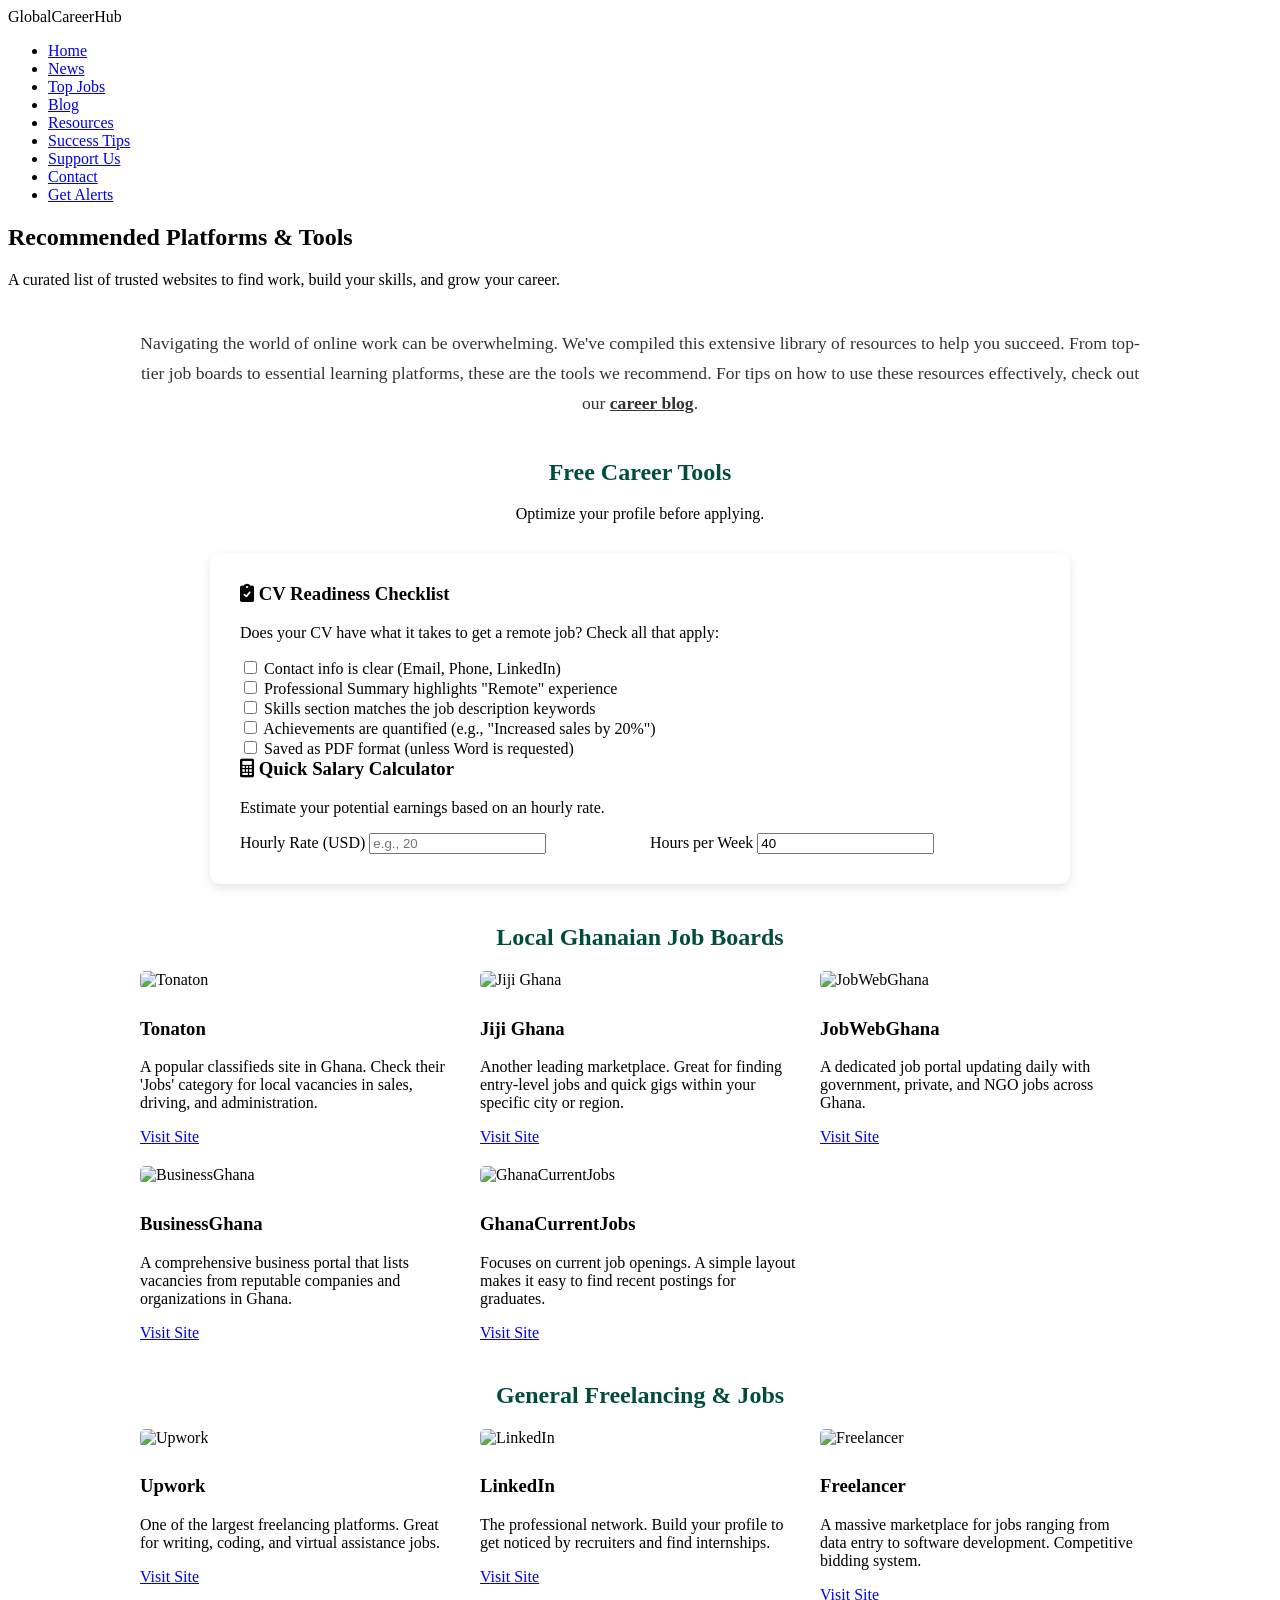
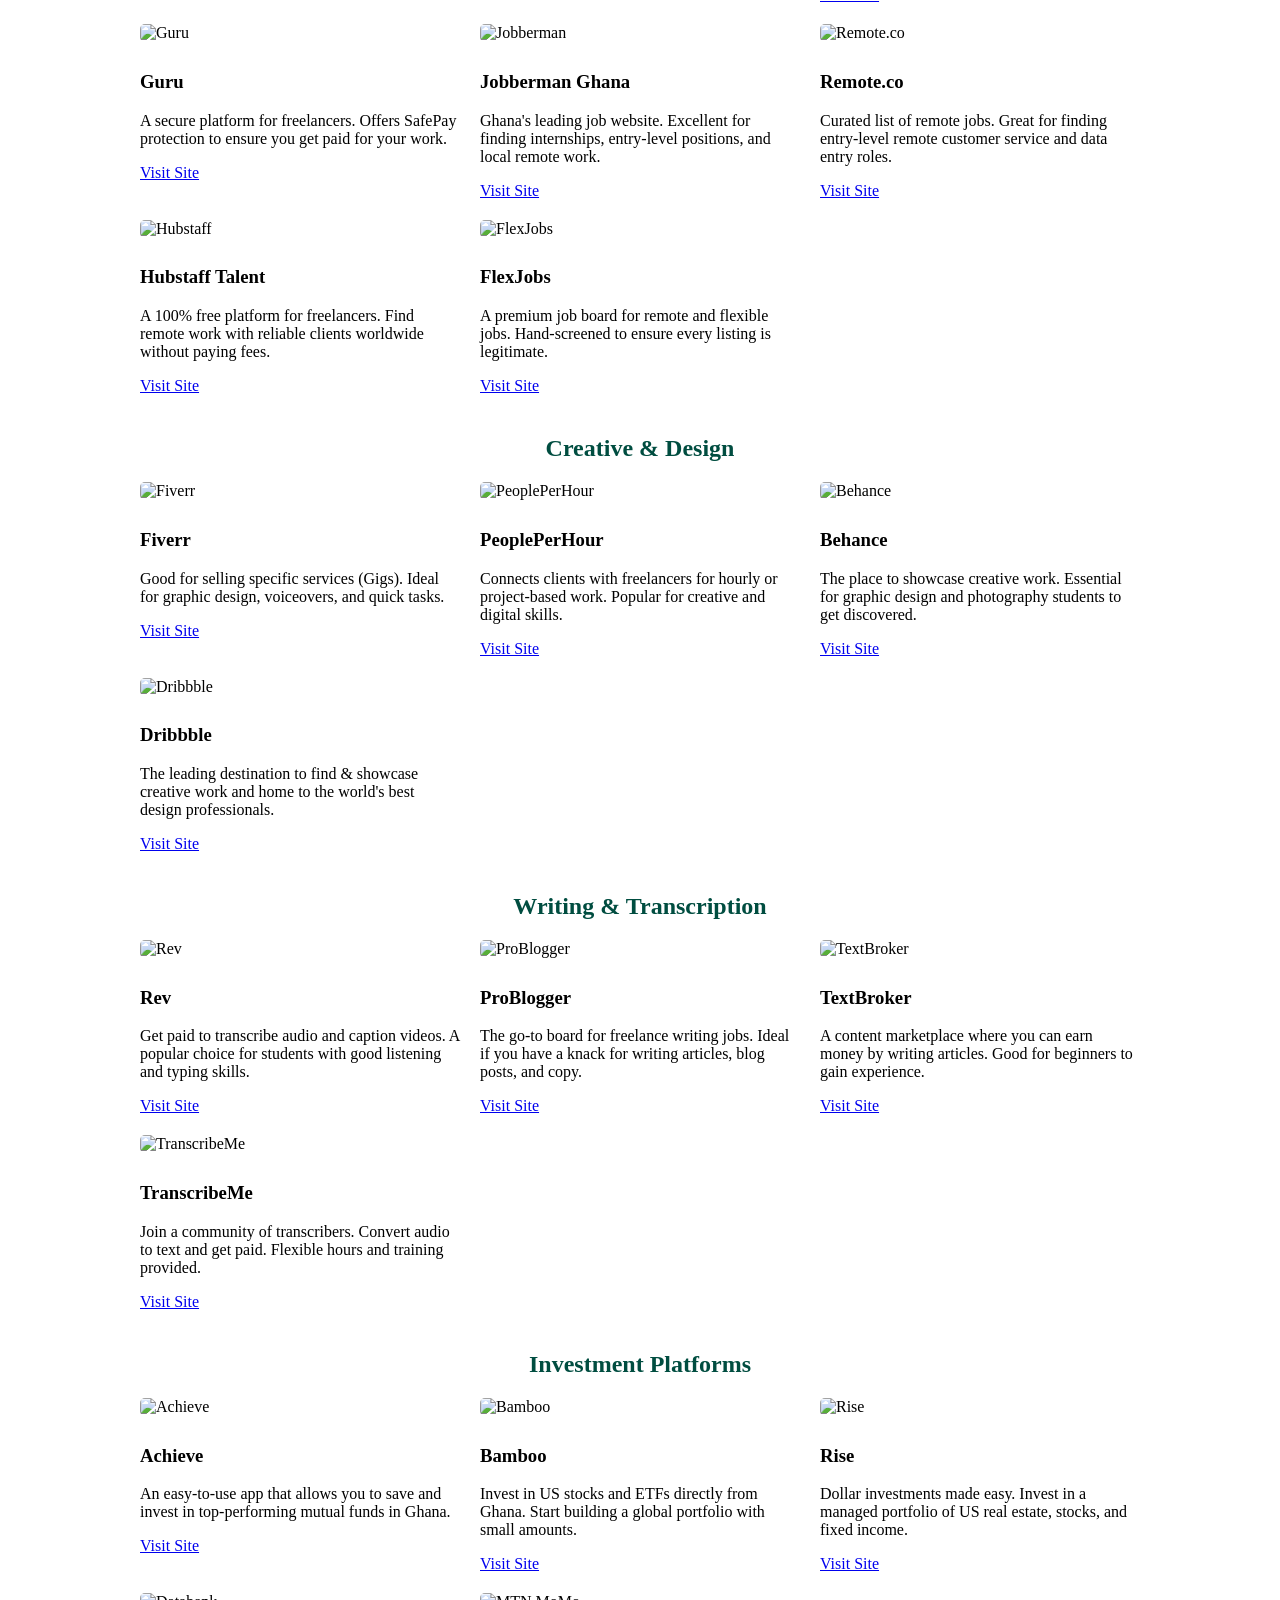
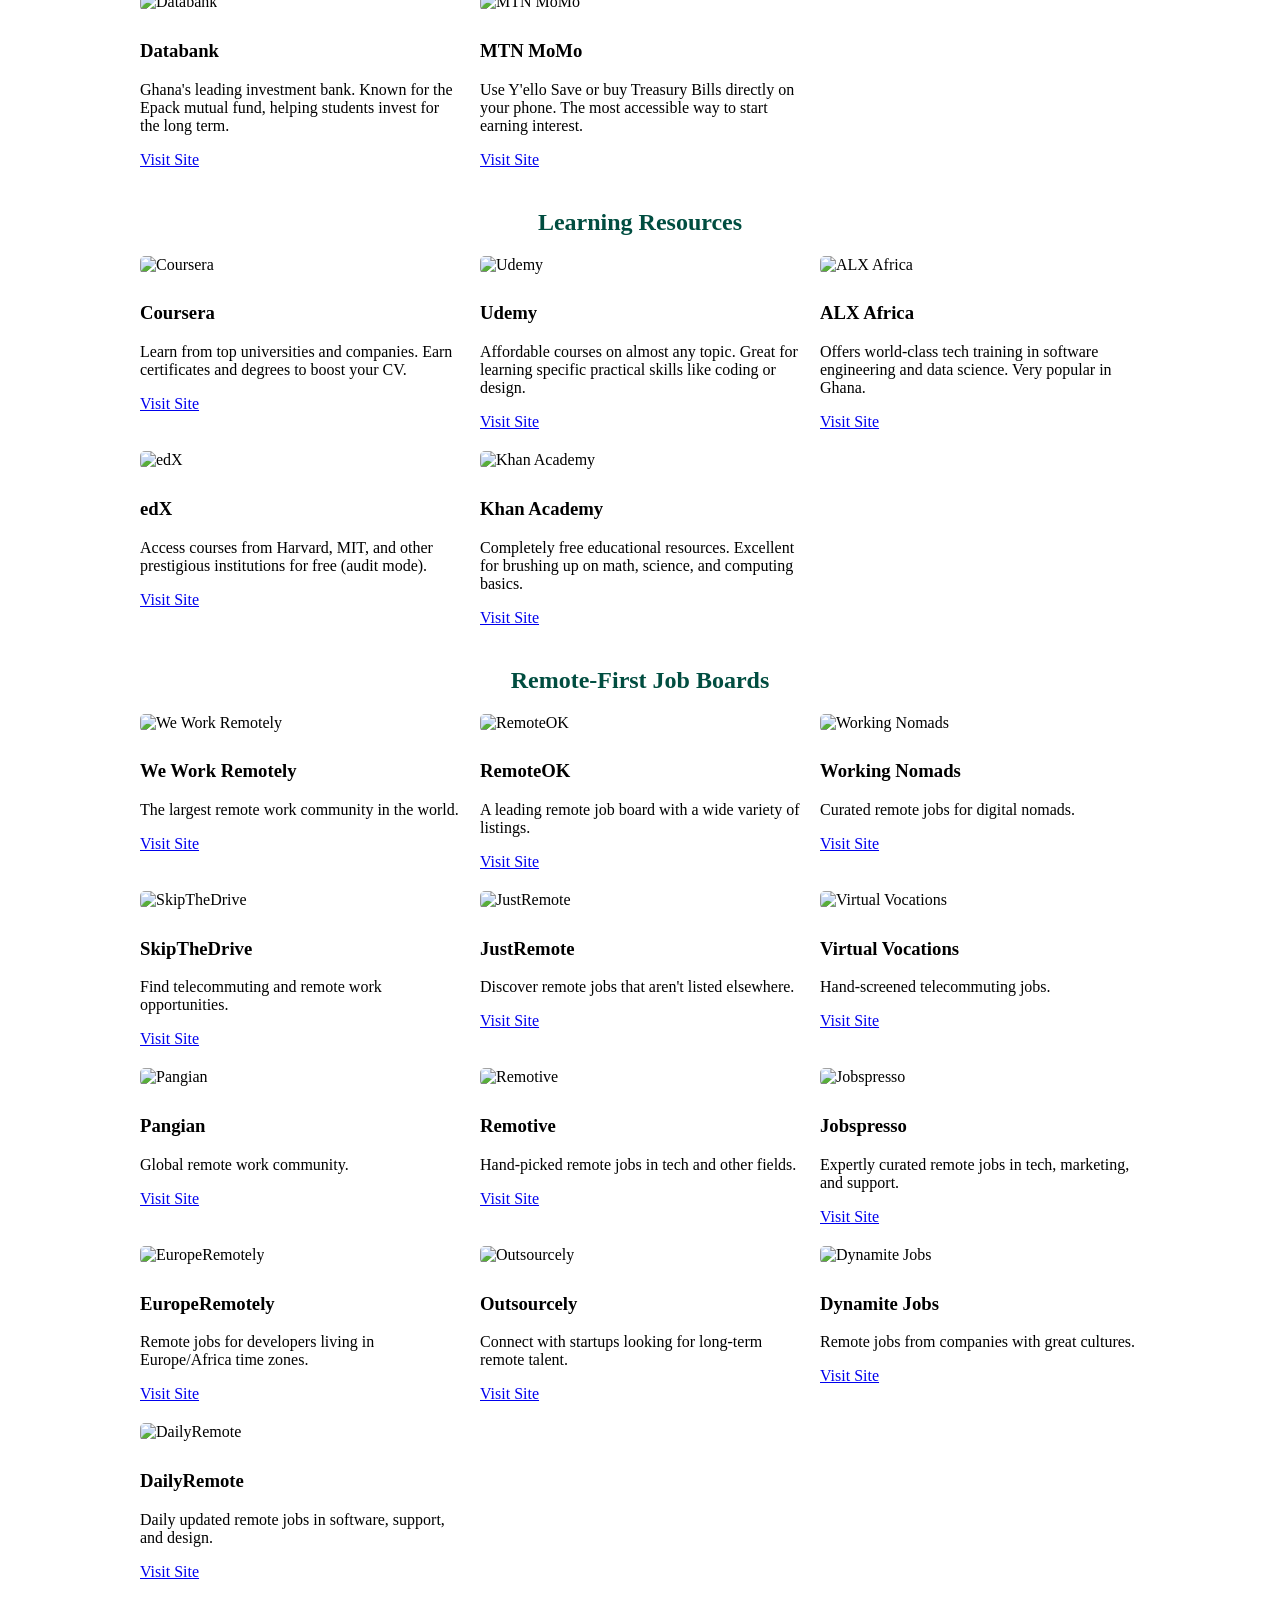
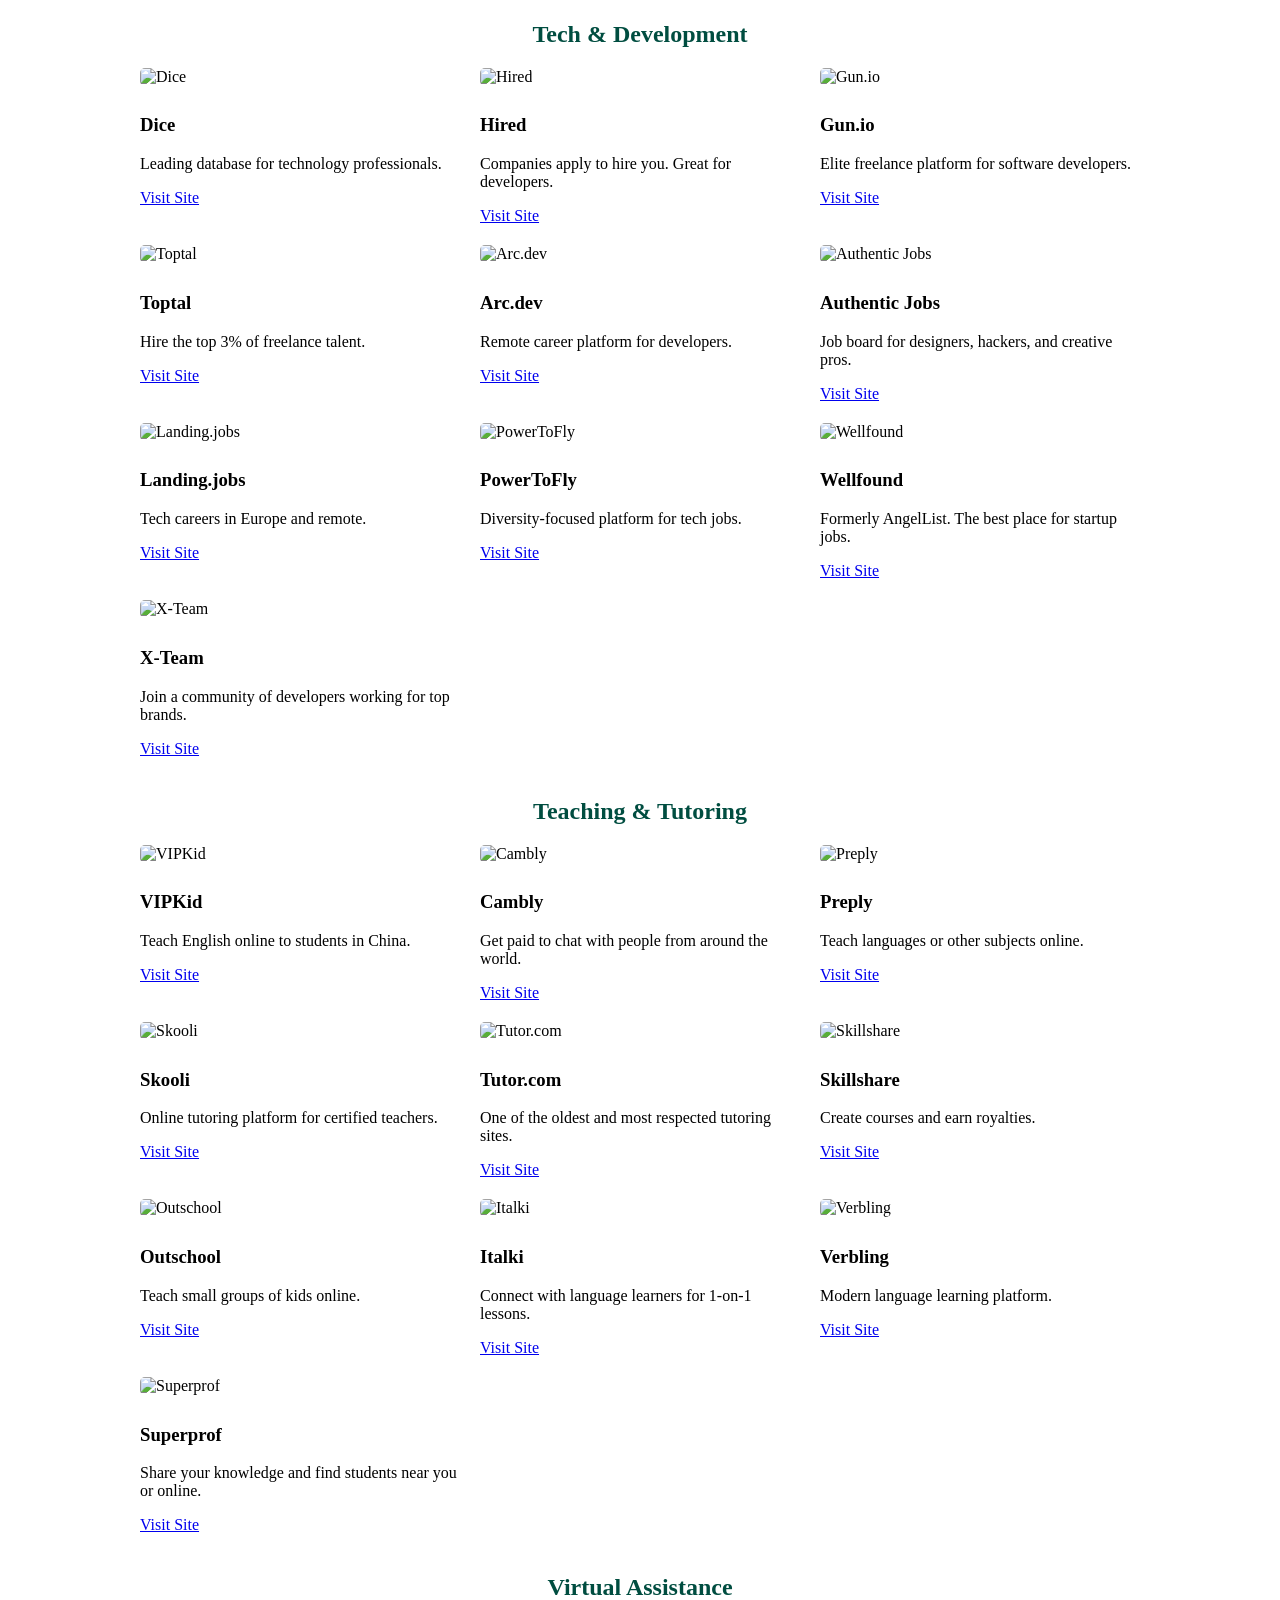
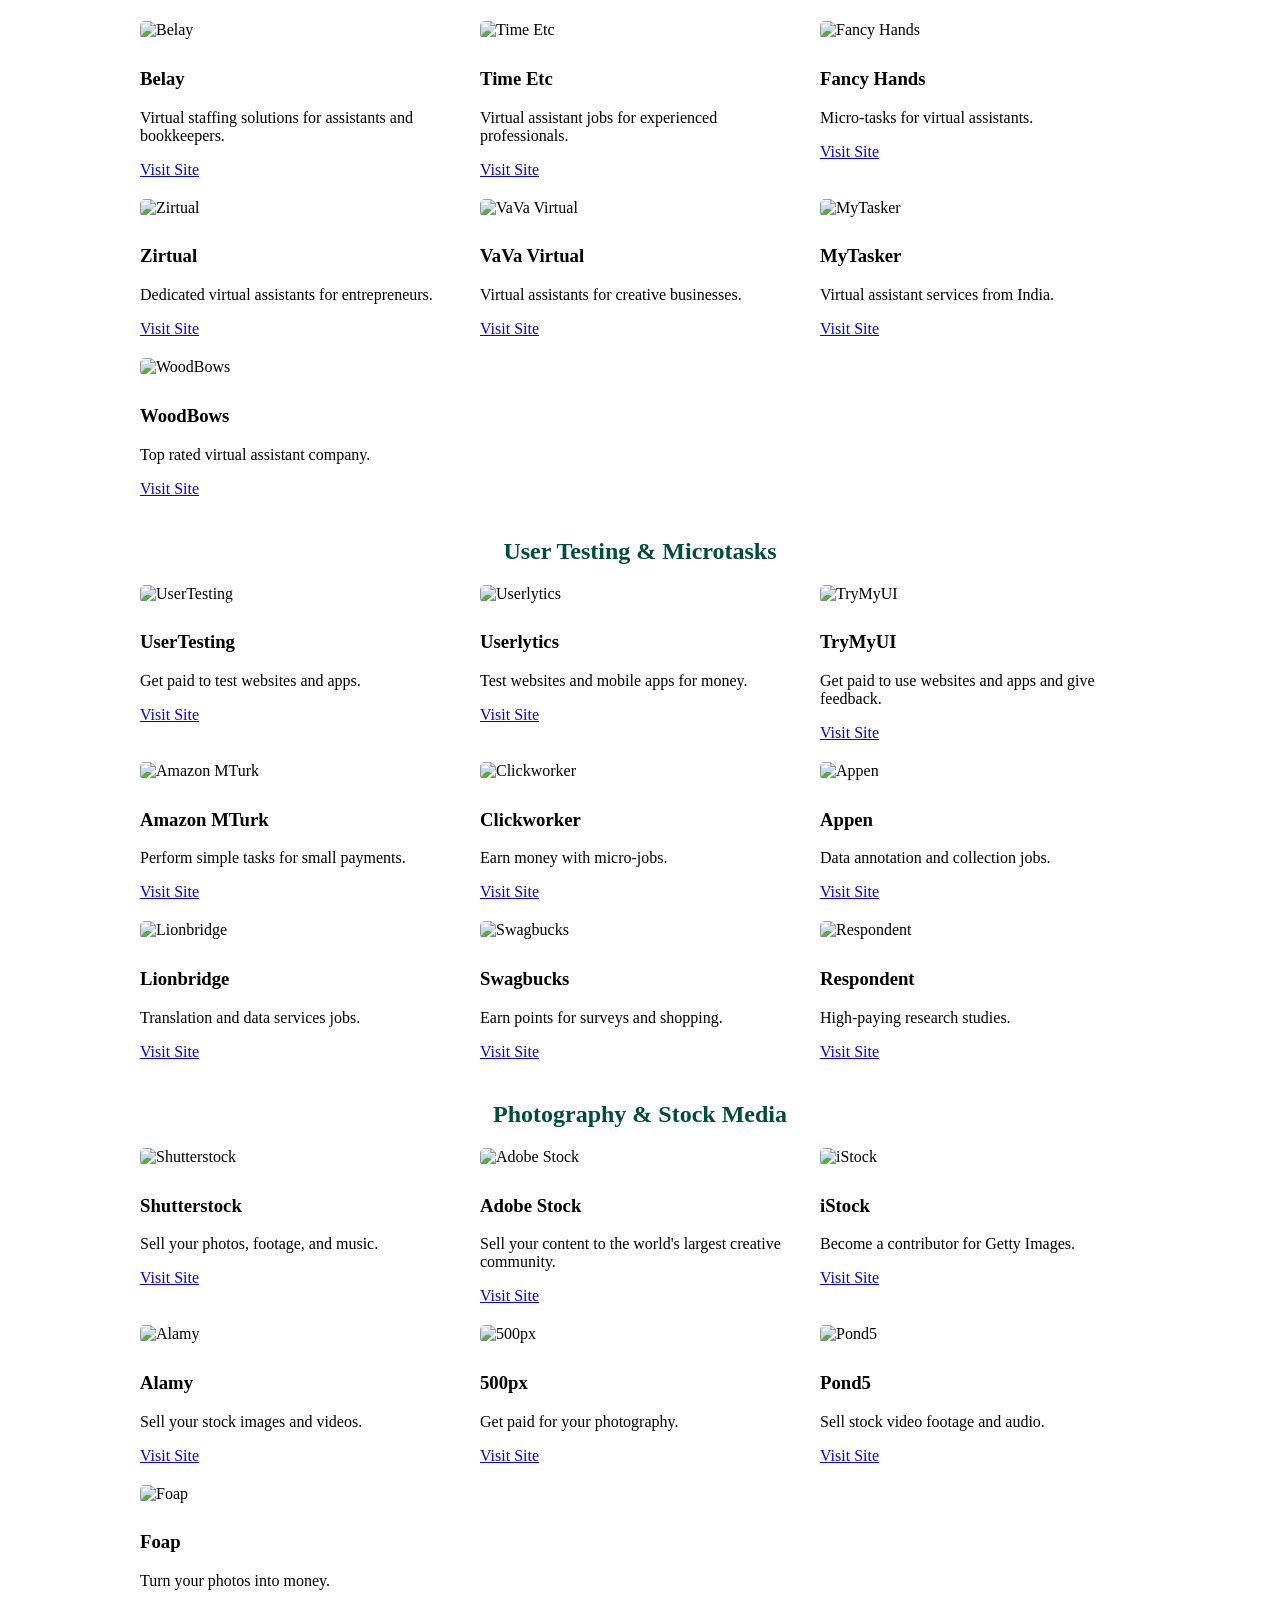
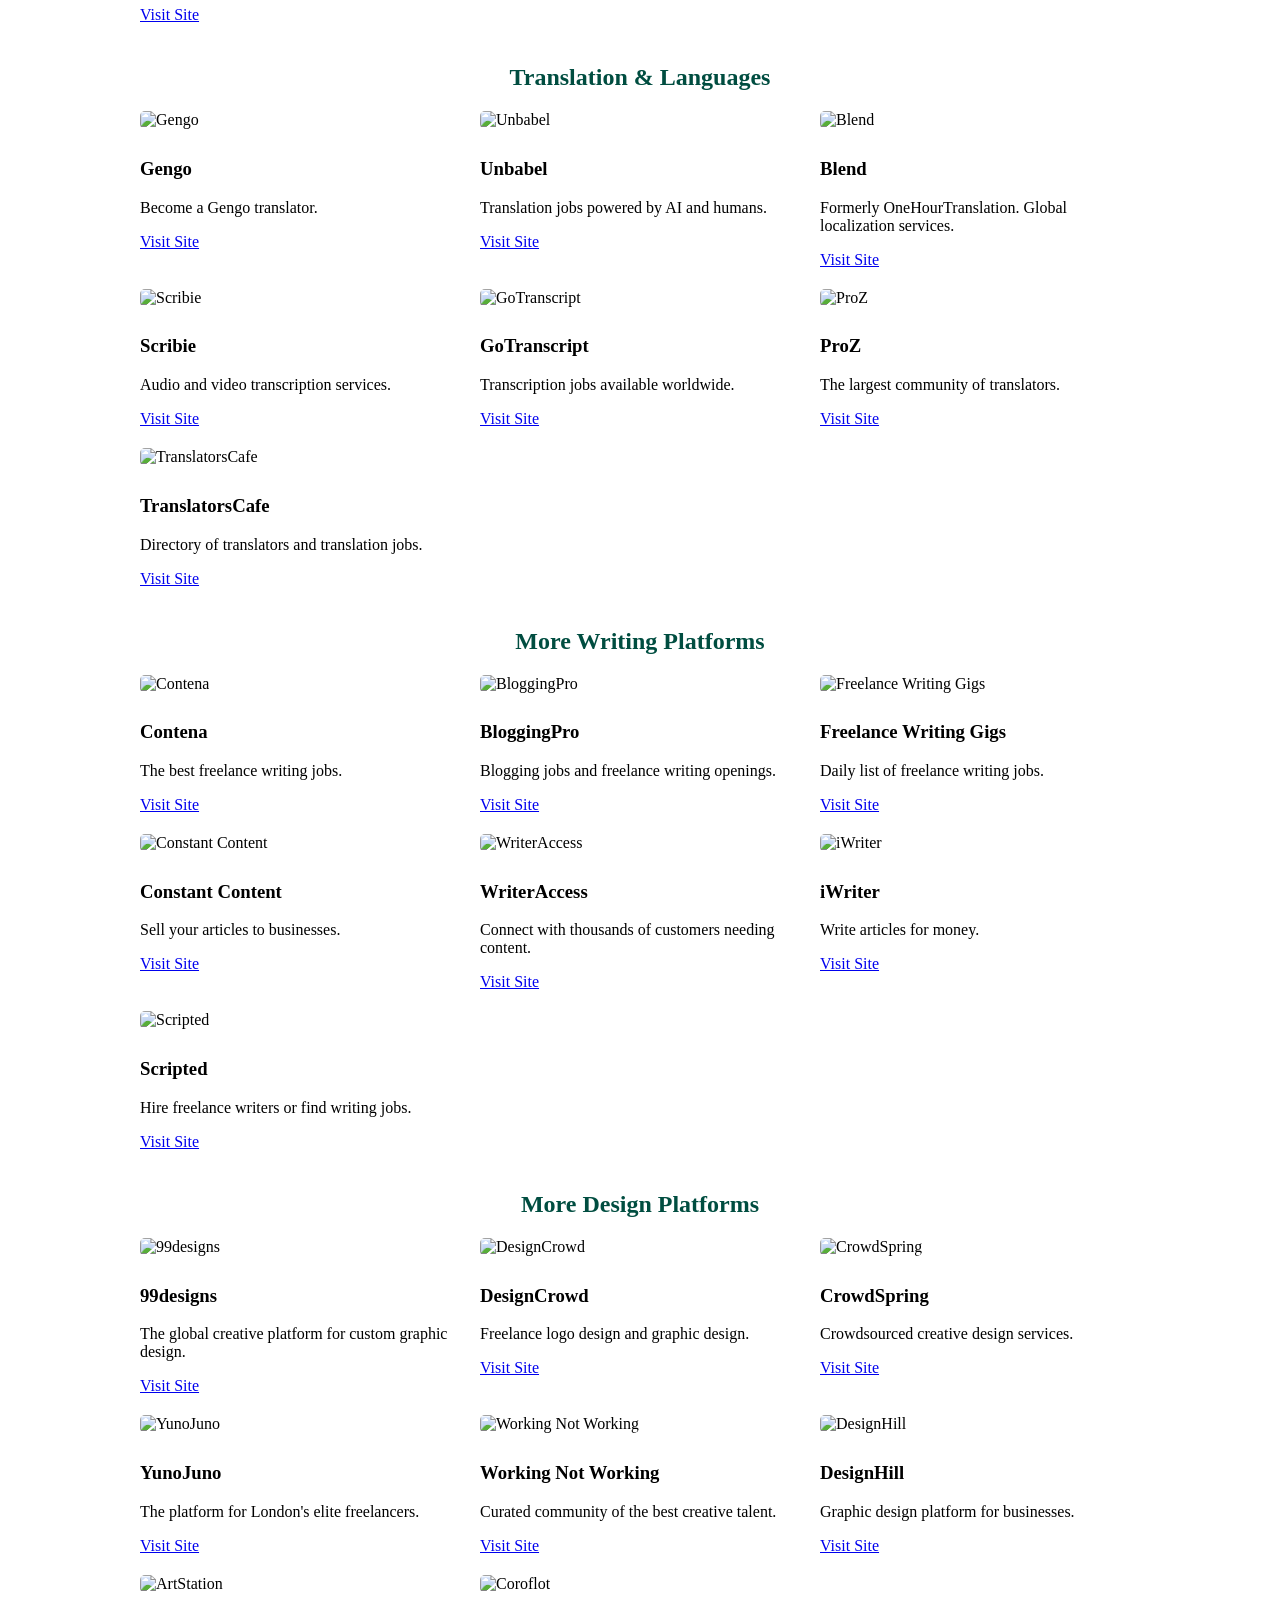
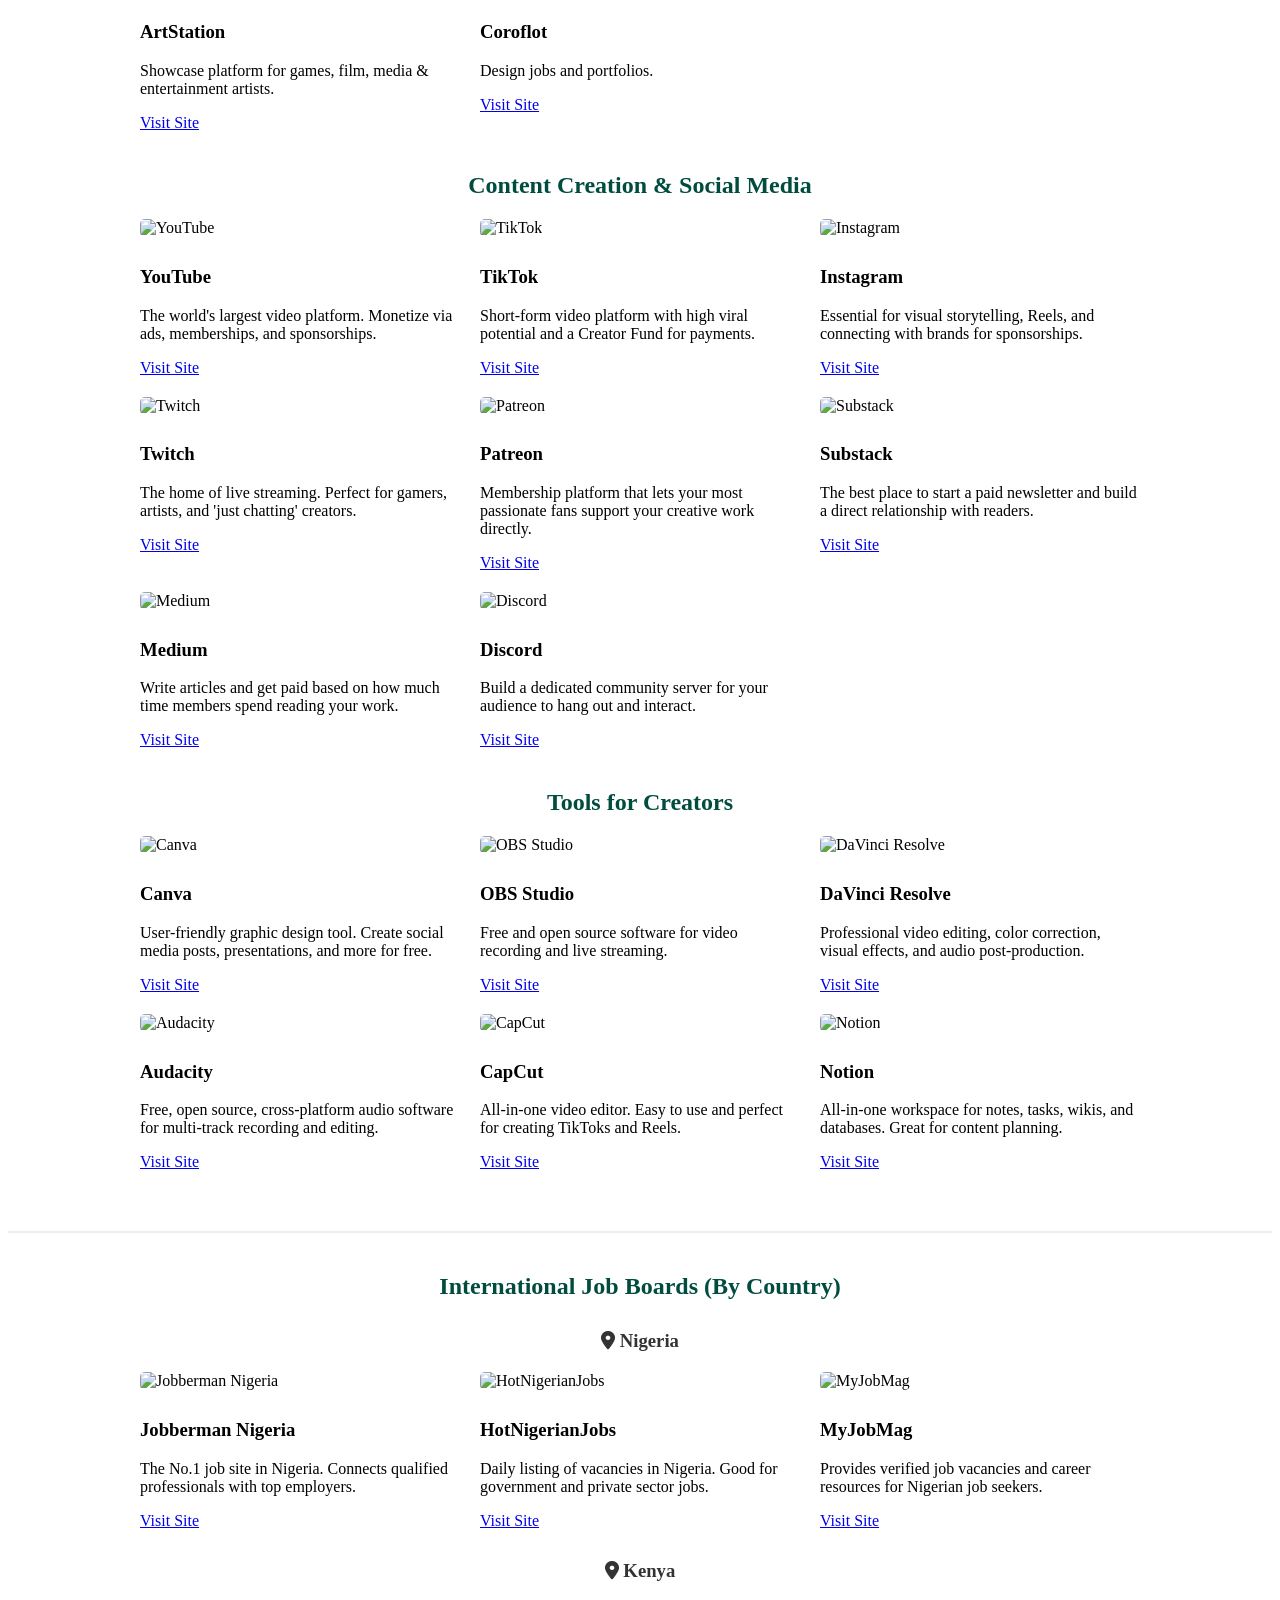
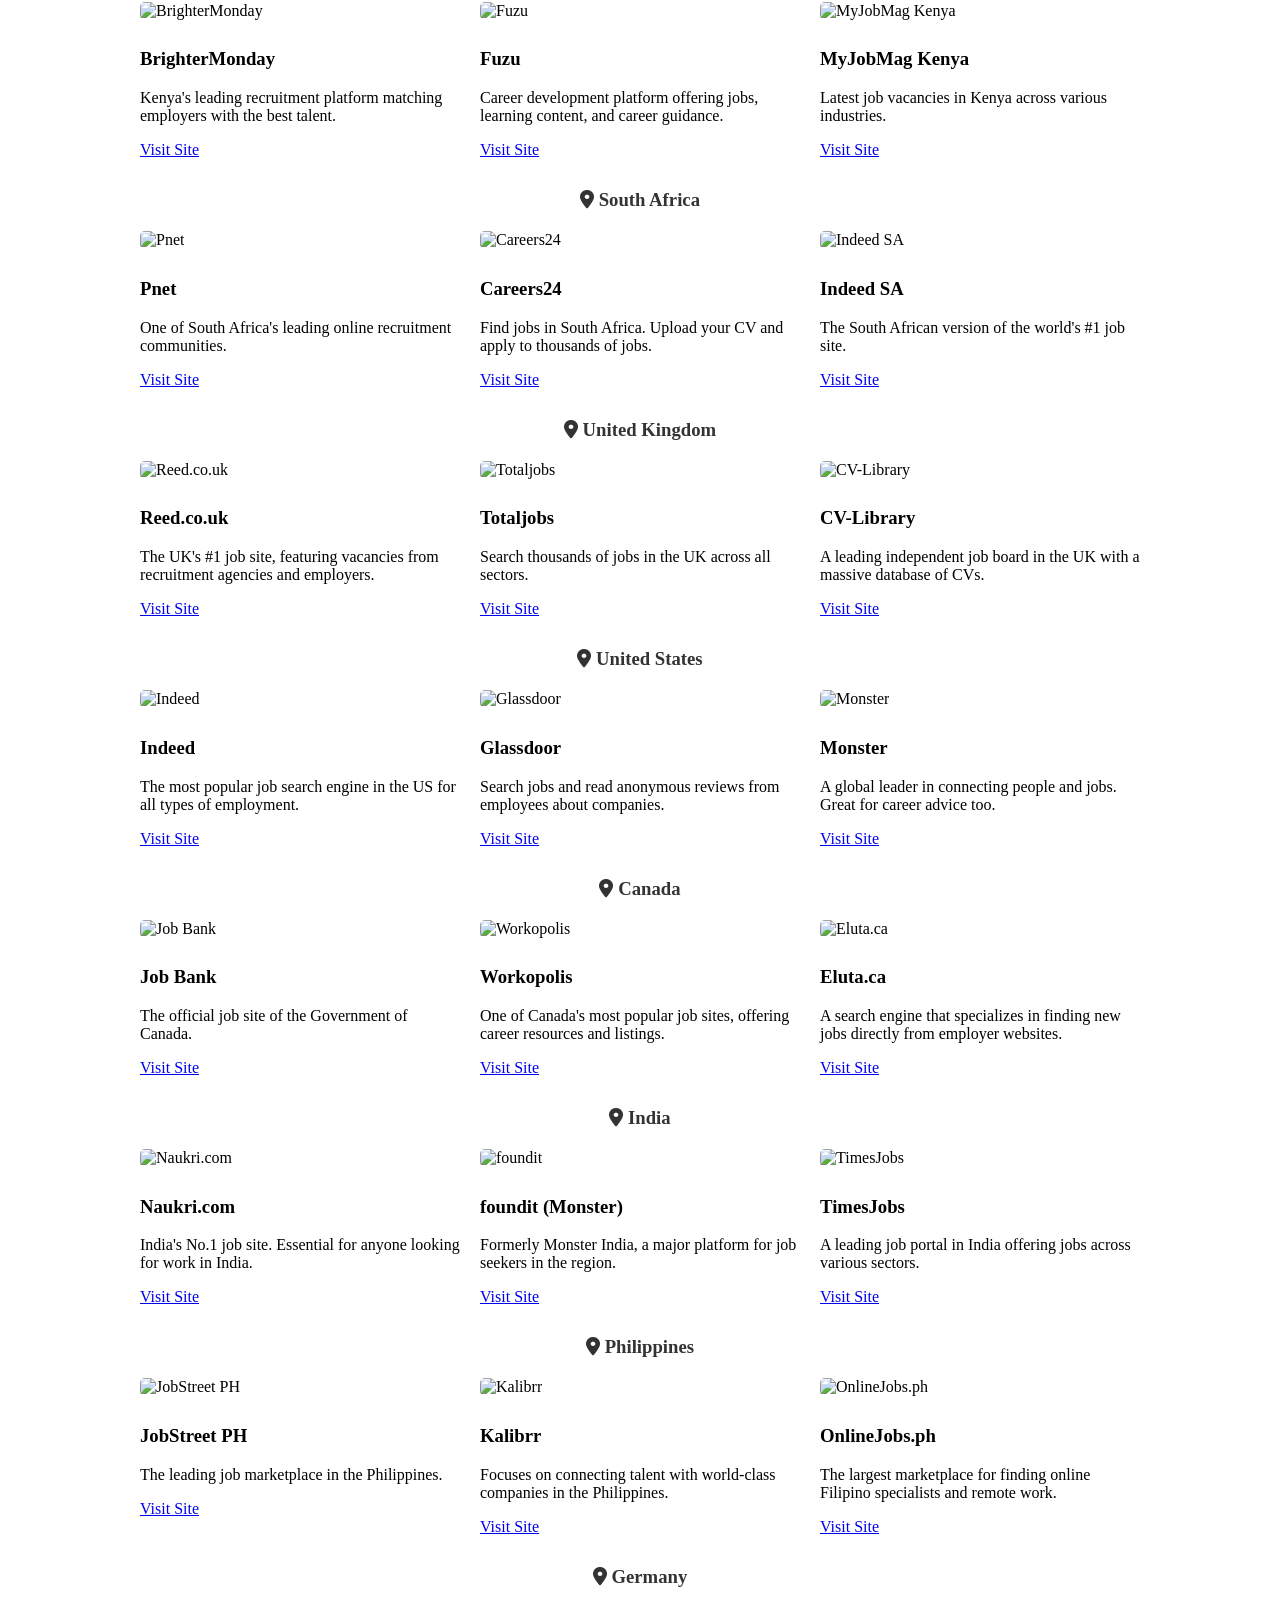
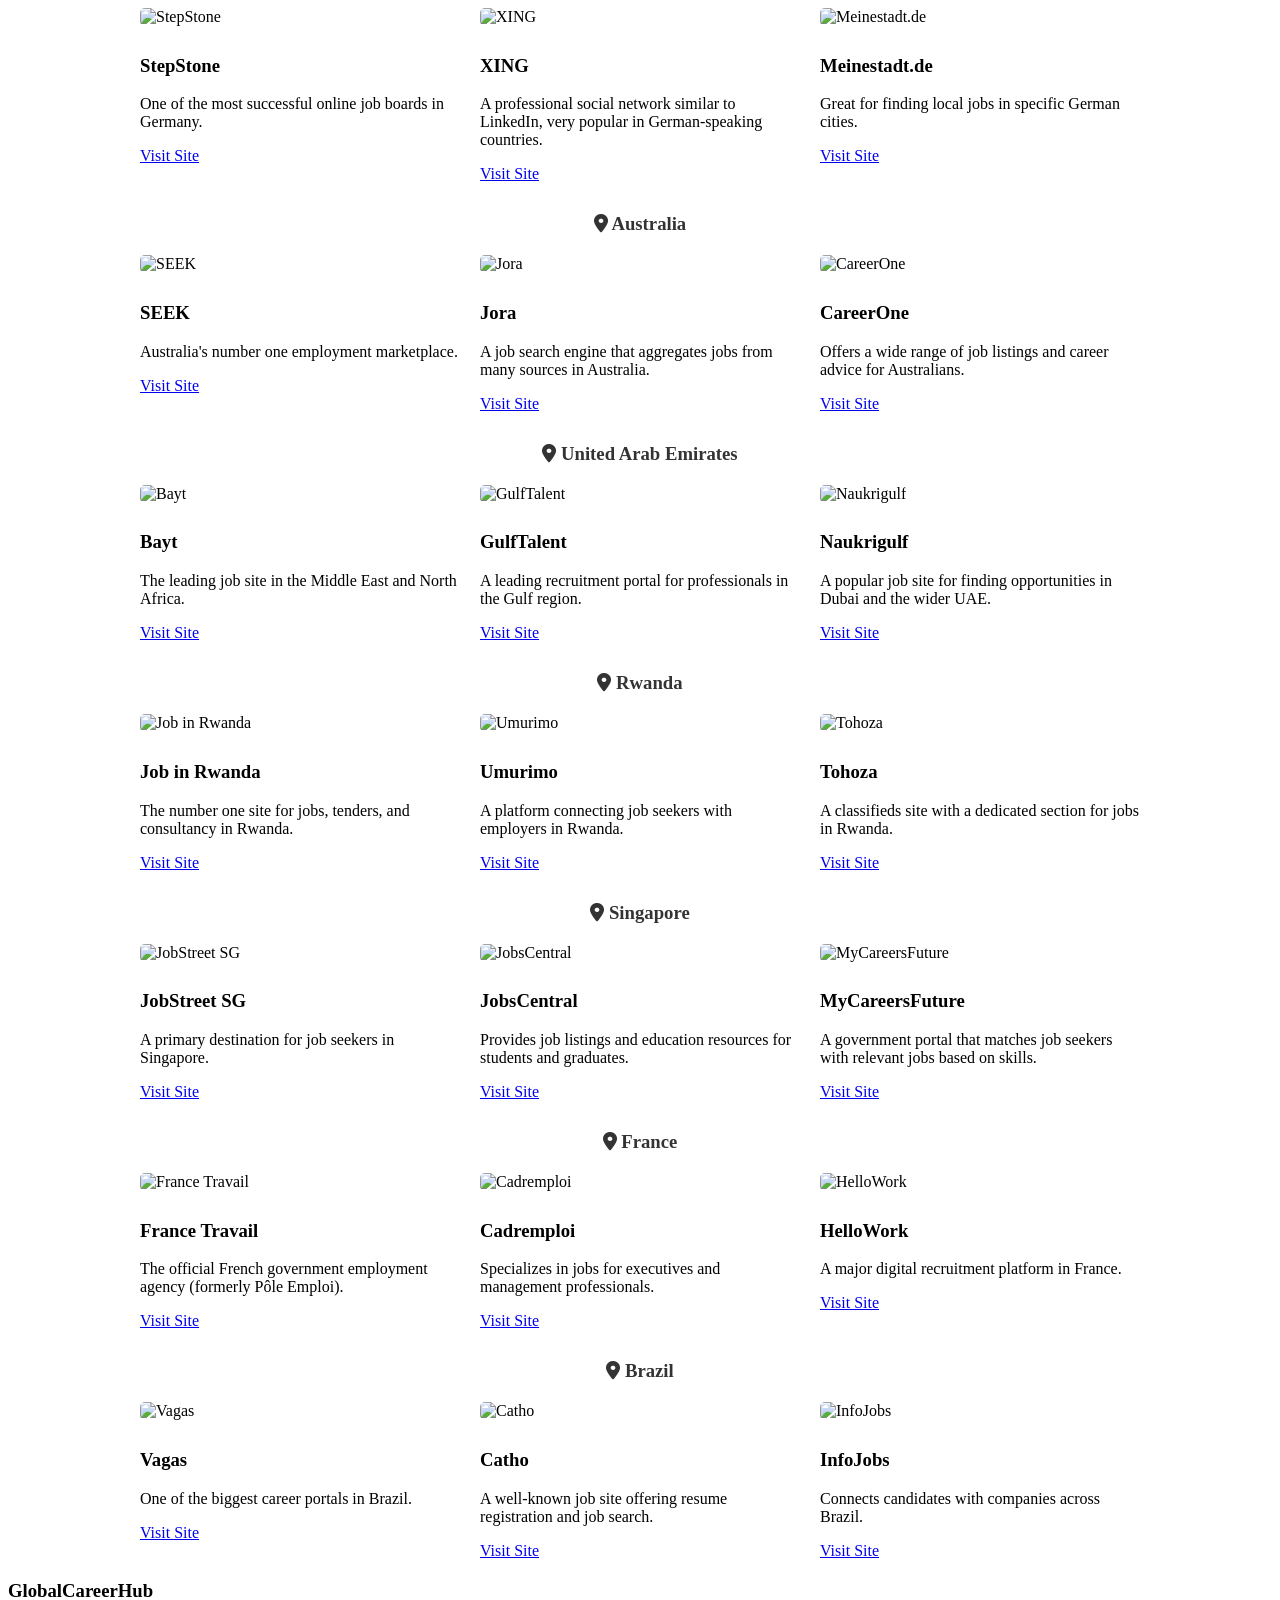
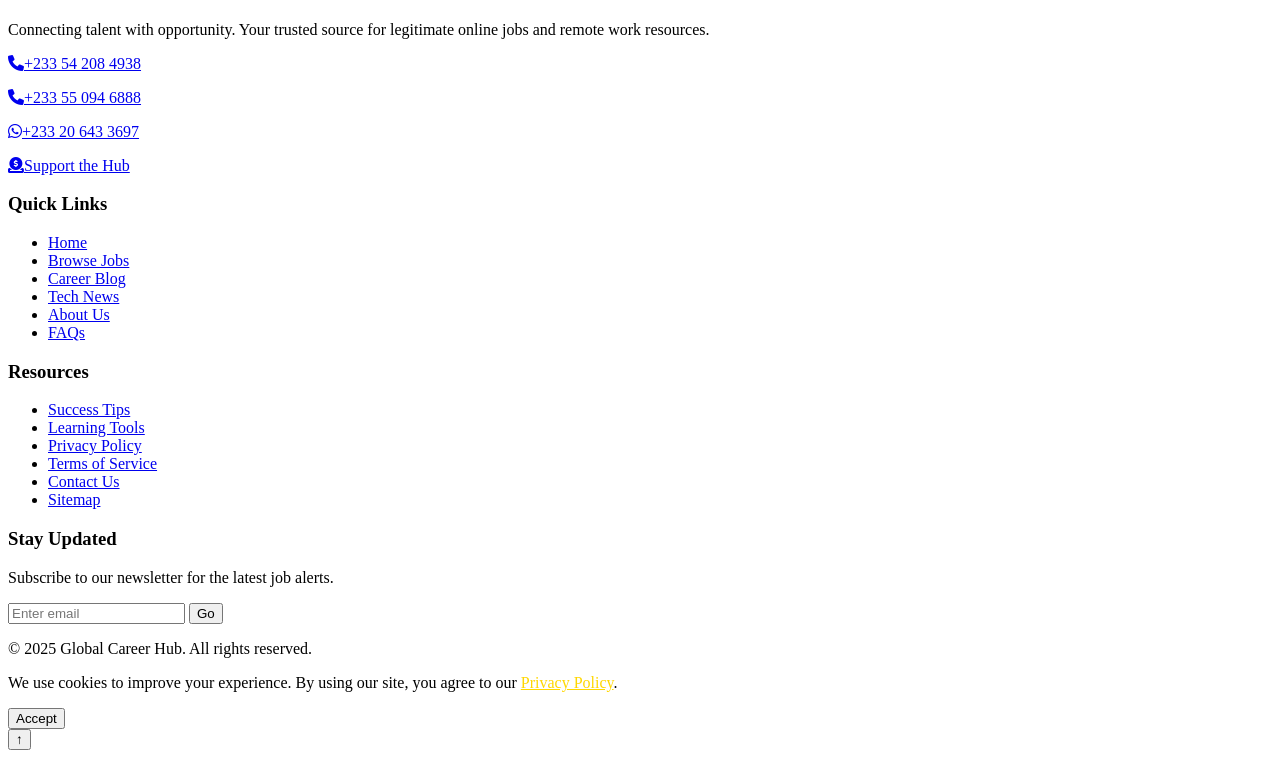
==== resources.html @ cd0c4683 "first commit" ====
<!DOCTYPE html>
<html lang="en">
<head>
    <meta charset="UTF-8">
    <meta name="viewport" content="width=device-width, initial-scale=1.0">
    <title>Best Resources for Freelancers & Remote Workers | Global Career Hub</title>
    <meta name="description" content="Explore trusted websites for online jobs, freelancing, and learning. Find work in Ghana, Nigeria, Kenya, and globally with Global Career Hub.">
    <meta name="keywords" content="freelance platforms, CV checker, salary calculator, job boards, Upwork, Fiverr, Coursera, remote tools">
    <link rel="stylesheet" href="style.css">
    <meta name="referrer" content="strict-origin-when-cross-origin">
    <meta http-equiv="Content-Security-Policy" content="default-src 'self'; img-src 'self' https: data:; script-src 'self'; style-src 'self' 'unsafe-inline' https://cdnjs.cloudflare.com; font-src 'self' https://cdnjs.cloudflare.com; connect-src 'self' http://localhost:3000 https://formspree.io https://gch-backend.onrender.com; object-src 'none'; base-uri 'self'; form-action 'self' https://formspree.io; upgrade-insecure-requests;">
    <link rel="stylesheet" href="https://cdnjs.cloudflare.com/ajax/libs/font-awesome/6.0.0/css/all.min.css" integrity="sha512-9usAa10IRO0HhonpyAIVpjrylPvoDwiPUiKdWk5t3PyolY1cOd4DSE0Ga+ri4AuTroPR5aQvXU9xC6qOPnzFeg==" crossorigin="anonymous" referrerpolicy="no-referrer">
    <link rel="manifest" href="manifest.json">
</head>
<body>
    <header>
        <nav>
            <div class="logo">GlobalCareerHub</div>
            <ul class="nav-links">
                <li><a href="index.html">Home</a></li>
                <li><a href="news.html">News</a></li>
                <li><a href="jobs.html">Top Jobs</a></li>
                <li><a href="blog.html">Blog</a></li>
                <li><a href="resources.html">Resources</a></li>
                <li><a href="success.html">Success Tips</a></li>
                <li><a href="donate.html">Support Us</a></li>
                <li><a href="contact.html">Contact</a></li>
                <li><a href="index.html#newsletter" class="cta-button">Get Alerts</a></li>
            </ul>
        </nav>
    </header>
    <main>
        <section class="hero">
            <h1>Recommended Platforms & Tools</h1>
            <p>A curated list of trusted websites to find work, build your skills, and grow your career.</p>
        </section>

        <div style="max-width: 1000px; margin: 40px auto; padding: 0 20px; text-align: center;">
            <p style="font-size: 1.1rem; line-height: 1.7; color: #333;">
                Navigating the world of online work can be overwhelming. We've compiled this extensive library of resources to help you succeed. From top-tier job boards to essential learning platforms, these are the tools we recommend. For tips on how to use these resources effectively, check out our <a href="blog.html" style="color: var(--primary-color); font-weight: bold;">career blog</a>.
            </p>
        </div>

        <!-- NEW SECTION: Career Tools (RPM Magnet) -->
        <section class="section-padding bg-light" style="margin-bottom: 40px;">
            <h2 style="text-align: center; color: #004d40;">Free Career Tools</h2>
            <p style="text-align: center; margin-bottom: 30px;">Optimize your profile before applying.</p>
            
            <div class="tools-container" style="max-width: 800px; margin: 0 auto; background: white; padding: 30px; border-radius: 10px; box-shadow: 0 4px 10px rgba(0,0,0,0.1);">
                <h3 style="margin-top: 0;"><i class="fas fa-clipboard-check"></i> CV Readiness Checklist</h3>
                <p>Does your CV have what it takes to get a remote job? Check all that apply:</p>
                
                <div class="checklist-item"><input type="checkbox" id="c1"> <label for="c1">Contact info is clear (Email, Phone, LinkedIn)</label></div>
                <div class="checklist-item"><input type="checkbox" id="c2"> <label for="c2">Professional Summary highlights "Remote" experience</label></div>
                <div class="checklist-item"><input type="checkbox" id="c3"> <label for="c3">Skills section matches the job description keywords</label></div>
                <div class="checklist-item"><input type="checkbox" id="c4"> <label for="c4">Achievements are quantified (e.g., "Increased sales by 20%")</label></div>
                <div class="checklist-item"><input type="checkbox" id="c5"> <label for="c5">Saved as PDF format (unless Word is requested)</label></div>
                
                <div id="checklist-result" style="margin-top: 20px; font-weight: bold; color: var(--primary-color); display: none;">
                    Great job! You are ready to apply. <a href="jobs.html" style="color: var(--accent-color);">Find a job now.</a>
                </div>

                <!-- Salary Calculator -->
                <div class="salary-calculator">
                    <h3 style="margin-top: 0;"><i class="fas fa-calculator"></i> Quick Salary Calculator</h3>
                    <p>Estimate your potential earnings based on an hourly rate.</p>
                    
                    <div style="display: flex; gap: 20px; flex-wrap: wrap;">
                        <div class="form-group" style="flex: 1; min-width: 120px;">
                            <label for="hourly-rate">Hourly Rate (USD)</label>
                            <input type="number" id="hourly-rate" placeholder="e.g., 20">
                        </div>
                        <div class="form-group" style="flex: 1; min-width: 120px;">
                            <label for="hours-week">Hours per Week</label>
                            <input type="number" id="hours-week" value="40">
                        </div>
                    </div>

                    <div id="salary-results">
                        <!-- Results will be injected by JavaScript -->
                    </div>
                </div>
            </div>
        </section>

        <!-- Category: Local Ghanaian Job Boards -->
        <h2 style="text-align: center; color: #004d40; margin-top: 40px;">Local Ghanaian Job Boards</h2>
        <div class="resources-grid" style="max-width: 1000px; margin: 20px auto; padding: 0 20px; display: grid; grid-template-columns: repeat(auto-fit, minmax(300px, 1fr)); gap: 20px;">

            <div class="job-card">
                <img src="https://images.unsplash.com/photo-1577415124269-fc1140a69e91?auto=format&fit=crop&w=400&q=80" alt="Tonaton" style="width:100%; height:150px; object-fit:cover; border-radius:5px; margin-bottom:10px;">
                <h3>Tonaton</h3>
                <p>A popular classifieds site in Ghana. Check their 'Jobs' category for local vacancies in sales, driving, and administration.</p>
                <a href="https://tonaton.com/c/jobs" target="_blank" rel="noopener noreferrer" class="apply-btn">Visit Site</a>
            </div>

            <div class="job-card">
                <img src="https://images.unsplash.com/photo-1542744173-8e7e53415bb0?auto=format&fit=crop&w=400&q=80" alt="Jiji Ghana" style="width:100%; height:150px; object-fit:cover; border-radius:5px; margin-bottom:10px;">
                <h3>Jiji Ghana</h3>
                <p>Another leading marketplace. Great for finding entry-level jobs and quick gigs within your specific city or region.</p>
                <a href="https://jiji.com.gh/jobs" target="_blank" rel="noopener noreferrer" class="apply-btn">Visit Site</a>
            </div>

            <div class="job-card">
                <img src="https://images.unsplash.com/photo-1454165804606-c3d57bc86b40?auto=format&fit=crop&w=400&q=80" alt="JobWebGhana" style="width:100%; height:150px; object-fit:cover; border-radius:5px; margin-bottom:10px;">
                <h3>JobWebGhana</h3>
                <p>A dedicated job portal updating daily with government, private, and NGO jobs across Ghana.</p>
                <a href="https://jobwebghana.com/" target="_blank" rel="noopener noreferrer" class="apply-btn">Visit Site</a>
            </div>

            <div class="job-card">
                <img src="https://images.unsplash.com/photo-1556761175-5973dc0f32e7?auto=format&fit=crop&w=400&q=80" alt="BusinessGhana" style="width:100%; height:150px; object-fit:cover; border-radius:5px; margin-bottom:10px;">
                <h3>BusinessGhana</h3>
                <p>A comprehensive business portal that lists vacancies from reputable companies and organizations in Ghana.</p>
                <a href="https://www.businessghana.com/site/jobs" target="_blank" rel="noopener noreferrer" class="apply-btn">Visit Site</a>
            </div>

            <div class="job-card">
                <img src="https://images.unsplash.com/photo-1521737604893-d14cc237f11d?auto=format&fit=crop&w=400&q=80" alt="GhanaCurrentJobs" style="width:100%; height:150px; object-fit:cover; border-radius:5px; margin-bottom:10px;">
                <h3>GhanaCurrentJobs</h3>
                <p>Focuses on current job openings. A simple layout makes it easy to find recent postings for graduates.</p>
                <a href="https://www.ghanacurrentjobs.com/" target="_blank" rel="noopener noreferrer" class="apply-btn">Visit Site</a>
            </div>

        </div>

        <!-- Category: General Freelancing -->
        <h2 style="text-align: center; color: #004d40; margin-top: 40px;">General Freelancing & Jobs</h2>
        <div class="resources-grid" style="max-width: 1000px; margin: 20px auto; padding: 0 20px; display: grid; grid-template-columns: repeat(auto-fit, minmax(300px, 1fr)); gap: 20px;">

            <div class="job-card">
                <img src="https://images.unsplash.com/photo-1486312338219-ce68d2c6f44d?auto=format&fit=crop&w=400&q=80" alt="Upwork" style="width:100%; height:150px; object-fit:cover; border-radius:5px; margin-bottom:10px;">
                <h3>Upwork</h3>
                <p>One of the largest freelancing platforms. Great for writing, coding, and virtual assistance jobs.</p>
                <a href="https://www.upwork.com" target="_blank" rel="noopener noreferrer" class="apply-btn">Visit Site</a>
            </div>

            <div class="job-card">
                <img src="https://images.unsplash.com/photo-1560179707-f14e90ef3623?auto=format&fit=crop&w=400&q=80" alt="LinkedIn" style="width:100%; height:150px; object-fit:cover; border-radius:5px; margin-bottom:10px;">
                <h3>LinkedIn</h3>
                <p>The professional network. Build your profile to get noticed by recruiters and find internships.</p>
                <a href="https://www.linkedin.com" target="_blank" rel="noopener noreferrer" class="apply-btn">Visit Site</a>
            </div>

            <div class="job-card">
                <img src="https://images.unsplash.com/photo-1522202176988-66273c2fd55f?auto=format&fit=crop&w=400&q=80" alt="Freelancer" style="width:100%; height:150px; object-fit:cover; border-radius:5px; margin-bottom:10px;">
                <h3>Freelancer</h3>
                <p>A massive marketplace for jobs ranging from data entry to software development. Competitive bidding system.</p>
                <a href="https://www.freelancer.com" target="_blank" rel="noopener noreferrer" class="apply-btn">Visit Site</a>
            </div>

            <div class="job-card">
                <img src="https://images.unsplash.com/photo-1521791136064-7986c2920216?auto=format&fit=crop&w=400&q=80" alt="Guru" style="width:100%; height:150px; object-fit:cover; border-radius:5px; margin-bottom:10px;">
                <h3>Guru</h3>
                <p>A secure platform for freelancers. Offers SafePay protection to ensure you get paid for your work.</p>
                <a href="https://www.guru.com" target="_blank" rel="noopener noreferrer" class="apply-btn">Visit Site</a>
            </div>

            <div class="job-card">
                <img src="https://images.unsplash.com/photo-1529101091760-61df6be5d18b?auto=format&fit=crop&w=400&q=80" alt="Jobberman" style="width:100%; height:150px; object-fit:cover; border-radius:5px; margin-bottom:10px;">
                <h3>Jobberman Ghana</h3>
                <p>Ghana's leading job website. Excellent for finding internships, entry-level positions, and local remote work.</p>
                <a href="https://www.jobberman.com.gh" target="_blank" rel="noopener noreferrer" class="apply-btn">Visit Site</a>
            </div>

            <div class="job-card">
                <img src="https://images.unsplash.com/photo-1593642632823-8f78536788c6?auto=format&fit=crop&w=400&q=80" alt="Remote.co" style="width:100%; height:150px; object-fit:cover; border-radius:5px; margin-bottom:10px;">
                <h3>Remote.co</h3>
                <p>Curated list of remote jobs. Great for finding entry-level remote customer service and data entry roles.</p>
                <a href="https://remote.co" target="_blank" rel="noopener noreferrer" class="apply-btn">Visit Site</a>
            </div>

            <div class="job-card">
                <img src="https://images.unsplash.com/photo-1522071820081-009f0129c71c?auto=format&fit=crop&w=400&q=80" alt="Hubstaff" style="width:100%; height:150px; object-fit:cover; border-radius:5px; margin-bottom:10px;">
                <h3>Hubstaff Talent</h3>
                <p>A 100% free platform for freelancers. Find remote work with reliable clients worldwide without paying fees.</p>
                <a href="https://talent.hubstaff.com/" target="_blank" rel="noopener noreferrer" class="apply-btn">Visit Site</a>
            </div>

            <div class="job-card">
                <img src="https://images.unsplash.com/photo-1497215728101-856f4ea42174?auto=format&fit=crop&w=400&q=80" alt="FlexJobs" style="width:100%; height:150px; object-fit:cover; border-radius:5px; margin-bottom:10px;">
                <h3>FlexJobs</h3>
                <p>A premium job board for remote and flexible jobs. Hand-screened to ensure every listing is legitimate.</p>
                <a href="https://www.flexjobs.com" target="_blank" rel="noopener noreferrer" class="apply-btn">Visit Site</a>
            </div>

        </div>

        <!-- Category: Creative & Design -->
        <h2 style="text-align: center; color: #004d40; margin-top: 40px;">Creative & Design</h2>
        <div class="resources-grid" style="max-width: 1000px; margin: 20px auto; padding: 0 20px; display: grid; grid-template-columns: repeat(auto-fit, minmax(300px, 1fr)); gap: 20px;">

            <div class="job-card">
                <img src="https://images.unsplash.com/photo-1523240795612-9a054b0db644?auto=format&fit=crop&w=400&q=80" alt="Fiverr" style="width:100%; height:150px; object-fit:cover; border-radius:5px; margin-bottom:10px;">
                <h3>Fiverr</h3>
                <p>Good for selling specific services (Gigs). Ideal for graphic design, voiceovers, and quick tasks.</p>
                <a href="https://www.fiverr.com" target="_blank" rel="noopener noreferrer" class="apply-btn">Visit Site</a>
            </div>

            <div class="job-card">
                <img src="https://images.unsplash.com/photo-1507238691740-187a5b1d37b8?auto=format&fit=crop&w=400&q=80" alt="PeoplePerHour" style="width:100%; height:150px; object-fit:cover; border-radius:5px; margin-bottom:10px;">
                <h3>PeoplePerHour</h3>
                <p>Connects clients with freelancers for hourly or project-based work. Popular for creative and digital skills.</p>
                <a href="https://www.peopleperhour.com" target="_blank" rel="noopener noreferrer" class="apply-btn">Visit Site</a>
            </div>

            <div class="job-card">
                <img src="https://images.unsplash.com/photo-1460661618165-550086fad707?auto=format&fit=crop&w=400&q=80" alt="Behance" style="width:100%; height:150px; object-fit:cover; border-radius:5px; margin-bottom:10px;">
                <h3>Behance</h3>
                <p>The place to showcase creative work. Essential for graphic design and photography students to get discovered.</p>
                <a href="https://www.behance.net" target="_blank" rel="noopener noreferrer" class="apply-btn">Visit Site</a>
            </div>

            <div class="job-card">
                <img src="https://images.unsplash.com/photo-1561070791-2526d30994b5?auto=format&fit=crop&w=400&q=80" alt="Dribbble" style="width:100%; height:150px; object-fit:cover; border-radius:5px; margin-bottom:10px;">
                <h3>Dribbble</h3>
                <p>The leading destination to find & showcase creative work and home to the world's best design professionals.</p>
                <a href="https://dribbble.com/jobs" target="_blank" rel="noopener noreferrer" class="apply-btn">Visit Site</a>
            </div>

        </div>

        <!-- Category: Writing & Transcription -->
        <h2 style="text-align: center; color: #004d40; margin-top: 40px;">Writing & Transcription</h2>
        <div class="resources-grid" style="max-width: 1000px; margin: 20px auto; padding: 0 20px; display: grid; grid-template-columns: repeat(auto-fit, minmax(300px, 1fr)); gap: 20px;">

            <div class="job-card">
                <img src="https://images.unsplash.com/photo-1505740420928-5e560c06d30e?auto=format&fit=crop&w=400&q=80" alt="Rev" style="width:100%; height:150px; object-fit:cover; border-radius:5px; margin-bottom:10px;">
                <h3>Rev</h3>
                <p>Get paid to transcribe audio and caption videos. A popular choice for students with good listening and typing skills.</p>
                <a href="https://www.rev.com/freelancers" target="_blank" rel="noopener noreferrer" class="apply-btn">Visit Site</a>
            </div>

            <div class="job-card">
                <img src="https://images.unsplash.com/photo-1455390582262-044cdead277a?auto=format&fit=crop&w=400&q=80" alt="ProBlogger" style="width:100%; height:150px; object-fit:cover; border-radius:5px; margin-bottom:10px;">
                <h3>ProBlogger</h3>
                <p>The go-to board for freelance writing jobs. Ideal if you have a knack for writing articles, blog posts, and copy.</p>
                <a href="https://problogger.com/jobs/" target="_blank" rel="noopener noreferrer" class="apply-btn">Visit Site</a>
            </div>

            <div class="job-card">
                <img src="https://images.unsplash.com/photo-1488190213531-94e27302000f?auto=format&fit=crop&w=400&q=80" alt="TextBroker" style="width:100%; height:150px; object-fit:cover; border-radius:5px; margin-bottom:10px;">
                <h3>TextBroker</h3>
                <p>A content marketplace where you can earn money by writing articles. Good for beginners to gain experience.</p>
                <a href="https://www.textbroker.com" target="_blank" rel="noopener noreferrer" class="apply-btn">Visit Site</a>
            </div>

            <div class="job-card">
                <img src="https://images.unsplash.com/photo-1516321318423-f06f85e504b3?auto=format&fit=crop&w=400&q=80" alt="TranscribeMe" style="width:100%; height:150px; object-fit:cover; border-radius:5px; margin-bottom:10px;">
                <h3>TranscribeMe</h3>
                <p>Join a community of transcribers. Convert audio to text and get paid. Flexible hours and training provided.</p>
                <a href="https://www.transcribeme.com/freelancers/" target="_blank" rel="noopener noreferrer" class="apply-btn">Visit Site</a>
            </div>

        </div>

        <!-- Category: Investment Platforms -->
        <h2 style="text-align: center; color: #004d40; margin-top: 40px;">Investment Platforms</h2>
        <div class="resources-grid" style="max-width: 1000px; margin: 20px auto; padding: 0 20px; display: grid; grid-template-columns: repeat(auto-fit, minmax(300px, 1fr)); gap: 20px;">

            <div class="job-card">
                <img src="https://images.unsplash.com/photo-1579621970563-ebec7560ff3e?auto=format&fit=crop&w=400&q=80" alt="Achieve" style="width:100%; height:150px; object-fit:cover; border-radius:5px; margin-bottom:10px;">
                <h3>Achieve</h3>
                <p>An easy-to-use app that allows you to save and invest in top-performing mutual funds in Ghana.</p>
                <a href="https://theachieveproject.com/" target="_blank" rel="noopener noreferrer" class="apply-btn">Visit Site</a>
            </div>

            <div class="job-card">
                <img src="https://images.unsplash.com/photo-1611974765270-ca1258634369?auto=format&fit=crop&w=400&q=80" alt="Bamboo" style="width:100%; height:150px; object-fit:cover; border-radius:5px; margin-bottom:10px;">
                <h3>Bamboo</h3>
                <p>Invest in US stocks and ETFs directly from Ghana. Start building a global portfolio with small amounts.</p>
                <a href="https://investbamboo.com/" target="_blank" rel="noopener noreferrer" class="apply-btn">Visit Site</a>
            </div>

            <div class="job-card">
                <img src="https://images.unsplash.com/photo-1565514020176-dbf2277e4954?auto=format&fit=crop&w=400&q=80" alt="Rise" style="width:100%; height:150px; object-fit:cover; border-radius:5px; margin-bottom:10px;">
                <h3>Rise</h3>
                <p>Dollar investments made easy. Invest in a managed portfolio of US real estate, stocks, and fixed income.</p>
                <a href="https://risevest.com/" target="_blank" rel="noopener noreferrer" class="apply-btn">Visit Site</a>
            </div>

            <div class="job-card">
                <img src="https://images.unsplash.com/photo-1554224155-6726b3ff858f?auto=format&fit=crop&w=400&q=80" alt="Databank" style="width:100%; height:150px; object-fit:cover; border-radius:5px; margin-bottom:10px;">
                <h3>Databank</h3>
                <p>Ghana's leading investment bank. Known for the Epack mutual fund, helping students invest for the long term.</p>
                <a href="https://www.databankgroup.com/" target="_blank" rel="noopener noreferrer" class="apply-btn">Visit Site</a>
            </div>

            <div class="job-card">
                <img src="https://images.unsplash.com/photo-1556742049-0cfed4f7a07d?auto=format&fit=crop&w=400&q=80" alt="MTN MoMo" style="width:100%; height:150px; object-fit:cover; border-radius:5px; margin-bottom:10px;">
                <h3>MTN MoMo</h3>
                <p>Use Y'ello Save or buy Treasury Bills directly on your phone. The most accessible way to start earning interest.</p>
                <a href="https://mtn.com.gh/momo/" target="_blank" rel="noopener noreferrer" class="apply-btn">Visit Site</a>
            </div>

        </div>

        <!-- Category: Learning Resources -->
        <h2 style="text-align: center; color: #004d40; margin-top: 40px;">Learning Resources</h2>
        <div class="resources-grid" style="max-width: 1000px; margin: 20px auto; padding: 0 20px; display: grid; grid-template-columns: repeat(auto-fit, minmax(300px, 1fr)); gap: 20px;">

            <div class="job-card">
                <img src="https://images.unsplash.com/photo-1501504905252-473c47e087f8?auto=format&fit=crop&w=400&q=80" alt="Coursera" style="width:100%; height:150px; object-fit:cover; border-radius:5px; margin-bottom:10px;">
                <h3>Coursera</h3>
                <p>Learn from top universities and companies. Earn certificates and degrees to boost your CV.</p>
                <a href="https://www.coursera.org" target="_blank" rel="noopener noreferrer" class="apply-btn">Visit Site</a>
            </div>

            <div class="job-card">
                <img src="https://images.unsplash.com/photo-1516321318423-f06f85e504b3?auto=format&fit=crop&w=400&q=80" alt="Udemy" style="width:100%; height:150px; object-fit:cover; border-radius:5px; margin-bottom:10px;">
                <h3>Udemy</h3>
                <p>Affordable courses on almost any topic. Great for learning specific practical skills like coding or design.</p>
                <a href="https://www.udemy.com" target="_blank" rel="noopener noreferrer" class="apply-btn">Visit Site</a>
            </div>

            <div class="job-card">
                <img src="https://images.unsplash.com/photo-1531482615713-2afd69097998?auto=format&fit=crop&w=400&q=80" alt="ALX Africa" style="width:100%; height:150px; object-fit:cover; border-radius:5px; margin-bottom:10px;">
                <h3>ALX Africa</h3>
                <p>Offers world-class tech training in software engineering and data science. Very popular in Ghana.</p>
                <a href="https://www.alxafrica.com/" target="_blank" rel="noopener noreferrer" class="apply-btn">Visit Site</a>
            </div>

            <div class="job-card">
                <img src="https://images.unsplash.com/photo-1523050854058-8df90110c9f1?auto=format&fit=crop&w=400&q=80" alt="edX" style="width:100%; height:150px; object-fit:cover; border-radius:5px; margin-bottom:10px;">
                <h3>edX</h3>
                <p>Access courses from Harvard, MIT, and other prestigious institutions for free (audit mode).</p>
                <a href="https://www.edx.org" target="_blank" rel="noopener noreferrer" class="apply-btn">Visit Site</a>
            </div>

            <div class="job-card">
                <img src="https://images.unsplash.com/photo-1503676260728-1c00da094a0b?auto=format&fit=crop&w=400&q=80" alt="Khan Academy" style="width:100%; height:150px; object-fit:cover; border-radius:5px; margin-bottom:10px;">
                <h3>Khan Academy</h3>
                <p>Completely free educational resources. Excellent for brushing up on math, science, and computing basics.</p>
                <a href="https://www.khanacademy.org" target="_blank" rel="noopener noreferrer" class="apply-btn">Visit Site</a>
            </div>

        </div>

        <!-- Category: Remote-First Job Boards -->
        <h2 style="text-align: center; color: #004d40; margin-top: 40px;">Remote-First Job Boards</h2>
        <div class="resources-grid" style="max-width: 1000px; margin: 20px auto; padding: 0 20px; display: grid; grid-template-columns: repeat(auto-fit, minmax(300px, 1fr)); gap: 20px;">
            <div class="job-card">
                <img src="https://images.unsplash.com/photo-1593642632823-8f78536788c6?auto=format&fit=crop&w=400&q=80" alt="We Work Remotely" style="width:100%; height:150px; object-fit:cover; border-radius:5px; margin-bottom:10px;">
                <h3>We Work Remotely</h3>
                <p>The largest remote work community in the world.</p>
                <a href="https://weworkremotely.com/" target="_blank" rel="noopener noreferrer" class="apply-btn">Visit Site</a>
            </div>
            <div class="job-card">
                <img src="https://images.unsplash.com/photo-1516321318423-f06f85e504b3?auto=format&fit=crop&w=400&q=80" alt="RemoteOK" style="width:100%; height:150px; object-fit:cover; border-radius:5px; margin-bottom:10px;">
                <h3>RemoteOK</h3>
                <p>A leading remote job board with a wide variety of listings.</p>
                <a href="https://remoteok.com/" target="_blank" rel="noopener noreferrer" class="apply-btn">Visit Site</a>
            </div>
            <div class="job-card">
                <img src="https://images.unsplash.com/photo-1522071820081-009f0129c71c?auto=format&fit=crop&w=400&q=80" alt="Working Nomads" style="width:100%; height:150px; object-fit:cover; border-radius:5px; margin-bottom:10px;">
                <h3>Working Nomads</h3>
                <p>Curated remote jobs for digital nomads.</p>
                <a href="https://www.workingnomads.com/jobs" target="_blank" rel="noopener noreferrer" class="apply-btn">Visit Site</a>
            </div>
            <div class="job-card">
                <img src="https://images.unsplash.com/photo-1497215728101-856f4ea42174?auto=format&fit=crop&w=400&q=80" alt="SkipTheDrive" style="width:100%; height:150px; object-fit:cover; border-radius:5px; margin-bottom:10px;">
                <h3>SkipTheDrive</h3>
                <p>Find telecommuting and remote work opportunities.</p>
                <a href="https://www.skipthedrive.com/" target="_blank" rel="noopener noreferrer" class="apply-btn">Visit Site</a>
            </div>
            <div class="job-card">
                <img src="https://images.unsplash.com/photo-1556761175-5973dc0f32e7?auto=format&fit=crop&w=400&q=80" alt="JustRemote" style="width:100%; height:150px; object-fit:cover; border-radius:5px; margin-bottom:10px;">
                <h3>JustRemote</h3>
                <p>Discover remote jobs that aren't listed elsewhere.</p>
                <a href="https://justremote.co/" target="_blank" rel="noopener noreferrer" class="apply-btn">Visit Site</a>
            </div>
            <div class="job-card">
                <img src="https://images.unsplash.com/photo-1531482615713-2afd69097998?auto=format&fit=crop&w=400&q=80" alt="Virtual Vocations" style="width:100%; height:150px; object-fit:cover; border-radius:5px; margin-bottom:10px;">
                <h3>Virtual Vocations</h3>
                <p>Hand-screened telecommuting jobs.</p>
                <a href="https://www.virtualvocations.com/" target="_blank" rel="noopener noreferrer" class="apply-btn">Visit Site</a>
            </div>
            <div class="job-card">
                <img src="https://images.unsplash.com/photo-1501504905252-473c47e087f8?auto=format&fit=crop&w=400&q=80" alt="Pangian" style="width:100%; height:150px; object-fit:cover; border-radius:5px; margin-bottom:10px;">
                <h3>Pangian</h3>
                <p>Global remote work community.</p>
                <a href="https://pangian.com/" target="_blank" rel="noopener noreferrer" class="apply-btn">Visit Site</a>
            </div>
            <div class="job-card">
                <img src="https://images.unsplash.com/photo-1521737604893-d14cc237f11d?auto=format&fit=crop&w=400&q=80" alt="Remotive" style="width:100%; height:150px; object-fit:cover; border-radius:5px; margin-bottom:10px;">
                <h3>Remotive</h3>
                <p>Hand-picked remote jobs in tech and other fields.</p>
                <a href="https://remotive.com/" target="_blank" rel="noopener noreferrer" class="apply-btn">Visit Site</a>
            </div>
            <div class="job-card">
                <img src="https://images.unsplash.com/photo-1486312338219-ce68d2c6f44d?auto=format&fit=crop&w=400&q=80" alt="Jobspresso" style="width:100%; height:150px; object-fit:cover; border-radius:5px; margin-bottom:10px;">
                <h3>Jobspresso</h3>
                <p>Expertly curated remote jobs in tech, marketing, and support.</p>
                <a href="https://jobspresso.co/" target="_blank" rel="noopener noreferrer" class="apply-btn">Visit Site</a>
            </div>
            <div class="job-card">
                <img src="https://images.unsplash.com/photo-1507238691740-187a5b1d37b8?auto=format&fit=crop&w=400&q=80" alt="EuropeRemotely" style="width:100%; height:150px; object-fit:cover; border-radius:5px; margin-bottom:10px;">
                <h3>EuropeRemotely</h3>
                <p>Remote jobs for developers living in Europe/Africa time zones.</p>
                <a href="https://europeremotely.com/" target="_blank" rel="noopener noreferrer" class="apply-btn">Visit Site</a>
            </div>
            <div class="job-card">
                <img src="https://images.unsplash.com/photo-1522202176988-66273c2fd55f?auto=format&fit=crop&w=400&q=80" alt="Outsourcely" style="width:100%; height:150px; object-fit:cover; border-radius:5px; margin-bottom:10px;">
                <h3>Outsourcely</h3>
                <p>Connect with startups looking for long-term remote talent.</p>
                <a href="https://www.outsourcely.com/" target="_blank" rel="noopener noreferrer" class="apply-btn">Visit Site</a>
            </div>
            <div class="job-card">
                <img src="https://images.unsplash.com/photo-1554224155-6726b3ff858f?auto=format&fit=crop&w=400&q=80" alt="Dynamite Jobs" style="width:100%; height:150px; object-fit:cover; border-radius:5px; margin-bottom:10px;">
                <h3>Dynamite Jobs</h3>
                <p>Remote jobs from companies with great cultures.</p>
                <a href="https://dynamitejobs.com/" target="_blank" rel="noopener noreferrer" class="apply-btn">Visit Site</a>
            </div>
            <div class="job-card">
                <img src="https://images.unsplash.com/photo-1523240795612-9a054b0db644?auto=format&fit=crop&w=400&q=80" alt="DailyRemote" style="width:100%; height:150px; object-fit:cover; border-radius:5px; margin-bottom:10px;">
                <h3>DailyRemote</h3>
                <p>Daily updated remote jobs in software, support, and design.</p>
                <a href="https://dailyremote.com/" target="_blank" rel="noopener noreferrer" class="apply-btn">Visit Site</a>
            </div>
        </div>

        <!-- Category: Tech & Development -->
        <h2 style="text-align: center; color: #004d40; margin-top: 40px;">Tech & Development</h2>
        <div class="resources-grid" style="max-width: 1000px; margin: 20px auto; padding: 0 20px; display: grid; grid-template-columns: repeat(auto-fit, minmax(300px, 1fr)); gap: 20px;">
            <div class="job-card">
                <img src="https://images.unsplash.com/photo-1531482615713-2afd69097998?auto=format&fit=crop&w=400&q=80" alt="Dice" style="width:100%; height:150px; object-fit:cover; border-radius:5px; margin-bottom:10px;">
                <h3>Dice</h3>
                <p>Leading database for technology professionals.</p>
                <a href="https://www.dice.com/" target="_blank" rel="noopener noreferrer" class="apply-btn">Visit Site</a>
            </div>
            <div class="job-card">
                <img src="https://images.unsplash.com/photo-1505740420928-5e560c06d30e?auto=format&fit=crop&w=400&q=80" alt="Hired" style="width:100%; height:150px; object-fit:cover; border-radius:5px; margin-bottom:10px;">
                <h3>Hired</h3>
                <p>Companies apply to hire you. Great for developers.</p>
                <a href="https://hired.com/" target="_blank" rel="noopener noreferrer" class="apply-btn">Visit Site</a>
            </div>
            <div class="job-card">
                <img src="https://images.unsplash.com/photo-1516321318423-f06f85e504b3?auto=format&fit=crop&w=400&q=80" alt="Gun.io" style="width:100%; height:150px; object-fit:cover; border-radius:5px; margin-bottom:10px;">
                <h3>Gun.io</h3>
                <p>Elite freelance platform for software developers.</p>
                <a href="https://gun.io/" target="_blank" rel="noopener noreferrer" class="apply-btn">Visit Site</a>
            </div>
            <div class="job-card">
                <img src="https://images.unsplash.com/photo-1522071820081-009f0129c71c?auto=format&fit=crop&w=400&q=80" alt="Toptal" style="width:100%; height:150px; object-fit:cover; border-radius:5px; margin-bottom:10px;">
                <h3>Toptal</h3>
                <p>Hire the top 3% of freelance talent.</p>
                <a href="https://www.toptal.com/" target="_blank" rel="noopener noreferrer" class="apply-btn">Visit Site</a>
            </div>
            <div class="job-card">
                <img src="https://images.unsplash.com/photo-1460661618165-550086fad707?auto=format&fit=crop&w=400&q=80" alt="Arc.dev" style="width:100%; height:150px; object-fit:cover; border-radius:5px; margin-bottom:10px;">
                <h3>Arc.dev</h3>
                <p>Remote career platform for developers.</p>
                <a href="https://arc.dev/" target="_blank" rel="noopener noreferrer" class="apply-btn">Visit Site</a>
            </div>
            <div class="job-card">
                <img src="https://images.unsplash.com/photo-1501504905252-473c47e087f8?auto=format&fit=crop&w=400&q=80" alt="Authentic Jobs" style="width:100%; height:150px; object-fit:cover; border-radius:5px; margin-bottom:10px;">
                <h3>Authentic Jobs</h3>
                <p>Job board for designers, hackers, and creative pros.</p>
                <a href="https://authenticjobs.com/" target="_blank" rel="noopener noreferrer" class="apply-btn">Visit Site</a>
            </div>
            <div class="job-card">
                <img src="https://images.unsplash.com/photo-1521737604893-d14cc237f11d?auto=format&fit=crop&w=400&q=80" alt="Landing.jobs" style="width:100%; height:150px; object-fit:cover; border-radius:5px; margin-bottom:10px;">
                <h3>Landing.jobs</h3>
                <p>Tech careers in Europe and remote.</p>
                <a href="https://landing.jobs/" target="_blank" rel="noopener noreferrer" class="apply-btn">Visit Site</a>
            </div>
            <div class="job-card">
                <img src="https://images.unsplash.com/photo-1556761175-5973dc0f32e7?auto=format&fit=crop&w=400&q=80" alt="PowerToFly" style="width:100%; height:150px; object-fit:cover; border-radius:5px; margin-bottom:10px;">
                <h3>PowerToFly</h3>
                <p>Diversity-focused platform for tech jobs.</p>
                <a href="https://powertofly.com/" target="_blank" rel="noopener noreferrer" class="apply-btn">Visit Site</a>
            </div>
            <div class="job-card">
                <img src="https://images.unsplash.com/photo-1507238691740-187a5b1d37b8?auto=format&fit=crop&w=400&q=80" alt="Wellfound" style="width:100%; height:150px; object-fit:cover; border-radius:5px; margin-bottom:10px;">
                <h3>Wellfound</h3>
                <p>Formerly AngelList. The best place for startup jobs.</p>
                <a href="https://wellfound.com/" target="_blank" rel="noopener noreferrer" class="apply-btn">Visit Site</a>
            </div>
            <div class="job-card">
                <img src="https://images.unsplash.com/photo-1523240795612-9a054b0db644?auto=format&fit=crop&w=400&q=80" alt="X-Team" style="width:100%; height:150px; object-fit:cover; border-radius:5px; margin-bottom:10px;">
                <h3>X-Team</h3>
                <p>Join a community of developers working for top brands.</p>
                <a href="https://x-team.com/" target="_blank" rel="noopener noreferrer" class="apply-btn">Visit Site</a>
            </div>
        </div>

        <!-- Category: Teaching & Tutoring -->
        <h2 style="text-align: center; color: #004d40; margin-top: 40px;">Teaching & Tutoring</h2>
        <div class="resources-grid" style="max-width: 1000px; margin: 20px auto; padding: 0 20px; display: grid; grid-template-columns: repeat(auto-fit, minmax(300px, 1fr)); gap: 20px;">
            <div class="job-card">
                <img src="https://images.unsplash.com/photo-1503676260728-1c00da094a0b?auto=format&fit=crop&w=400&q=80" alt="VIPKid" style="width:100%; height:150px; object-fit:cover; border-radius:5px; margin-bottom:10px;">
                <h3>VIPKid</h3>
                <p>Teach English online to students in China.</p>
                <a href="https://www.vipkid.com/" target="_blank" rel="noopener noreferrer" class="apply-btn">Visit Site</a>
            </div>
            <div class="job-card">
                <img src="https://images.unsplash.com/photo-1523050854058-8df90110c9f1?auto=format&fit=crop&w=400&q=80" alt="Cambly" style="width:100%; height:150px; object-fit:cover; border-radius:5px; margin-bottom:10px;">
                <h3>Cambly</h3>
                <p>Get paid to chat with people from around the world.</p>
                <a href="https://www.cambly.com/" target="_blank" rel="noopener noreferrer" class="apply-btn">Visit Site</a>
            </div>
            <div class="job-card">
                <img src="https://images.unsplash.com/photo-1501504905252-473c47e087f8?auto=format&fit=crop&w=400&q=80" alt="Preply" style="width:100%; height:150px; object-fit:cover; border-radius:5px; margin-bottom:10px;">
                <h3>Preply</h3>
                <p>Teach languages or other subjects online.</p>
                <a href="https://preply.com/" target="_blank" rel="noopener noreferrer" class="apply-btn">Visit Site</a>
            </div>
            <div class="job-card">
                <img src="https://images.unsplash.com/photo-1516321318423-f06f85e504b3?auto=format&fit=crop&w=400&q=80" alt="Skooli" style="width:100%; height:150px; object-fit:cover; border-radius:5px; margin-bottom:10px;">
                <h3>Skooli</h3>
                <p>Online tutoring platform for certified teachers.</p>
                <a href="https://www.skooli.com/" target="_blank" rel="noopener noreferrer" class="apply-btn">Visit Site</a>
            </div>
            <div class="job-card">
                <img src="https://images.unsplash.com/photo-1522202176988-66273c2fd55f?auto=format&fit=crop&w=400&q=80" alt="Tutor.com" style="width:100%; height:150px; object-fit:cover; border-radius:5px; margin-bottom:10px;">
                <h3>Tutor.com</h3>
                <p>One of the oldest and most respected tutoring sites.</p>
                <a href="https://www.tutor.com/" target="_blank" rel="noopener noreferrer" class="apply-btn">Visit Site</a>
            </div>
            <div class="job-card">
                <img src="https://images.unsplash.com/photo-1505740420928-5e560c06d30e?auto=format&fit=crop&w=400&q=80" alt="Skillshare" style="width:100%; height:150px; object-fit:cover; border-radius:5px; margin-bottom:10px;">
                <h3>Skillshare</h3>
                <p>Create courses and earn royalties.</p>
                <a href="https://www.skillshare.com/" target="_blank" rel="noopener noreferrer" class="apply-btn">Visit Site</a>
            </div>
            <div class="job-card">
                <img src="https://images.unsplash.com/photo-1556761175-5973dc0f32e7?auto=format&fit=crop&w=400&q=80" alt="Outschool" style="width:100%; height:150px; object-fit:cover; border-radius:5px; margin-bottom:10px;">
                <h3>Outschool</h3>
                <p>Teach small groups of kids online.</p>
                <a href="https://outschool.com/" target="_blank" rel="noopener noreferrer" class="apply-btn">Visit Site</a>
            </div>
            <div class="job-card">
                <img src="https://images.unsplash.com/photo-1521737604893-d14cc237f11d?auto=format&fit=crop&w=400&q=80" alt="Italki" style="width:100%; height:150px; object-fit:cover; border-radius:5px; margin-bottom:10px;">
                <h3>Italki</h3>
                <p>Connect with language learners for 1-on-1 lessons.</p>
                <a href="https://www.italki.com/" target="_blank" rel="noopener noreferrer" class="apply-btn">Visit Site</a>
            </div>
            <div class="job-card">
                <img src="https://images.unsplash.com/photo-1531482615713-2afd69097998?auto=format&fit=crop&w=400&q=80" alt="Verbling" style="width:100%; height:150px; object-fit:cover; border-radius:5px; margin-bottom:10px;">
                <h3>Verbling</h3>
                <p>Modern language learning platform.</p>
                <a href="https://www.verbling.com/" target="_blank" rel="noopener noreferrer" class="apply-btn">Visit Site</a>
            </div>
            <div class="job-card">
                <img src="https://images.unsplash.com/photo-1507238691740-187a5b1d37b8?auto=format&fit=crop&w=400&q=80" alt="Superprof" style="width:100%; height:150px; object-fit:cover; border-radius:5px; margin-bottom:10px;">
                <h3>Superprof</h3>
                <p>Share your knowledge and find students near you or online.</p>
                <a href="https://www.superprof.com/" target="_blank" rel="noopener noreferrer" class="apply-btn">Visit Site</a>
            </div>
        </div>

        <!-- Category: Virtual Assistance -->
        <h2 style="text-align: center; color: #004d40; margin-top: 40px;">Virtual Assistance</h2>
        <div class="resources-grid" style="max-width: 1000px; margin: 20px auto; padding: 0 20px; display: grid; grid-template-columns: repeat(auto-fit, minmax(300px, 1fr)); gap: 20px;">
            <div class="job-card">
                <img src="https://images.unsplash.com/photo-1522071820081-009f0129c71c?auto=format&fit=crop&w=400&q=80" alt="Belay" style="width:100%; height:150px; object-fit:cover; border-radius:5px; margin-bottom:10px;">
                <h3>Belay</h3>
                <p>Virtual staffing solutions for assistants and bookkeepers.</p>
                <a href="https://belaysolutions.com/" target="_blank" rel="noopener noreferrer" class="apply-btn">Visit Site</a>
            </div>
            <div class="job-card">
                <img src="https://images.unsplash.com/photo-1497215728101-856f4ea42174?auto=format&fit=crop&w=400&q=80" alt="Time Etc" style="width:100%; height:150px; object-fit:cover; border-radius:5px; margin-bottom:10px;">
                <h3>Time Etc</h3>
                <p>Virtual assistant jobs for experienced professionals.</p>
                <a href="https://web.timeetc.com/" target="_blank" rel="noopener noreferrer" class="apply-btn">Visit Site</a>
            </div>
            <div class="job-card">
                <img src="https://images.unsplash.com/photo-1554224155-6726b3ff858f?auto=format&fit=crop&w=400&q=80" alt="Fancy Hands" style="width:100%; height:150px; object-fit:cover; border-radius:5px; margin-bottom:10px;">
                <h3>Fancy Hands</h3>
                <p>Micro-tasks for virtual assistants.</p>
                <a href="https://www.fancyhands.com/" target="_blank" rel="noopener noreferrer" class="apply-btn">Visit Site</a>
            </div>
            <div class="job-card">
                <img src="https://images.unsplash.com/photo-1523240795612-9a054b0db644?auto=format&fit=crop&w=400&q=80" alt="Zirtual" style="width:100%; height:150px; object-fit:cover; border-radius:5px; margin-bottom:10px;">
                <h3>Zirtual</h3>
                <p>Dedicated virtual assistants for entrepreneurs.</p>
                <a href="https://www.zirtual.com/" target="_blank" rel="noopener noreferrer" class="apply-btn">Visit Site</a>
            </div>
            <div class="job-card">
                <img src="https://images.unsplash.com/photo-1505740420928-5e560c06d30e?auto=format&fit=crop&w=400&q=80" alt="VaVa Virtual" style="width:100%; height:150px; object-fit:cover; border-radius:5px; margin-bottom:10px;">
                <h3>VaVa Virtual</h3>
                <p>Virtual assistants for creative businesses.</p>
                <a href="https://vavavirtual.com/" target="_blank" rel="noopener noreferrer" class="apply-btn">Visit Site</a>
            </div>
            <div class="job-card">
                <img src="https://images.unsplash.com/photo-1516321318423-f06f85e504b3?auto=format&fit=crop&w=400&q=80" alt="MyTasker" style="width:100%; height:150px; object-fit:cover; border-radius:5px; margin-bottom:10px;">
                <h3>MyTasker</h3>
                <p>Virtual assistant services from India.</p>
                <a href="https://mytasker.com/" target="_blank" rel="noopener noreferrer" class="apply-btn">Visit Site</a>
            </div>
            <div class="job-card">
                <img src="https://images.unsplash.com/photo-1501504905252-473c47e087f8?auto=format&fit=crop&w=400&q=80" alt="WoodBows" style="width:100%; height:150px; object-fit:cover; border-radius:5px; margin-bottom:10px;">
                <h3>WoodBows</h3>
                <p>Top rated virtual assistant company.</p>
                <a href="https://www.woodbows.com/" target="_blank" rel="noopener noreferrer" class="apply-btn">Visit Site</a>
            </div>
        </div>

        <!-- Category: User Testing & Microtasks -->
        <h2 style="text-align: center; color: #004d40; margin-top: 40px;">User Testing & Microtasks</h2>
        <div class="resources-grid" style="max-width: 1000px; margin: 20px auto; padding: 0 20px; display: grid; grid-template-columns: repeat(auto-fit, minmax(300px, 1fr)); gap: 20px;">
            <div class="job-card">
                <img src="https://images.unsplash.com/photo-1531482615713-2afd69097998?auto=format&fit=crop&w=400&q=80" alt="UserTesting" style="width:100%; height:150px; object-fit:cover; border-radius:5px; margin-bottom:10px;">
                <h3>UserTesting</h3>
                <p>Get paid to test websites and apps.</p>
                <a href="https://www.usertesting.com/" target="_blank" rel="noopener noreferrer" class="apply-btn">Visit Site</a>
            </div>
            <div class="job-card">
                <img src="https://images.unsplash.com/photo-1521737604893-d14cc237f11d?auto=format&fit=crop&w=400&q=80" alt="Userlytics" style="width:100%; height:150px; object-fit:cover; border-radius:5px; margin-bottom:10px;">
                <h3>Userlytics</h3>
                <p>Test websites and mobile apps for money.</p>
                <a href="https://www.userlytics.com/" target="_blank" rel="noopener noreferrer" class="apply-btn">Visit Site</a>
            </div>
            <div class="job-card">
                <img src="https://images.unsplash.com/photo-1507238691740-187a5b1d37b8?auto=format&fit=crop&w=400&q=80" alt="TryMyUI" style="width:100%; height:150px; object-fit:cover; border-radius:5px; margin-bottom:10px;">
                <h3>TryMyUI</h3>
                <p>Get paid to use websites and apps and give feedback.</p>
                <a href="https://www.trymyui.com/" target="_blank" rel="noopener noreferrer" class="apply-btn">Visit Site</a>
            </div>
            <div class="job-card">
                <img src="https://images.unsplash.com/photo-1460661618165-550086fad707?auto=format&fit=crop&w=400&q=80" alt="Amazon MTurk" style="width:100%; height:150px; object-fit:cover; border-radius:5px; margin-bottom:10px;">
                <h3>Amazon MTurk</h3>
                <p>Perform simple tasks for small payments.</p>
                <a href="https://www.mturk.com/" target="_blank" rel="noopener noreferrer" class="apply-btn">Visit Site</a>
            </div>
            <div class="job-card">
                <img src="https://images.unsplash.com/photo-1556761175-5973dc0f32e7?auto=format&fit=crop&w=400&q=80" alt="Clickworker" style="width:100%; height:150px; object-fit:cover; border-radius:5px; margin-bottom:10px;">
                <h3>Clickworker</h3>
                <p>Earn money with micro-jobs.</p>
                <a href="https://www.clickworker.com/" target="_blank" rel="noopener noreferrer" class="apply-btn">Visit Site</a>
            </div>
            <div class="job-card">
                <img src="https://images.unsplash.com/photo-1522202176988-66273c2fd55f?auto=format&fit=crop&w=400&q=80" alt="Appen" style="width:100%; height:150px; object-fit:cover; border-radius:5px; margin-bottom:10px;">
                <h3>Appen</h3>
                <p>Data annotation and collection jobs.</p>
                <a href="https://appen.com/" target="_blank" rel="noopener noreferrer" class="apply-btn">Visit Site</a>
            </div>
            <div class="job-card">
                <img src="https://images.unsplash.com/photo-1501504905252-473c47e087f8?auto=format&fit=crop&w=400&q=80" alt="Lionbridge" style="width:100%; height:150px; object-fit:cover; border-radius:5px; margin-bottom:10px;">
                <h3>Lionbridge</h3>
                <p>Translation and data services jobs.</p>
                <a href="https://www.lionbridge.com/join-our-team/" target="_blank" rel="noopener noreferrer" class="apply-btn">Visit Site</a>
            </div>
            <div class="job-card">
                <img src="https://images.unsplash.com/photo-1523050854058-8df90110c9f1?auto=format&fit=crop&w=400&q=80" alt="Swagbucks" style="width:100%; height:150px; object-fit:cover; border-radius:5px; margin-bottom:10px;">
                <h3>Swagbucks</h3>
                <p>Earn points for surveys and shopping.</p>
                <a href="https://www.swagbucks.com/" target="_blank" rel="noopener noreferrer" class="apply-btn">Visit Site</a>
            </div>
            <div class="job-card">
                <img src="https://images.unsplash.com/photo-1505740420928-5e560c06d30e?auto=format&fit=crop&w=400&q=80" alt="Respondent" style="width:100%; height:150px; object-fit:cover; border-radius:5px; margin-bottom:10px;">
                <h3>Respondent</h3>
                <p>High-paying research studies.</p>
                <a href="https://www.respondent.io/" target="_blank" rel="noopener noreferrer" class="apply-btn">Visit Site</a>
            </div>
        </div>

        <!-- Category: Photography & Stock Media -->
        <h2 style="text-align: center; color: #004d40; margin-top: 40px;">Photography & Stock Media</h2>
        <div class="resources-grid" style="max-width: 1000px; margin: 20px auto; padding: 0 20px; display: grid; grid-template-columns: repeat(auto-fit, minmax(300px, 1fr)); gap: 20px;">
            <div class="job-card">
                <img src="https://images.unsplash.com/photo-1554224155-6726b3ff858f?auto=format&fit=crop&w=400&q=80" alt="Shutterstock" style="width:100%; height:150px; object-fit:cover; border-radius:5px; margin-bottom:10px;">
                <h3>Shutterstock</h3>
                <p>Sell your photos, footage, and music.</p>
                <a href="https://submit.shutterstock.com/" target="_blank" rel="noopener noreferrer" class="apply-btn">Visit Site</a>
            </div>
            <div class="job-card">
                <img src="https://images.unsplash.com/photo-1516321318423-f06f85e504b3?auto=format&fit=crop&w=400&q=80" alt="Adobe Stock" style="width:100%; height:150px; object-fit:cover; border-radius:5px; margin-bottom:10px;">
                <h3>Adobe Stock</h3>
                <p>Sell your content to the world's largest creative community.</p>
                <a href="https://contributor.stock.adobe.com/" target="_blank" rel="noopener noreferrer" class="apply-btn">Visit Site</a>
            </div>
            <div class="job-card">
                <img src="https://images.unsplash.com/photo-1521737604893-d14cc237f11d?auto=format&fit=crop&w=400&q=80" alt="iStock" style="width:100%; height:150px; object-fit:cover; border-radius:5px; margin-bottom:10px;">
                <h3>iStock</h3>
                <p>Become a contributor for Getty Images.</p>
                <a href="https://www.gettyimages.com/workwithus" target="_blank" rel="noopener noreferrer" class="apply-btn">Visit Site</a>
            </div>
            <div class="job-card">
                <img src="https://images.unsplash.com/photo-1501504905252-473c47e087f8?auto=format&fit=crop&w=400&q=80" alt="Alamy" style="width:100%; height:150px; object-fit:cover; border-radius:5px; margin-bottom:10px;">
                <h3>Alamy</h3>
                <p>Sell your stock images and videos.</p>
                <a href="https://www.alamy.com/contributor/" target="_blank" rel="noopener noreferrer" class="apply-btn">Visit Site</a>
            </div>
            <div class="job-card">
                <img src="https://images.unsplash.com/photo-1523240795612-9a054b0db644?auto=format&fit=crop&w=400&q=80" alt="500px" style="width:100%; height:150px; object-fit:cover; border-radius:5px; margin-bottom:10px;">
                <h3>500px</h3>
                <p>Get paid for your photography.</p>
                <a href="https://web.500px.com/licensing" target="_blank" rel="noopener noreferrer" class="apply-btn">Visit Site</a>
            </div>
            <div class="job-card">
                <img src="https://images.unsplash.com/photo-1497215728101-856f4ea42174?auto=format&fit=crop&w=400&q=80" alt="Pond5" style="width:100%; height:150px; object-fit:cover; border-radius:5px; margin-bottom:10px;">
                <h3>Pond5</h3>
                <p>Sell stock video footage and audio.</p>
                <a href="https://www.pond5.com/sell" target="_blank" rel="noopener noreferrer" class="apply-btn">Visit Site</a>
            </div>
            <div class="job-card">
                <img src="https://images.unsplash.com/photo-1507238691740-187a5b1d37b8?auto=format&fit=crop&w=400&q=80" alt="Foap" style="width:100%; height:150px; object-fit:cover; border-radius:5px; margin-bottom:10px;">
                <h3>Foap</h3>
                <p>Turn your photos into money.</p>
                <a href="https://www.foap.com/" target="_blank" rel="noopener noreferrer" class="apply-btn">Visit Site</a>
            </div>
        </div>

        <!-- Category: Translation & Languages -->
        <h2 style="text-align: center; color: #004d40; margin-top: 40px;">Translation & Languages</h2>
        <div class="resources-grid" style="max-width: 1000px; margin: 20px auto; padding: 0 20px; display: grid; grid-template-columns: repeat(auto-fit, minmax(300px, 1fr)); gap: 20px;">
            <div class="job-card">
                <img src="https://images.unsplash.com/photo-1522202176988-66273c2fd55f?auto=format&fit=crop&w=400&q=80" alt="Gengo" style="width:100%; height:150px; object-fit:cover; border-radius:5px; margin-bottom:10px;">
                <h3>Gengo</h3>
                <p>Become a Gengo translator.</p>
                <a href="https://gengo.com/translators/" target="_blank" rel="noopener noreferrer" class="apply-btn">Visit Site</a>
            </div>
            <div class="job-card">
                <img src="https://images.unsplash.com/photo-1531482615713-2afd69097998?auto=format&fit=crop&w=400&q=80" alt="Unbabel" style="width:100%; height:150px; object-fit:cover; border-radius:5px; margin-bottom:10px;">
                <h3>Unbabel</h3>
                <p>Translation jobs powered by AI and humans.</p>
                <a href="https://unbabel.com/translators/" target="_blank" rel="noopener noreferrer" class="apply-btn">Visit Site</a>
            </div>
            <div class="job-card">
                <img src="https://images.unsplash.com/photo-1505740420928-5e560c06d30e?auto=format&fit=crop&w=400&q=80" alt="Blend" style="width:100%; height:150px; object-fit:cover; border-radius:5px; margin-bottom:10px;">
                <h3>Blend</h3>
                <p>Formerly OneHourTranslation. Global localization services.</p>
                <a href="https://www.getblend.com/translators" target="_blank" rel="noopener noreferrer" class="apply-btn">Visit Site</a>
            </div>
            <div class="job-card">
                <img src="https://images.unsplash.com/photo-1556761175-5973dc0f32e7?auto=format&fit=crop&w=400&q=80" alt="Scribie" style="width:100%; height:150px; object-fit:cover; border-radius:5px; margin-bottom:10px;">
                <h3>Scribie</h3>
                <p>Audio and video transcription services.</p>
                <a href="https://scribie.com/freelance-transcription" target="_blank" rel="noopener noreferrer" class="apply-btn">Visit Site</a>
            </div>
            <div class="job-card">
                <img src="https://images.unsplash.com/photo-1521737604893-d14cc237f11d?auto=format&fit=crop&w=400&q=80" alt="GoTranscript" style="width:100%; height:150px; object-fit:cover; border-radius:5px; margin-bottom:10px;">
                <h3>GoTranscript</h3>
                <p>Transcription jobs available worldwide.</p>
                <a href="https://gotranscript.com/transcription-jobs" target="_blank" rel="noopener noreferrer" class="apply-btn">Visit Site</a>
            </div>
            <div class="job-card">
                <img src="https://images.unsplash.com/photo-1460661618165-550086fad707?auto=format&fit=crop&w=400&q=80" alt="ProZ" style="width:100%; height:150px; object-fit:cover; border-radius:5px; margin-bottom:10px;">
                <h3>ProZ</h3>
                <p>The largest community of translators.</p>
                <a href="https://www.proz.com/" target="_blank" rel="noopener noreferrer" class="apply-btn">Visit Site</a>
            </div>
            <div class="job-card">
                <img src="https://images.unsplash.com/photo-1501504905252-473c47e087f8?auto=format&fit=crop&w=400&q=80" alt="TranslatorsCafe" style="width:100%; height:150px; object-fit:cover; border-radius:5px; margin-bottom:10px;">
                <h3>TranslatorsCafe</h3>
                <p>Directory of translators and translation jobs.</p>
                <a href="https://www.translatorscafe.com/" target="_blank" rel="noopener noreferrer" class="apply-btn">Visit Site</a>
            </div>
        </div>

        <!-- Category: More Writing Platforms -->
        <h2 style="text-align: center; color: #004d40; margin-top: 40px;">More Writing Platforms</h2>
        <div class="resources-grid" style="max-width: 1000px; margin: 20px auto; padding: 0 20px; display: grid; grid-template-columns: repeat(auto-fit, minmax(300px, 1fr)); gap: 20px;">
            <div class="job-card">
                <img src="https://images.unsplash.com/photo-1455390582262-044cdead277a?auto=format&fit=crop&w=400&q=80" alt="Contena" style="width:100%; height:150px; object-fit:cover; border-radius:5px; margin-bottom:10px;">
                <h3>Contena</h3>
                <p>The best freelance writing jobs.</p>
                <a href="https://www.contena.co/" target="_blank" rel="noopener noreferrer" class="apply-btn">Visit Site</a>
            </div>
            <div class="job-card">
                <img src="https://images.unsplash.com/photo-1488190213531-94e27302000f?auto=format&fit=crop&w=400&q=80" alt="BloggingPro" style="width:100%; height:150px; object-fit:cover; border-radius:5px; margin-bottom:10px;">
                <h3>BloggingPro</h3>
                <p>Blogging jobs and freelance writing openings.</p>
                <a href="https://bloggingpro.com/jobs/" target="_blank" rel="noopener noreferrer" class="apply-btn">Visit Site</a>
            </div>
            <div class="job-card">
                <img src="https://images.unsplash.com/photo-1516321318423-f06f85e504b3?auto=format&fit=crop&w=400&q=80" alt="Freelance Writing Gigs" style="width:100%; height:150px; object-fit:cover; border-radius:5px; margin-bottom:10px;">
                <h3>Freelance Writing Gigs</h3>
                <p>Daily list of freelance writing jobs.</p>
                <a href="https://www.freelancewritinggigs.com/" target="_blank" rel="noopener noreferrer" class="apply-btn">Visit Site</a>
            </div>
            <div class="job-card">
                <img src="https://images.unsplash.com/photo-1523050854058-8df90110c9f1?auto=format&fit=crop&w=400&q=80" alt="Constant Content" style="width:100%; height:150px; object-fit:cover; border-radius:5px; margin-bottom:10px;">
                <h3>Constant Content</h3>
                <p>Sell your articles to businesses.</p>
                <a href="https://www.constant-content.com/" target="_blank" rel="noopener noreferrer" class="apply-btn">Visit Site</a>
            </div>
            <div class="job-card">
                <img src="https://images.unsplash.com/photo-1503676260728-1c00da094a0b?auto=format&fit=crop&w=400&q=80" alt="WriterAccess" style="width:100%; height:150px; object-fit:cover; border-radius:5px; margin-bottom:10px;">
                <h3>WriterAccess</h3>
                <p>Connect with thousands of customers needing content.</p>
                <a href="https://www.writeraccess.com/talent/" target="_blank" rel="noopener noreferrer" class="apply-btn">Visit Site</a>
            </div>
            <div class="job-card">
                <img src="https://images.unsplash.com/photo-1522202176988-66273c2fd55f?auto=format&fit=crop&w=400&q=80" alt="iWriter" style="width:100%; height:150px; object-fit:cover; border-radius:5px; margin-bottom:10px;">
                <h3>iWriter</h3>
                <p>Write articles for money.</p>
                <a href="https://www.iwriter.com/" target="_blank" rel="noopener noreferrer" class="apply-btn">Visit Site</a>
            </div>
            <div class="job-card">
                <img src="https://images.unsplash.com/photo-1507238691740-187a5b1d37b8?auto=format&fit=crop&w=400&q=80" alt="Scripted" style="width:100%; height:150px; object-fit:cover; border-radius:5px; margin-bottom:10px;">
                <h3>Scripted</h3>
                <p>Hire freelance writers or find writing jobs.</p>
                <a href="https://www.scripted.com/" target="_blank" rel="noopener noreferrer" class="apply-btn">Visit Site</a>
            </div>
        </div>

        <!-- Category: More Design Platforms -->
        <h2 style="text-align: center; color: #004d40; margin-top: 40px;">More Design Platforms</h2>
        <div class="resources-grid" style="max-width: 1000px; margin: 20px auto; padding: 0 20px; display: grid; grid-template-columns: repeat(auto-fit, minmax(300px, 1fr)); gap: 20px;">
            <div class="job-card">
                <img src="https://images.unsplash.com/photo-1523240795612-9a054b0db644?auto=format&fit=crop&w=400&q=80" alt="99designs" style="width:100%; height:150px; object-fit:cover; border-radius:5px; margin-bottom:10px;">
                <h3>99designs</h3>
                <p>The global creative platform for custom graphic design.</p>
                <a href="https://99designs.com/" target="_blank" rel="noopener noreferrer" class="apply-btn">Visit Site</a>
            </div>
            <div class="job-card">
                <img src="https://images.unsplash.com/photo-1501504905252-473c47e087f8?auto=format&fit=crop&w=400&q=80" alt="DesignCrowd" style="width:100%; height:150px; object-fit:cover; border-radius:5px; margin-bottom:10px;">
                <h3>DesignCrowd</h3>
                <p>Freelance logo design and graphic design.</p>
                <a href="https://www.designcrowd.com/" target="_blank" rel="noopener noreferrer" class="apply-btn">Visit Site</a>
            </div>
            <div class="job-card">
                <img src="https://images.unsplash.com/photo-1554224155-6726b3ff858f?auto=format&fit=crop&w=400&q=80" alt="CrowdSpring" style="width:100%; height:150px; object-fit:cover; border-radius:5px; margin-bottom:10px;">
                <h3>CrowdSpring</h3>
                <p>Crowdsourced creative design services.</p>
                <a href="https://www.crowdspring.com/" target="_blank" rel="noopener noreferrer" class="apply-btn">Visit Site</a>
            </div>
            <div class="job-card">
                <img src="https://images.unsplash.com/photo-1521737604893-d14cc237f11d?auto=format&fit=crop&w=400&q=80" alt="YunoJuno" style="width:100%; height:150px; object-fit:cover; border-radius:5px; margin-bottom:10px;">
                <h3>YunoJuno</h3>
                <p>The platform for London's elite freelancers.</p>
                <a href="https://www.yunojuno.com/" target="_blank" rel="noopener noreferrer" class="apply-btn">Visit Site</a>
            </div>
            <div class="job-card">
                <img src="https://images.unsplash.com/photo-1497215728101-856f4ea42174?auto=format&fit=crop&w=400&q=80" alt="Working Not Working" style="width:100%; height:150px; object-fit:cover; border-radius:5px; margin-bottom:10px;">
                <h3>Working Not Working</h3>
                <p>Curated community of the best creative talent.</p>
                <a href="https://workingnotworking.com/" target="_blank" rel="noopener noreferrer" class="apply-btn">Visit Site</a>
            </div>
            <div class="job-card">
                <img src="https://images.unsplash.com/photo-1561070791-2526d30994b5?auto=format&fit=crop&w=400&q=80" alt="DesignHill" style="width:100%; height:150px; object-fit:cover; border-radius:5px; margin-bottom:10px;">
                <h3>DesignHill</h3>
                <p>Graphic design platform for businesses.</p>
                <a href="https://www.designhill.com/" target="_blank" rel="noopener noreferrer" class="apply-btn">Visit Site</a>
            </div>
            <div class="job-card">
                <img src="https://images.unsplash.com/photo-1460661618165-550086fad707?auto=format&fit=crop&w=400&q=80" alt="ArtStation" style="width:100%; height:150px; object-fit:cover; border-radius:5px; margin-bottom:10px;">
                <h3>ArtStation</h3>
                <p>Showcase platform for games, film, media & entertainment artists.</p>
                <a href="https://www.artstation.com/jobs" target="_blank" rel="noopener noreferrer" class="apply-btn">Visit Site</a>
            </div>
            <div class="job-card">
                <img src="https://images.unsplash.com/photo-1531482615713-2afd69097998?auto=format&fit=crop&w=400&q=80" alt="Coroflot" style="width:100%; height:150px; object-fit:cover; border-radius:5px; margin-bottom:10px;">
                <h3>Coroflot</h3>
                <p>Design jobs and portfolios.</p>
                <a href="https://www.coroflot.com/" target="_blank" rel="noopener noreferrer" class="apply-btn">Visit Site</a>
            </div>
        </div>

        <!-- Category: Content Creation & Social Media -->
        <h2 style="text-align: center; color: #004d40; margin-top: 40px;">Content Creation & Social Media</h2>
        <div class="resources-grid" style="max-width: 1000px; margin: 20px auto; padding: 0 20px; display: grid; grid-template-columns: repeat(auto-fit, minmax(300px, 1fr)); gap: 20px;">
            <div class="job-card">
                <img src="https://images.unsplash.com/photo-1611162617474-5b21e879e113?auto=format&fit=crop&w=400&q=80" alt="YouTube" style="width:100%; height:150px; object-fit:cover; border-radius:5px; margin-bottom:10px;">
                <h3>YouTube</h3>
                <p>The world's largest video platform. Monetize via ads, memberships, and sponsorships.</p>
                <a href="https://www.youtube.com/creators/" target="_blank" rel="noopener noreferrer" class="apply-btn">Visit Site</a>
            </div>
            <div class="job-card">
                <img src="https://images.unsplash.com/photo-1611605698335-8b15f7537f78?auto=format&fit=crop&w=400&q=80" alt="TikTok" style="width:100%; height:150px; object-fit:cover; border-radius:5px; margin-bottom:10px;">
                <h3>TikTok</h3>
                <p>Short-form video platform with high viral potential and a Creator Fund for payments.</p>
                <a href="https://www.tiktok.com/creators/" target="_blank" rel="noopener noreferrer" class="apply-btn">Visit Site</a>
            </div>
            <div class="job-card">
                <img src="https://images.unsplash.com/photo-1611262588024-d12430b98169?auto=format&fit=crop&w=400&q=80" alt="Instagram" style="width:100%; height:150px; object-fit:cover; border-radius:5px; margin-bottom:10px;">
                <h3>Instagram</h3>
                <p>Essential for visual storytelling, Reels, and connecting with brands for sponsorships.</p>
                <a href="https://creators.instagram.com/" target="_blank" rel="noopener noreferrer" class="apply-btn">Visit Site</a>
            </div>
            <div class="job-card">
                <img src="https://images.unsplash.com/photo-1614680376593-902f74cf0d41?auto=format&fit=crop&w=400&q=80" alt="Twitch" style="width:100%; height:150px; object-fit:cover; border-radius:5px; margin-bottom:10px;">
                <h3>Twitch</h3>
                <p>The home of live streaming. Perfect for gamers, artists, and 'just chatting' creators.</p>
                <a href="https://www.twitch.tv/creatorcamp/en/" target="_blank" rel="noopener noreferrer" class="apply-btn">Visit Site</a>
            </div>
            <div class="job-card">
                <img src="https://images.unsplash.com/photo-1616353071588-708dcff912e2?auto=format&fit=crop&w=400&q=80" alt="Patreon" style="width:100%; height:150px; object-fit:cover; border-radius:5px; margin-bottom:10px;">
                <h3>Patreon</h3>
                <p>Membership platform that lets your most passionate fans support your creative work directly.</p>
                <a href="https://www.patreon.com/" target="_blank" rel="noopener noreferrer" class="apply-btn">Visit Site</a>
            </div>
            <div class="job-card">
                <img src="https://images.unsplash.com/photo-1555421689-49263376da7a?auto=format&fit=crop&w=400&q=80" alt="Substack" style="width:100%; height:150px; object-fit:cover; border-radius:5px; margin-bottom:10px;">
                <h3>Substack</h3>
                <p>The best place to start a paid newsletter and build a direct relationship with readers.</p>
                <a href="https://substack.com/" target="_blank" rel="noopener noreferrer" class="apply-btn">Visit Site</a>
            </div>
            <div class="job-card">
                <img src="https://images.unsplash.com/photo-1544731612-de7f96afe55f?auto=format&fit=crop&w=400&q=80" alt="Medium" style="width:100%; height:150px; object-fit:cover; border-radius:5px; margin-bottom:10px;">
                <h3>Medium</h3>
                <p>Write articles and get paid based on how much time members spend reading your work.</p>
                <a href="https://medium.com/creators" target="_blank" rel="noopener noreferrer" class="apply-btn">Visit Site</a>
            </div>
            <div class="job-card">
                <img src="https://images.unsplash.com/photo-1614680376573-df3480f0c6ff?auto=format&fit=crop&w=400&q=80" alt="Discord" style="width:100%; height:150px; object-fit:cover; border-radius:5px; margin-bottom:10px;">
                <h3>Discord</h3>
                <p>Build a dedicated community server for your audience to hang out and interact.</p>
                <a href="https://discord.com/creators" target="_blank" rel="noopener noreferrer" class="apply-btn">Visit Site</a>
            </div>
        </div>

        <!-- Category: Tools for Creators -->
        <h2 style="text-align: center; color: #004d40; margin-top: 40px;">Tools for Creators</h2>
        <div class="resources-grid" style="max-width: 1000px; margin: 20px auto; padding: 0 20px; display: grid; grid-template-columns: repeat(auto-fit, minmax(300px, 1fr)); gap: 20px;">
            <div class="job-card">
                <img src="https://images.unsplash.com/photo-1611162616475-46b635cb6868?auto=format&fit=crop&w=400&q=80" alt="Canva" style="width:100%; height:150px; object-fit:cover; border-radius:5px; margin-bottom:10px;">
                <h3>Canva</h3>
                <p>User-friendly graphic design tool. Create social media posts, presentations, and more for free.</p>
                <a href="https://www.canva.com/" target="_blank" rel="noopener noreferrer" class="apply-btn">Visit Site</a>
            </div>
            <div class="job-card">
                <img src="https://images.unsplash.com/photo-1535016120720-40c6874c3b1c?auto=format&fit=crop&w=400&q=80" alt="OBS Studio" style="width:100%; height:150px; object-fit:cover; border-radius:5px; margin-bottom:10px;">
                <h3>OBS Studio</h3>
                <p>Free and open source software for video recording and live streaming.</p>
                <a href="https://obsproject.com/" target="_blank" rel="noopener noreferrer" class="apply-btn">Visit Site</a>
            </div>
            <div class="job-card">
                <img src="https://images.unsplash.com/photo-1574717024653-61fd2cf4d44c?auto=format&fit=crop&w=400&q=80" alt="DaVinci Resolve" style="width:100%; height:150px; object-fit:cover; border-radius:5px; margin-bottom:10px;">
                <h3>DaVinci Resolve</h3>
                <p>Professional video editing, color correction, visual effects, and audio post-production.</p>
                <a href="https://www.blackmagicdesign.com/products/davinciresolve" target="_blank" rel="noopener noreferrer" class="apply-btn">Visit Site</a>
            </div>
            <div class="job-card">
                <img src="https://images.unsplash.com/photo-1590602847861-f357a9332bbc?auto=format&fit=crop&w=400&q=80" alt="Audacity" style="width:100%; height:150px; object-fit:cover; border-radius:5px; margin-bottom:10px;">
                <h3>Audacity</h3>
                <p>Free, open source, cross-platform audio software for multi-track recording and editing.</p>
                <a href="https://www.audacityteam.org/" target="_blank" rel="noopener noreferrer" class="apply-btn">Visit Site</a>
            </div>
            <div class="job-card">
                <img src="https://images.unsplash.com/photo-1611162618071-b39a2ec055fb?auto=format&fit=crop&w=400&q=80" alt="CapCut" style="width:100%; height:150px; object-fit:cover; border-radius:5px; margin-bottom:10px;">
                <h3>CapCut</h3>
                <p>All-in-one video editor. Easy to use and perfect for creating TikToks and Reels.</p>
                <a href="https://www.capcut.com/" target="_blank" rel="noopener noreferrer" class="apply-btn">Visit Site</a>
            </div>
            <div class="job-card">
                <img src="https://images.unsplash.com/photo-1517842645767-c639042777db?auto=format&fit=crop&w=400&q=80" alt="Notion" style="width:100%; height:150px; object-fit:cover; border-radius:5px; margin-bottom:10px;">
                <h3>Notion</h3>
                <p>All-in-one workspace for notes, tasks, wikis, and databases. Great for content planning.</p>
                <a href="https://www.notion.so/" target="_blank" rel="noopener noreferrer" class="apply-btn">Visit Site</a>
            </div>
        </div>

        <!-- SECTION: International Job Boards -->
        <h2 style="text-align: center; color: #004d40; margin-top: 60px; border-top: 2px solid #eee; padding-top: 40px;">International Job Boards (By Country)</h2>

        <!-- 1. Nigeria -->
        <h3 style="text-align: center; color: #333; margin-top: 30px;"><i class="fas fa-map-marker-alt"></i> Nigeria</h3>
        <div class="resources-grid" style="max-width: 1000px; margin: 20px auto; padding: 0 20px; display: grid; grid-template-columns: repeat(auto-fit, minmax(300px, 1fr)); gap: 20px;">
            <div class="job-card">
                <img src="https://images.unsplash.com/photo-1521791136064-7986c2920216?auto=format&fit=crop&w=400&q=80" alt="Jobberman Nigeria" style="width:100%; height:150px; object-fit:cover; border-radius:5px; margin-bottom:10px;">
                <h3>Jobberman Nigeria</h3>
                <p>The No.1 job site in Nigeria. Connects qualified professionals with top employers.</p>
                <a href="https://www.jobberman.com/" target="_blank" rel="noopener noreferrer" class="apply-btn">Visit Site</a>
            </div>
            <div class="job-card">
                <img src="https://images.unsplash.com/photo-1454165804606-c3d57bc86b40?auto=format&fit=crop&w=400&q=80" alt="HotNigerianJobs" style="width:100%; height:150px; object-fit:cover; border-radius:5px; margin-bottom:10px;">
                <h3>HotNigerianJobs</h3>
                <p>Daily listing of vacancies in Nigeria. Good for government and private sector jobs.</p>
                <a href="https://www.hotnigerianjobs.com/" target="_blank" rel="noopener noreferrer" class="apply-btn">Visit Site</a>
            </div>
            <div class="job-card">
                <img src="https://images.unsplash.com/photo-1556761175-5973dc0f32e7?auto=format&fit=crop&w=400&q=80" alt="MyJobMag" style="width:100%; height:150px; object-fit:cover; border-radius:5px; margin-bottom:10px;">
                <h3>MyJobMag</h3>
                <p>Provides verified job vacancies and career resources for Nigerian job seekers.</p>
                <a href="https://www.myjobmag.com/" target="_blank" rel="noopener noreferrer" class="apply-btn">Visit Site</a>
            </div>
        </div>

        <!-- 2. Kenya -->
        <h3 style="text-align: center; color: #333; margin-top: 30px;"><i class="fas fa-map-marker-alt"></i> Kenya</h3>
        <div class="resources-grid" style="max-width: 1000px; margin: 20px auto; padding: 0 20px; display: grid; grid-template-columns: repeat(auto-fit, minmax(300px, 1fr)); gap: 20px;">
            <div class="job-card">
                <img src="https://images.unsplash.com/photo-1577415124269-fc1140a69e91?auto=format&fit=crop&w=400&q=80" alt="BrighterMonday" style="width:100%; height:150px; object-fit:cover; border-radius:5px; margin-bottom:10px;">
                <h3>BrighterMonday</h3>
                <p>Kenya's leading recruitment platform matching employers with the best talent.</p>
                <a href="https://www.brightermonday.co.ke/" target="_blank" rel="noopener noreferrer" class="apply-btn">Visit Site</a>
            </div>
            <div class="job-card">
                <img src="https://images.unsplash.com/photo-1542744173-8e7e53415bb0?auto=format&fit=crop&w=400&q=80" alt="Fuzu" style="width:100%; height:150px; object-fit:cover; border-radius:5px; margin-bottom:10px;">
                <h3>Fuzu</h3>
                <p>Career development platform offering jobs, learning content, and career guidance.</p>
                <a href="https://www.fuzu.com/" target="_blank" rel="noopener noreferrer" class="apply-btn">Visit Site</a>
            </div>
            <div class="job-card">
                <img src="https://images.unsplash.com/photo-1521737604893-d14cc237f11d?auto=format&fit=crop&w=400&q=80" alt="MyJobMag Kenya" style="width:100%; height:150px; object-fit:cover; border-radius:5px; margin-bottom:10px;">
                <h3>MyJobMag Kenya</h3>
                <p>Latest job vacancies in Kenya across various industries.</p>
                <a href="https://www.myjobmag.co.ke/" target="_blank" rel="noopener noreferrer" class="apply-btn">Visit Site</a>
            </div>
        </div>

        <!-- 3. South Africa -->
        <h3 style="text-align: center; color: #333; margin-top: 30px;"><i class="fas fa-map-marker-alt"></i> South Africa</h3>
        <div class="resources-grid" style="max-width: 1000px; margin: 20px auto; padding: 0 20px; display: grid; grid-template-columns: repeat(auto-fit, minmax(300px, 1fr)); gap: 20px;">
            <div class="job-card">
                <img src="https://images.unsplash.com/photo-1486312338219-ce68d2c6f44d?auto=format&fit=crop&w=400&q=80" alt="Pnet" style="width:100%; height:150px; object-fit:cover; border-radius:5px; margin-bottom:10px;">
                <h3>Pnet</h3>
                <p>One of South Africa's leading online recruitment communities.</p>
                <a href="https://www.pnet.co.za/" target="_blank" rel="noopener noreferrer" class="apply-btn">Visit Site</a>
            </div>
            <div class="job-card">
                <img src="https://images.unsplash.com/photo-1560179707-f14e90ef3623?auto=format&fit=crop&w=400&q=80" alt="Careers24" style="width:100%; height:150px; object-fit:cover; border-radius:5px; margin-bottom:10px;">
                <h3>Careers24</h3>
                <p>Find jobs in South Africa. Upload your CV and apply to thousands of jobs.</p>
                <a href="https://www.careers24.com/" target="_blank" rel="noopener noreferrer" class="apply-btn">Visit Site</a>
            </div>
            <div class="job-card">
                <img src="https://images.unsplash.com/photo-1522202176988-66273c2fd55f?auto=format&fit=crop&w=400&q=80" alt="Indeed SA" style="width:100%; height:150px; object-fit:cover; border-radius:5px; margin-bottom:10px;">
                <h3>Indeed SA</h3>
                <p>The South African version of the world's #1 job site.</p>
                <a href="https://za.indeed.com/" target="_blank" rel="noopener noreferrer" class="apply-btn">Visit Site</a>
            </div>
        </div>

        <!-- 4. United Kingdom -->
        <h3 style="text-align: center; color: #333; margin-top: 30px;"><i class="fas fa-map-marker-alt"></i> United Kingdom</h3>
        <div class="resources-grid" style="max-width: 1000px; margin: 20px auto; padding: 0 20px; display: grid; grid-template-columns: repeat(auto-fit, minmax(300px, 1fr)); gap: 20px;">
            <div class="job-card">
                <img src="https://images.unsplash.com/photo-1529101091760-61df6be5d18b?auto=format&fit=crop&w=400&q=80" alt="Reed.co.uk" style="width:100%; height:150px; object-fit:cover; border-radius:5px; margin-bottom:10px;">
                <h3>Reed.co.uk</h3>
                <p>The UK's #1 job site, featuring vacancies from recruitment agencies and employers.</p>
                <a href="https://www.reed.co.uk/" target="_blank" rel="noopener noreferrer" class="apply-btn">Visit Site</a>
            </div>
            <div class="job-card">
                <img src="https://images.unsplash.com/photo-1593642632823-8f78536788c6?auto=format&fit=crop&w=400&q=80" alt="Totaljobs" style="width:100%; height:150px; object-fit:cover; border-radius:5px; margin-bottom:10px;">
                <h3>Totaljobs</h3>
                <p>Search thousands of jobs in the UK across all sectors.</p>
                <a href="https://www.totaljobs.com/" target="_blank" rel="noopener noreferrer" class="apply-btn">Visit Site</a>
            </div>
            <div class="job-card">
                <img src="https://images.unsplash.com/photo-1522071820081-009f0129c71c?auto=format&fit=crop&w=400&q=80" alt="CV-Library" style="width:100%; height:150px; object-fit:cover; border-radius:5px; margin-bottom:10px;">
                <h3>CV-Library</h3>
                <p>A leading independent job board in the UK with a massive database of CVs.</p>
                <a href="https://www.cv-library.co.uk/" target="_blank" rel="noopener noreferrer" class="apply-btn">Visit Site</a>
            </div>
        </div>

        <!-- 5. United States -->
        <h3 style="text-align: center; color: #333; margin-top: 30px;"><i class="fas fa-map-marker-alt"></i> United States</h3>
        <div class="resources-grid" style="max-width: 1000px; margin: 20px auto; padding: 0 20px; display: grid; grid-template-columns: repeat(auto-fit, minmax(300px, 1fr)); gap: 20px;">
            <div class="job-card">
                <img src="https://images.unsplash.com/photo-1497215728101-856f4ea42174?auto=format&fit=crop&w=400&q=80" alt="Indeed" style="width:100%; height:150px; object-fit:cover; border-radius:5px; margin-bottom:10px;">
                <h3>Indeed</h3>
                <p>The most popular job search engine in the US for all types of employment.</p>
                <a href="https://www.indeed.com/" target="_blank" rel="noopener noreferrer" class="apply-btn">Visit Site</a>
            </div>
            <div class="job-card">
                <img src="https://images.unsplash.com/photo-1523240795612-9a054b0db644?auto=format&fit=crop&w=400&q=80" alt="Glassdoor" style="width:100%; height:150px; object-fit:cover; border-radius:5px; margin-bottom:10px;">
                <h3>Glassdoor</h3>
                <p>Search jobs and read anonymous reviews from employees about companies.</p>
                <a href="https://www.glassdoor.com/" target="_blank" rel="noopener noreferrer" class="apply-btn">Visit Site</a>
            </div>
            <div class="job-card">
                <img src="https://images.unsplash.com/photo-1507238691740-187a5b1d37b8?auto=format&fit=crop&w=400&q=80" alt="Monster" style="width:100%; height:150px; object-fit:cover; border-radius:5px; margin-bottom:10px;">
                <h3>Monster</h3>
                <p>A global leader in connecting people and jobs. Great for career advice too.</p>
                <a href="https://www.monster.com/" target="_blank" rel="noopener noreferrer" class="apply-btn">Visit Site</a>
            </div>
        </div>

        <!-- 6. Canada -->
        <h3 style="text-align: center; color: #333; margin-top: 30px;"><i class="fas fa-map-marker-alt"></i> Canada</h3>
        <div class="resources-grid" style="max-width: 1000px; margin: 20px auto; padding: 0 20px; display: grid; grid-template-columns: repeat(auto-fit, minmax(300px, 1fr)); gap: 20px;">
            <div class="job-card">
                <img src="https://images.unsplash.com/photo-1526304640152-d4619684e484?auto=format&fit=crop&w=400&q=80" alt="Job Bank" style="width:100%; height:100px; object-fit:cover; border-radius:5px; margin-bottom:10px;">
                <h3>Job Bank</h3>
                <p>The official job site of the Government of Canada.</p>
                <a href="https://www.jobbank.gc.ca/" target="_blank" rel="noopener noreferrer" class="apply-btn">Visit Site</a>
            </div>
            <div class="job-card">
                <img src="https://images.unsplash.com/photo-1460661618165-550086fad707?auto=format&fit=crop&w=400&q=80" alt="Workopolis" style="width:100%; height:150px; object-fit:cover; border-radius:5px; margin-bottom:10px;">
                <h3>Workopolis</h3>
                <p>One of Canada's most popular job sites, offering career resources and listings.</p>
                <a href="https://www.workopolis.com/" target="_blank" rel="noopener noreferrer" class="apply-btn">Visit Site</a>
            </div>
            <div class="job-card">
                <img src="https://images.unsplash.com/photo-1561070791-2526d30994b5?auto=format&fit=crop&w=400&q=80" alt="Eluta.ca" style="width:100%; height:150px; object-fit:cover; border-radius:5px; margin-bottom:10px;">
                <h3>Eluta.ca</h3>
                <p>A search engine that specializes in finding new jobs directly from employer websites.</p>
                <a href="https://www.eluta.ca/" target="_blank" rel="noopener noreferrer" class="apply-btn">Visit Site</a>
            </div>
        </div>

        <!-- 7. India -->
        <h3 style="text-align: center; color: #333; margin-top: 30px;"><i class="fas fa-map-marker-alt"></i> India</h3>
        <div class="resources-grid" style="max-width: 1000px; margin: 20px auto; padding: 0 20px; display: grid; grid-template-columns: repeat(auto-fit, minmax(300px, 1fr)); gap: 20px;">
            <div class="job-card">
                <img src="https://images.unsplash.com/photo-1505740420928-5e560c06d30e?auto=format&fit=crop&w=400&q=80" alt="Naukri.com" style="width:100%; height:150px; object-fit:cover; border-radius:5px; margin-bottom:10px;">
                <h3>Naukri.com</h3>
                <p>India's No.1 job site. Essential for anyone looking for work in India.</p>
                <a href="https://www.naukri.com/" target="_blank" rel="noopener noreferrer" class="apply-btn">Visit Site</a>
            </div>
            <div class="job-card">
                <img src="https://images.unsplash.com/photo-1455390582262-044cdead277a?auto=format&fit=crop&w=400&q=80" alt="foundit" style="width:100%; height:150px; object-fit:cover; border-radius:5px; margin-bottom:10px;">
                <h3>foundit (Monster)</h3>
                <p>Formerly Monster India, a major platform for job seekers in the region.</p>
                <a href="https://www.foundit.in/" target="_blank" rel="noopener noreferrer" class="apply-btn">Visit Site</a>
            </div>
            <div class="job-card">
                <img src="https://images.unsplash.com/photo-1488190213531-94e27302000f?auto=format&fit=crop&w=400&q=80" alt="TimesJobs" style="width:100%; height:150px; object-fit:cover; border-radius:5px; margin-bottom:10px;">
                <h3>TimesJobs</h3>
                <p>A leading job portal in India offering jobs across various sectors.</p>
                <a href="https://www.timesjobs.com/" target="_blank" rel="noopener noreferrer" class="apply-btn">Visit Site</a>
            </div>
        </div>

        <!-- 8. Philippines -->
        <h3 style="text-align: center; color: #333; margin-top: 30px;"><i class="fas fa-map-marker-alt"></i> Philippines</h3>
        <div class="resources-grid" style="max-width: 1000px; margin: 20px auto; padding: 0 20px; display: grid; grid-template-columns: repeat(auto-fit, minmax(300px, 1fr)); gap: 20px;">
            <div class="job-card">
                <img src="https://images.unsplash.com/photo-1516321318423-f06f85e504b3?auto=format&fit=crop&w=400&q=80" alt="JobStreet PH" style="width:100%; height:150px; object-fit:cover; border-radius:5px; margin-bottom:10px;">
                <h3>JobStreet PH</h3>
                <p>The leading job marketplace in the Philippines.</p>
                <a href="https://www.jobstreet.com.ph/" target="_blank" rel="noopener noreferrer" class="apply-btn">Visit Site</a>
            </div>
            <div class="job-card">
                <img src="https://images.unsplash.com/photo-1579621970563-ebec7560ff3e?auto=format&fit=crop&w=400&q=80" alt="Kalibrr" style="width:100%; height:150px; object-fit:cover; border-radius:5px; margin-bottom:10px;">
                <h3>Kalibrr</h3>
                <p>Focuses on connecting talent with world-class companies in the Philippines.</p>
                <a href="https://www.kalibrr.com/" target="_blank" rel="noopener noreferrer" class="apply-btn">Visit Site</a>
            </div>
            <div class="job-card">
                <img src="https://images.unsplash.com/photo-1611974765270-ca1258634369?auto=format&fit=crop&w=400&q=80" alt="OnlineJobs.ph" style="width:100%; height:150px; object-fit:cover; border-radius:5px; margin-bottom:10px;">
                <h3>OnlineJobs.ph</h3>
                <p>The largest marketplace for finding online Filipino specialists and remote work.</p>
                <a href="https://www.onlinejobs.ph/" target="_blank" rel="noopener noreferrer" class="apply-btn">Visit Site</a>
            </div>
        </div>

        <!-- 9. Germany -->
        <h3 style="text-align: center; color: #333; margin-top: 30px;"><i class="fas fa-map-marker-alt"></i> Germany</h3>
        <div class="resources-grid" style="max-width: 1000px; margin: 20px auto; padding: 0 20px; display: grid; grid-template-columns: repeat(auto-fit, minmax(300px, 1fr)); gap: 20px;">
            <div class="job-card">
                <img src="https://images.unsplash.com/photo-1565514020176-dbf2277e4954?auto=format&fit=crop&w=400&q=80" alt="StepStone" style="width:100%; height:150px; object-fit:cover; border-radius:5px; margin-bottom:10px;">
                <h3>StepStone</h3>
                <p>One of the most successful online job boards in Germany.</p>
                <a href="https://www.stepstone.de/" target="_blank" rel="noopener noreferrer" class="apply-btn">Visit Site</a>
            </div>
            <div class="job-card">
                <img src="https://images.unsplash.com/photo-1554224155-6726b3ff858f?auto=format&fit=crop&w=400&q=80" alt="XING" style="width:100%; height:150px; object-fit:cover; border-radius:5px; margin-bottom:10px;">
                <h3>XING</h3>
                <p>A professional social network similar to LinkedIn, very popular in German-speaking countries.</p>
                <a href="https://www.xing.com/" target="_blank" rel="noopener noreferrer" class="apply-btn">Visit Site</a>
            </div>
            <div class="job-card">
                <img src="https://images.unsplash.com/photo-1556742049-0cfed4f7a07d?auto=format&fit=crop&w=400&q=80" alt="Meinestadt.de" style="width:100%; height:150px; object-fit:cover; border-radius:5px; margin-bottom:10px;">
                <h3>Meinestadt.de</h3>
                <p>Great for finding local jobs in specific German cities.</p>
                <a href="https://jobs.meinestadt.de/" target="_blank" rel="noopener noreferrer" class="apply-btn">Visit Site</a>
            </div>
        </div>

        <!-- 10. Australia -->
        <h3 style="text-align: center; color: #333; margin-top: 30px;"><i class="fas fa-map-marker-alt"></i> Australia</h3>
        <div class="resources-grid" style="max-width: 1000px; margin: 20px auto; padding: 0 20px; display: grid; grid-template-columns: repeat(auto-fit, minmax(300px, 1fr)); gap: 20px;">
            <div class="job-card">
                <img src="https://images.unsplash.com/photo-1501504905252-473c47e087f8?auto=format&fit=crop&w=400&q=80" alt="SEEK" style="width:100%; height:150px; object-fit:cover; border-radius:5px; margin-bottom:10px;">
                <h3>SEEK</h3>
                <p>Australia's number one employment marketplace.</p>
                <a href="https://www.seek.com.au/" target="_blank" rel="noopener noreferrer" class="apply-btn">Visit Site</a>
            </div>
            <div class="job-card">
                <img src="https://images.unsplash.com/photo-1516321318423-f06f85e504b3?auto=format&fit=crop&w=400&q=80" alt="Jora" style="width:100%; height:150px; object-fit:cover; border-radius:5px; margin-bottom:10px;">
                <h3>Jora</h3>
                <p>A job search engine that aggregates jobs from many sources in Australia.</p>
                <a href="https://au.jora.com/" target="_blank" rel="noopener noreferrer" class="apply-btn">Visit Site</a>
            </div>
            <div class="job-card">
                <img src="https://images.unsplash.com/photo-1531482615713-2afd69097998?auto=format&fit=crop&w=400&q=80" alt="CareerOne" style="width:100%; height:150px; object-fit:cover; border-radius:5px; margin-bottom:10px;">
                <h3>CareerOne</h3>
                <p>Offers a wide range of job listings and career advice for Australians.</p>
                <a href="https://www.careerone.com.au/" target="_blank" rel="noopener noreferrer" class="apply-btn">Visit Site</a>
            </div>
        </div>

        <!-- 11. UAE (Dubai) -->
        <h3 style="text-align: center; color: #333; margin-top: 30px;"><i class="fas fa-map-marker-alt"></i> United Arab Emirates</h3>
        <div class="resources-grid" style="max-width: 1000px; margin: 20px auto; padding: 0 20px; display: grid; grid-template-columns: repeat(auto-fit, minmax(300px, 1fr)); gap: 20px;">
            <div class="job-card">
                <img src="https://images.unsplash.com/photo-1523050854058-8df90110c9f1?auto=format&fit=crop&w=400&q=80" alt="Bayt" style="width:100%; height:150px; object-fit:cover; border-radius:5px; margin-bottom:10px;">
                <h3>Bayt</h3>
                <p>The leading job site in the Middle East and North Africa.</p>
                <a href="https://www.bayt.com/" target="_blank" rel="noopener noreferrer" class="apply-btn">Visit Site</a>
            </div>
            <div class="job-card">
                <img src="https://images.unsplash.com/photo-1503676260728-1c00da094a0b?auto=format&fit=crop&w=400&q=80" alt="GulfTalent" style="width:100%; height:150px; object-fit:cover; border-radius:5px; margin-bottom:10px;">
                <h3>GulfTalent</h3>
                <p>A leading recruitment portal for professionals in the Gulf region.</p>
                <a href="https://www.gulftalent.com/" target="_blank" rel="noopener noreferrer" class="apply-btn">Visit Site</a>
            </div>
            <div class="job-card">
                <img src="https://images.unsplash.com/photo-1577415124269-fc1140a69e91?auto=format&fit=crop&w=400&q=80" alt="Naukrigulf" style="width:100%; height:150px; object-fit:cover; border-radius:5px; margin-bottom:10px;">
                <h3>Naukrigulf</h3>
                <p>A popular job site for finding opportunities in Dubai and the wider UAE.</p>
                <a href="https://www.naukrigulf.com/" target="_blank" rel="noopener noreferrer" class="apply-btn">Visit Site</a>
            </div>
        </div>

        <!-- 12. Rwanda -->
        <h3 style="text-align: center; color: #333; margin-top: 30px;"><i class="fas fa-map-marker-alt"></i> Rwanda</h3>
        <div class="resources-grid" style="max-width: 1000px; margin: 20px auto; padding: 0 20px; display: grid; grid-template-columns: repeat(auto-fit, minmax(300px, 1fr)); gap: 20px;">
            <div class="job-card">
                <img src="https://images.unsplash.com/photo-1542744173-8e7e53415bb0?auto=format&fit=crop&w=400&q=80" alt="Job in Rwanda" style="width:100%; height:150px; object-fit:cover; border-radius:5px; margin-bottom:10px;">
                <h3>Job in Rwanda</h3>
                <p>The number one site for jobs, tenders, and consultancy in Rwanda.</p>
                <a href="https://www.jobinrwanda.com/" target="_blank" rel="noopener noreferrer" class="apply-btn">Visit Site</a>
            </div>
            <div class="job-card">
                <img src="https://images.unsplash.com/photo-1454165804606-c3d57bc86b40?auto=format&fit=crop&w=400&q=80" alt="Umurimo" style="width:100%; height:150px; object-fit:cover; border-radius:5px; margin-bottom:10px;">
                <h3>Umurimo</h3>
                <p>A platform connecting job seekers with employers in Rwanda.</p>
                <a href="https://umurimo.com/" target="_blank" rel="noopener noreferrer" class="apply-btn">Visit Site</a>
            </div>
            <div class="job-card">
                <img src="https://images.unsplash.com/photo-1556761175-5973dc0f32e7?auto=format&fit=crop&w=400&q=80" alt="Tohoza" style="width:100%; height:150px; object-fit:cover; border-radius:5px; margin-bottom:10px;">
                <h3>Tohoza</h3>
                <p>A classifieds site with a dedicated section for jobs in Rwanda.</p>
                <a href="https://tohoza.com/" target="_blank" rel="noopener noreferrer" class="apply-btn">Visit Site</a>
            </div>
        </div>

        <!-- 13. Singapore -->
        <h3 style="text-align: center; color: #333; margin-top: 30px;"><i class="fas fa-map-marker-alt"></i> Singapore</h3>
        <div class="resources-grid" style="max-width: 1000px; margin: 20px auto; padding: 0 20px; display: grid; grid-template-columns: repeat(auto-fit, minmax(300px, 1fr)); gap: 20px;">
            <div class="job-card">
                <img src="https://images.unsplash.com/photo-1521737604893-d14cc237f11d?auto=format&fit=crop&w=400&q=80" alt="JobStreet SG" style="width:100%; height:150px; object-fit:cover; border-radius:5px; margin-bottom:10px;">
                <h3>JobStreet SG</h3>
                <p>A primary destination for job seekers in Singapore.</p>
                <a href="https://www.jobstreet.com.sg/" target="_blank" rel="noopener noreferrer" class="apply-btn">Visit Site</a>
            </div>
            <div class="job-card">
                <img src="https://images.unsplash.com/photo-1486312338219-ce68d2c6f44d?auto=format&fit=crop&w=400&q=80" alt="JobsCentral" style="width:100%; height:150px; object-fit:cover; border-radius:5px; margin-bottom:10px;">
                <h3>JobsCentral</h3>
                <p>Provides job listings and education resources for students and graduates.</p>
                <a href="https://jobscentral.com.sg/" target="_blank" rel="noopener noreferrer" class="apply-btn">Visit Site</a>
            </div>
            <div class="job-card">
                <img src="https://images.unsplash.com/photo-1521737711867-e3b97375f902?auto=format&fit=crop&w=400&q=80" alt="MyCareersFuture" style="width:100%; height:100px; object-fit:cover; border-radius:5px; margin-bottom:10px;">
                <h3>MyCareersFuture</h3>
                <p>A government portal that matches job seekers with relevant jobs based on skills.</p>
                <a href="https://www.mycareersfuture.gov.sg/" target="_blank" rel="noopener noreferrer" class="apply-btn">Visit Site</a>
            </div>
        </div>

        <!-- 14. France -->
        <h3 style="text-align: center; color: #333; margin-top: 30px;"><i class="fas fa-map-marker-alt"></i> France</h3>
        <div class="resources-grid" style="max-width: 1000px; margin: 20px auto; padding: 0 20px; display: grid; grid-template-columns: repeat(auto-fit, minmax(300px, 1fr)); gap: 20px;">
            <div class="job-card">
                <img src="https://images.unsplash.com/photo-1502602898657-3e91760cbb34?auto=format&fit=crop&w=400&q=80" alt="France Travail" style="width:100%; height:100px; object-fit:cover; border-radius:5px; margin-bottom:10px;">
                <h3>France Travail</h3>
                <p>The official French government employment agency (formerly Pôle Emploi).</p>
                <a href="https://www.francetravail.fr/" target="_blank" rel="noopener noreferrer" class="apply-btn">Visit Site</a>
            </div>
            <div class="job-card">
                <img src="https://images.unsplash.com/photo-1560179707-f14e90ef3623?auto=format&fit=crop&w=400&q=80" alt="Cadremploi" style="width:100%; height:150px; object-fit:cover; border-radius:5px; margin-bottom:10px;">
                <h3>Cadremploi</h3>
                <p>Specializes in jobs for executives and management professionals.</p>
                <a href="https://www.cadremploi.fr/" target="_blank" rel="noopener noreferrer" class="apply-btn">Visit Site</a>
            </div>
            <div class="job-card">
                <img src="https://images.unsplash.com/photo-1522202176988-66273c2fd55f?auto=format&fit=crop&w=400&q=80" alt="HelloWork" style="width:100%; height:150px; object-fit:cover; border-radius:5px; margin-bottom:10px;">
                <h3>HelloWork</h3>
                <p>A major digital recruitment platform in France.</p>
                <a href="https://www.hellowork.com/" target="_blank" rel="noopener noreferrer" class="apply-btn">Visit Site</a>
            </div>
        </div>

        <!-- 15. Brazil -->
        <h3 style="text-align: center; color: #333; margin-top: 30px;"><i class="fas fa-map-marker-alt"></i> Brazil</h3>
        <div class="resources-grid" style="max-width: 1000px; margin: 20px auto; padding: 0 20px; display: grid; grid-template-columns: repeat(auto-fit, minmax(300px, 1fr)); gap: 20px;">
            <div class="job-card">
                <img src="https://images.unsplash.com/photo-1521791136064-7986c2920216?auto=format&fit=crop&w=400&q=80" alt="Vagas" style="width:100%; height:150px; object-fit:cover; border-radius:5px; margin-bottom:10px;">
                <h3>Vagas</h3>
                <p>One of the biggest career portals in Brazil.</p>
                <a href="https://www.vagas.com.br/" target="_blank" rel="noopener noreferrer" class="apply-btn">Visit Site</a>
            </div>
            <div class="job-card">
                <img src="https://images.unsplash.com/photo-1529101091760-61df6be5d18b?auto=format&fit=crop&w=400&q=80" alt="Catho" style="width:100%; height:150px; object-fit:cover; border-radius:5px; margin-bottom:10px;">
                <h3>Catho</h3>
                <p>A well-known job site offering resume registration and job search.</p>
                <a href="https://www.catho.com.br/" target="_blank" rel="noopener noreferrer" class="apply-btn">Visit Site</a>
            </div>
            <div class="job-card">
                <img src="https://images.unsplash.com/photo-1593642632823-8f78536788c6?auto=format&fit=crop&w=400&q=80" alt="InfoJobs" style="width:100%; height:150px; object-fit:cover; border-radius:5px; margin-bottom:10px;">
                <h3>InfoJobs</h3>
                <p>Connects candidates with companies across Brazil.</p>
                <a href="https://www.infojobs.com.br/" target="_blank" rel="noopener noreferrer" class="apply-btn">Visit Site</a>
            </div>
        </div>

    </main>
    <footer>
        <div class="footer-container">
            <div class="footer-col">
                <h3>GlobalCareerHub</h3>
                <p>Connecting talent with opportunity. Your trusted source for legitimate online jobs and remote work resources.</p>
                <div class="mt-15 footer-contact-links">
                    <p><a href="tel:+233542084938"><i class="fas fa-phone"></i>+233 54 208 4938</a></p>
                    <p><a href="tel:+233550946888"><i class="fas fa-phone"></i>+233 55 094 6888</a></p>
                    <p><a href="https://wa.me/233206433697" target="_blank"><i class="fab fa-whatsapp"></i>+233 20 643 3697</a></p>
                    <p class="mt-15 footer-support-link"><a href="donate.html"><i class="fas fa-donate"></i>Support the Hub</a></p>
                </div>
            </div>
            <div class="footer-col">
                <h3>Quick Links</h3>
                <ul>
                    <li><a href="index.html">Home</a></li>
                    <li><a href="jobs.html">Browse Jobs</a></li>
                    <li><a href="blog.html">Career Blog</a></li>
                    <li><a href="news.html">Tech News</a></li>
                    <li><a href="about.html">About Us</a></li>
                    <li><a href="faq.html">FAQs</a></li>
                </ul>
            </div>
            <div class="footer-col">
                <h3>Resources</h3>
                <ul>
                    <li><a href="success.html">Success Tips</a></li>
                    <li><a href="resources.html">Learning Tools</a></li>
                    <li><a href="privacy.html">Privacy Policy</a></li>
                    <li><a href="terms.html">Terms of Service</a></li>
                    <li><a href="contact.html">Contact Us</a></li>
                    <li><a href="sitemap.html">Sitemap</a></li>
                </ul>
            </div>
            <div class="footer-col">
                <h3>Stay Updated</h3>
                <p>Subscribe to our newsletter for the latest job alerts.</p>
                <form action="https://formspree.io/f/xrbyoplr" method="POST" class="newsletter-form mt-15">
                    <input type="email" name="email" placeholder="Enter email" required>
                    <button type="submit">Go</button>
                </form>
            </div>
        </div>
        <div class="footer-bottom">
            <p>&copy; 2025 Global Career Hub. All rights reserved.</p>
        </div>
    </footer>
    <!-- Cookie Consent Banner -->
    <div id="cookie-banner">
        <p>We use cookies to improve your experience. By using our site, you agree to our <a href="privacy.html" style="color: #ffd700;">Privacy Policy</a>.</p>
        <button id="accept-cookies">Accept</button>
    </div>

    <button id="back-to-top" title="Go to top">↑</button>
    <script src="script.js"></script>
</body>
</html>
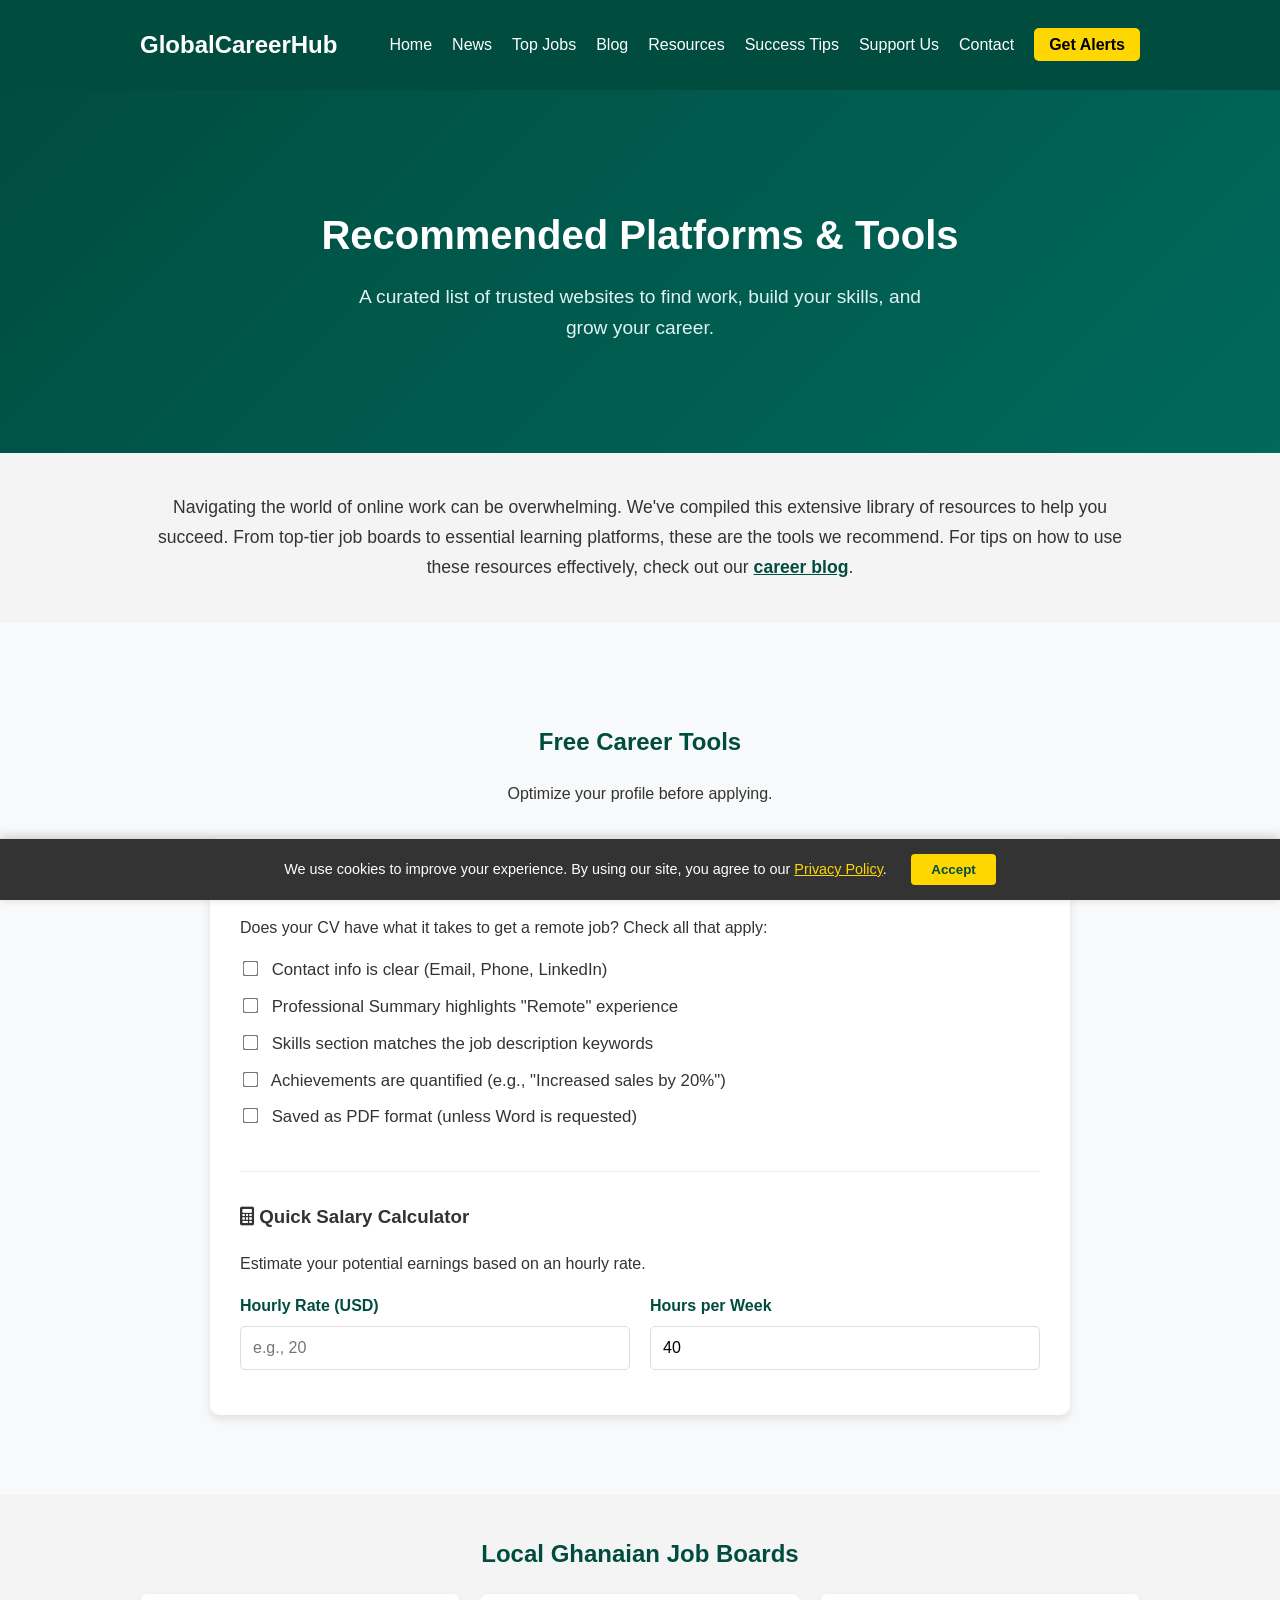
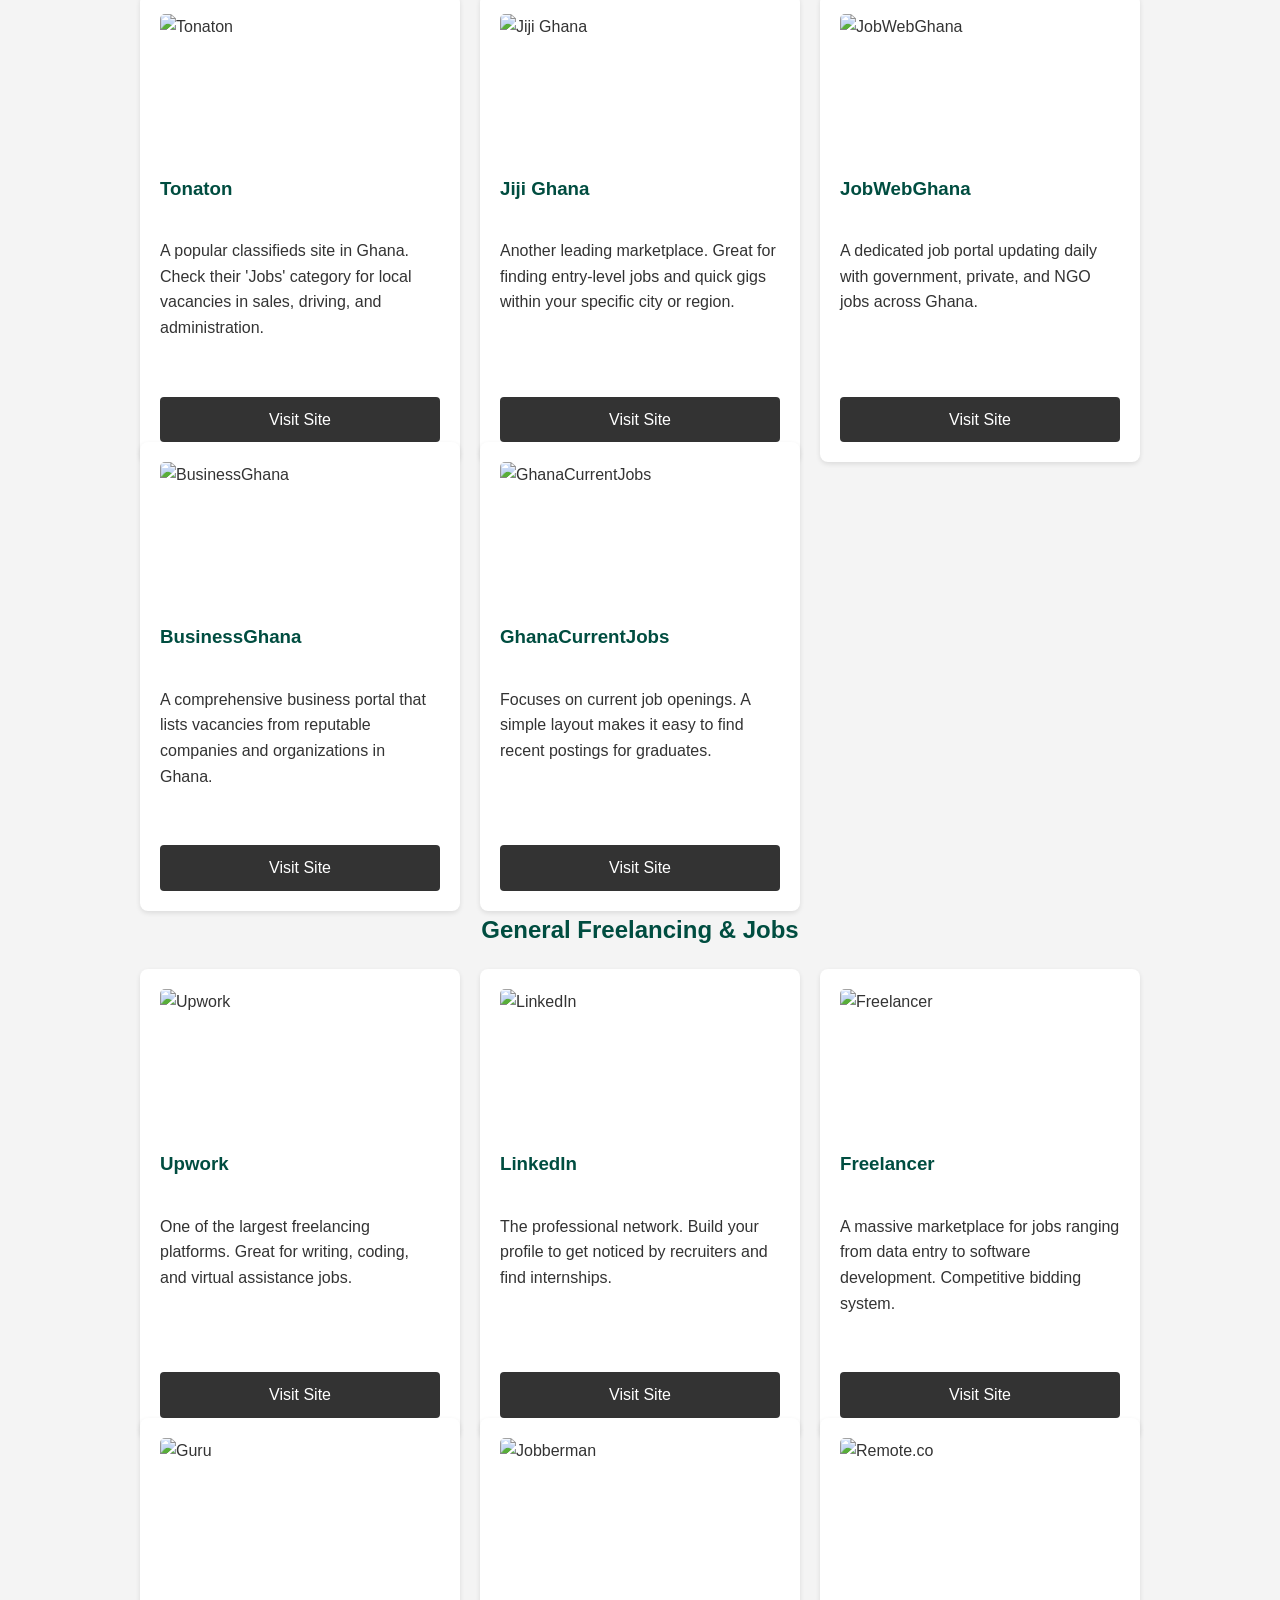
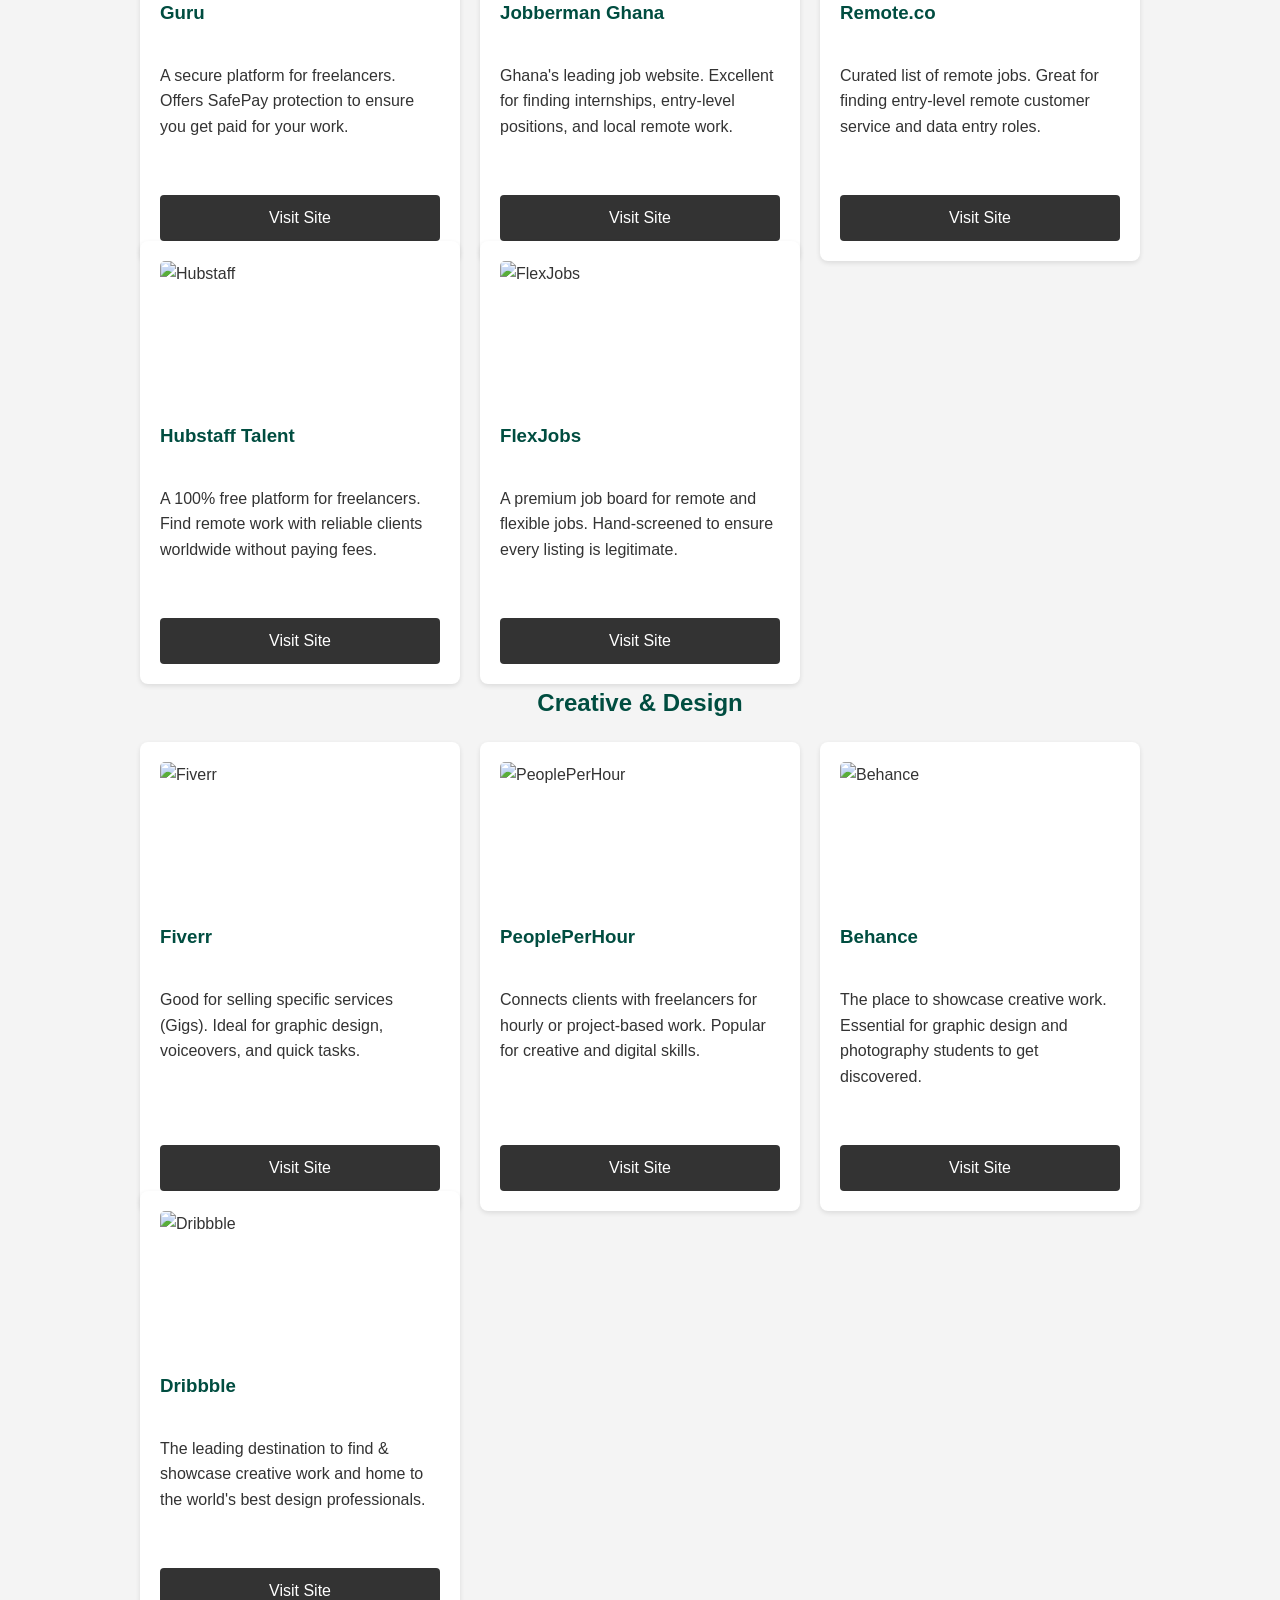
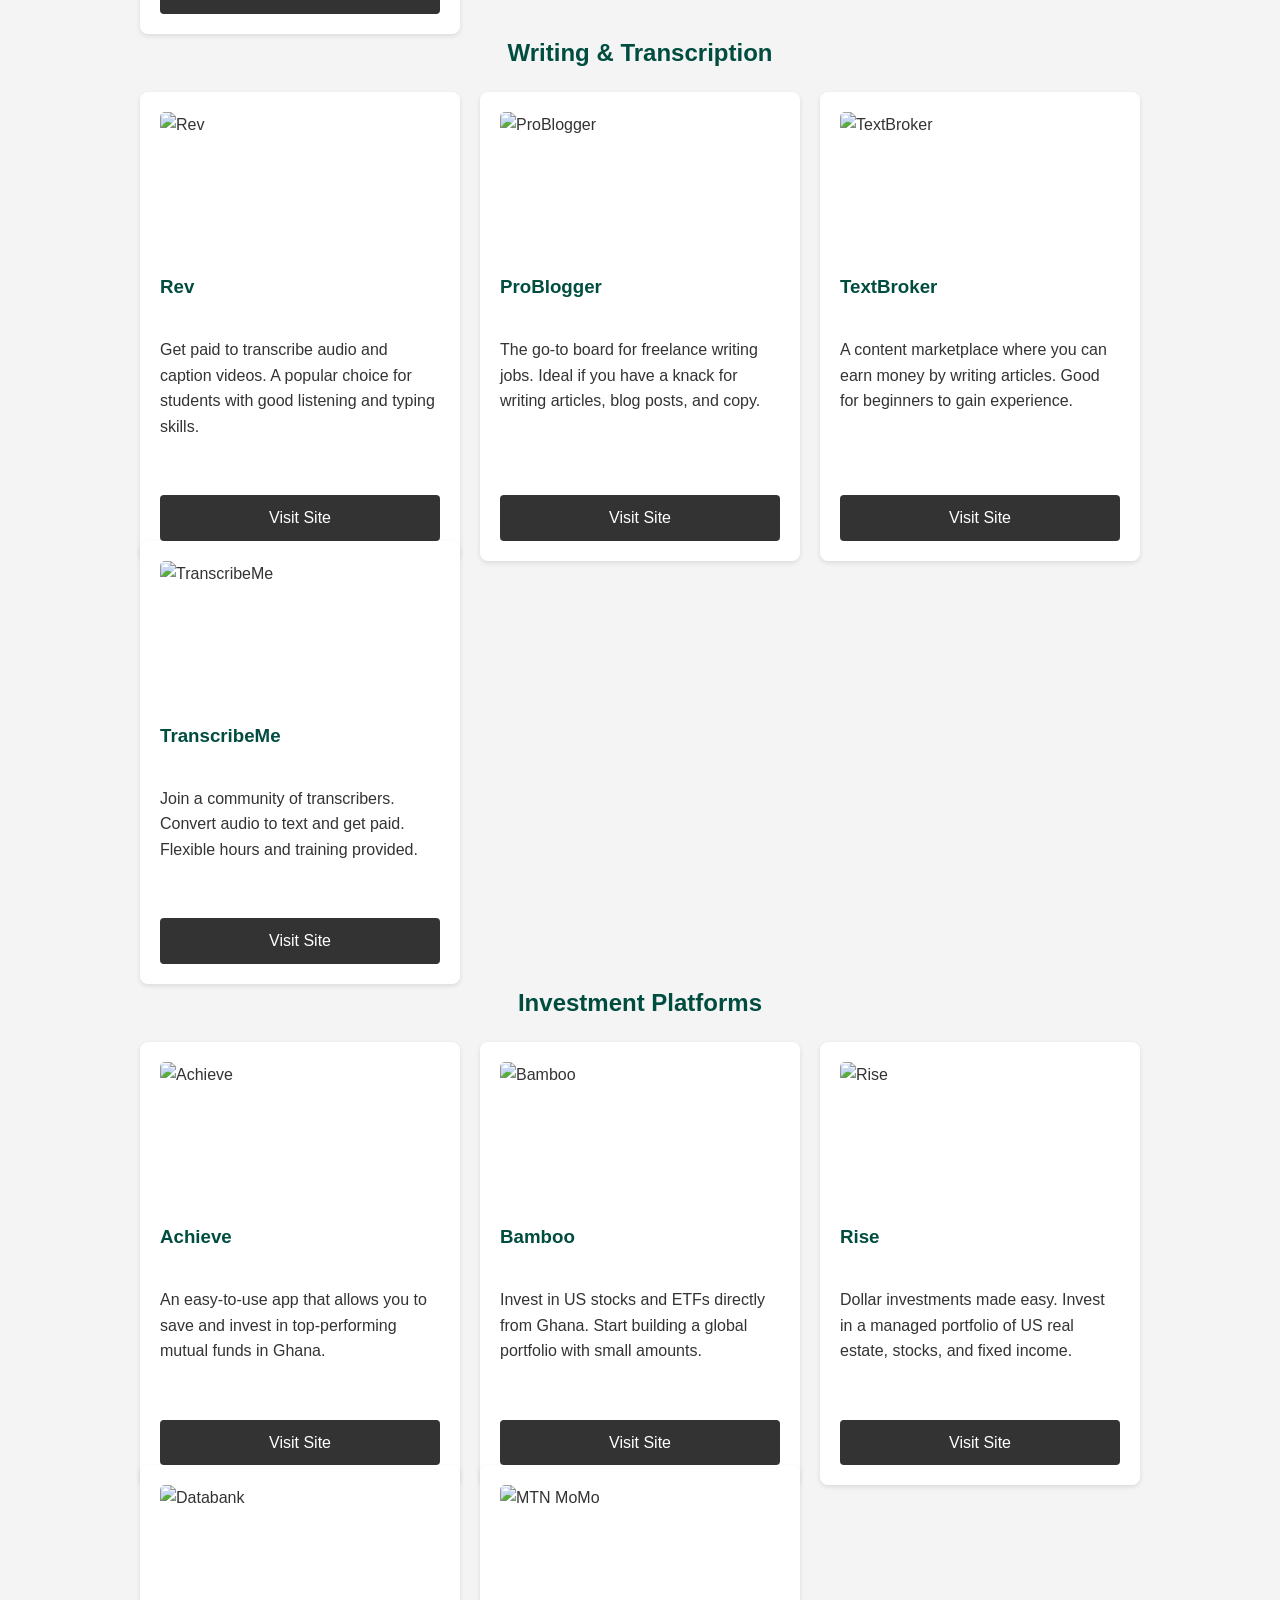
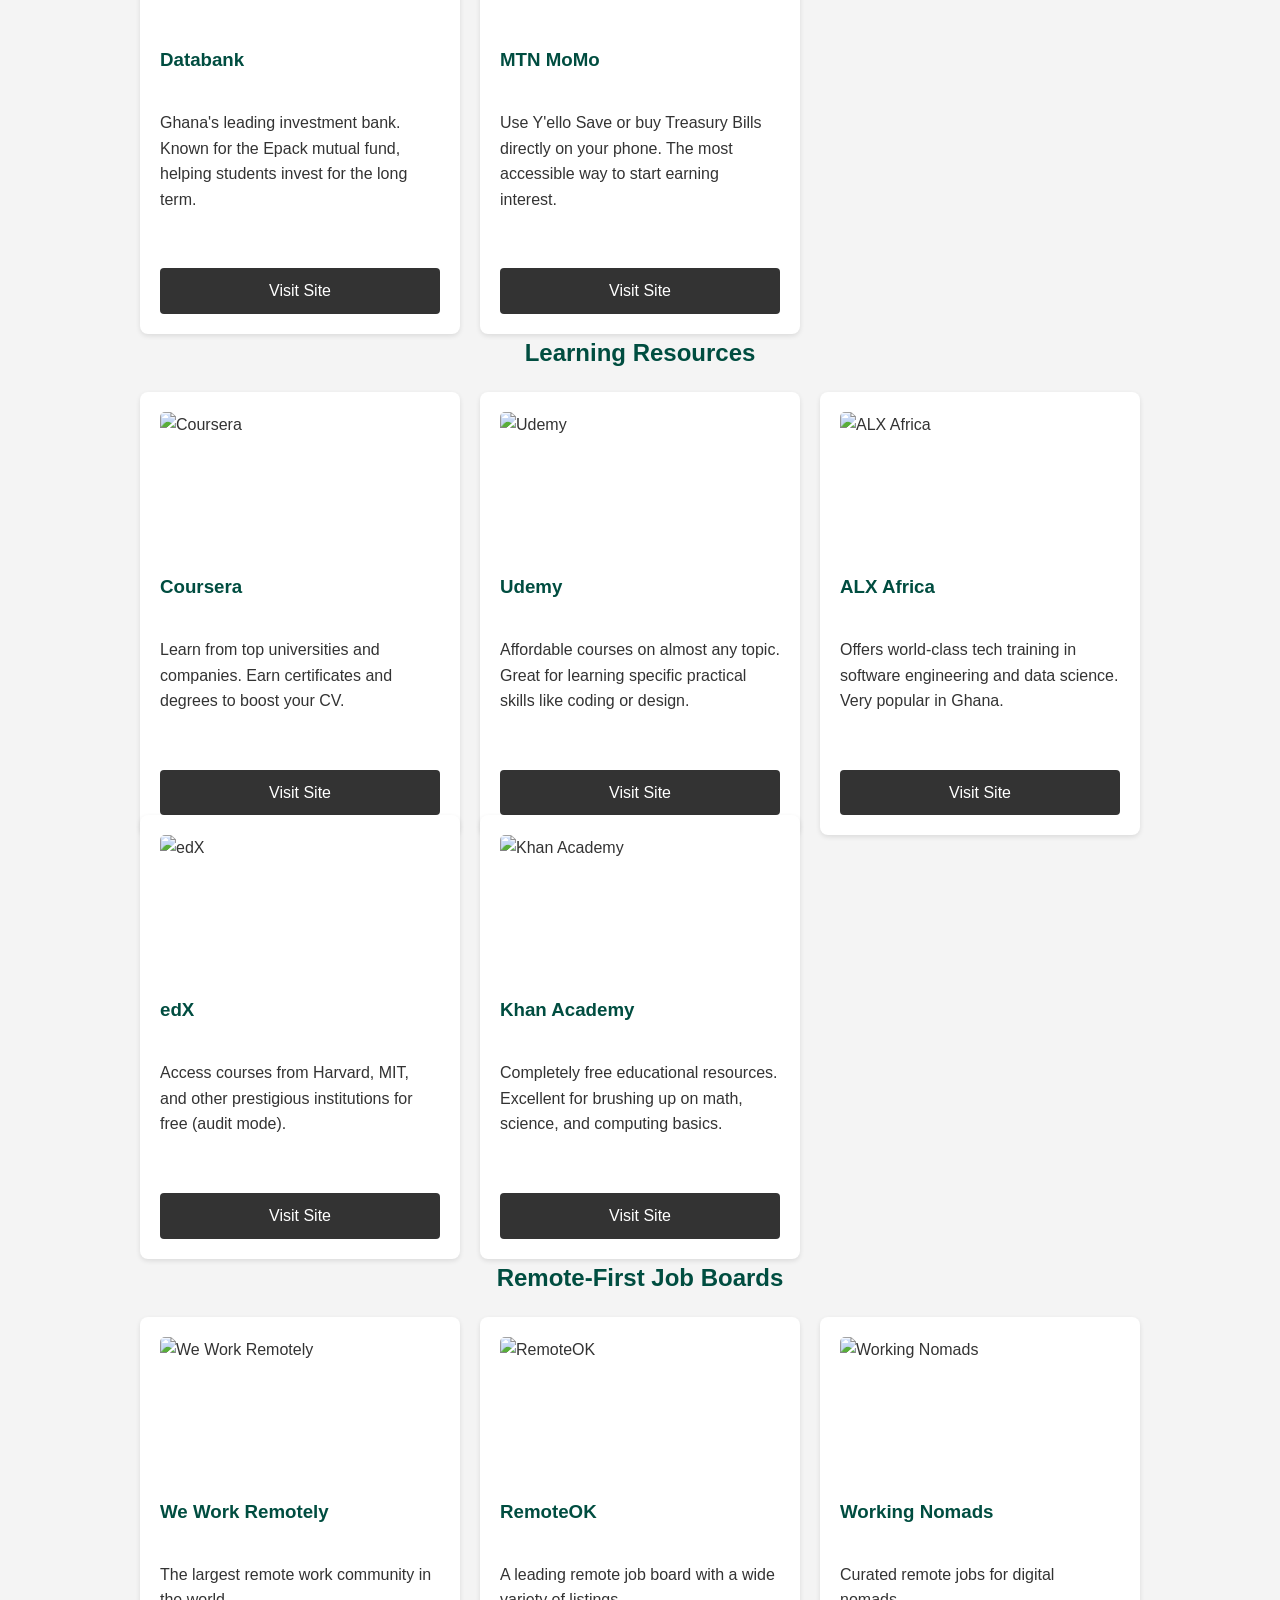
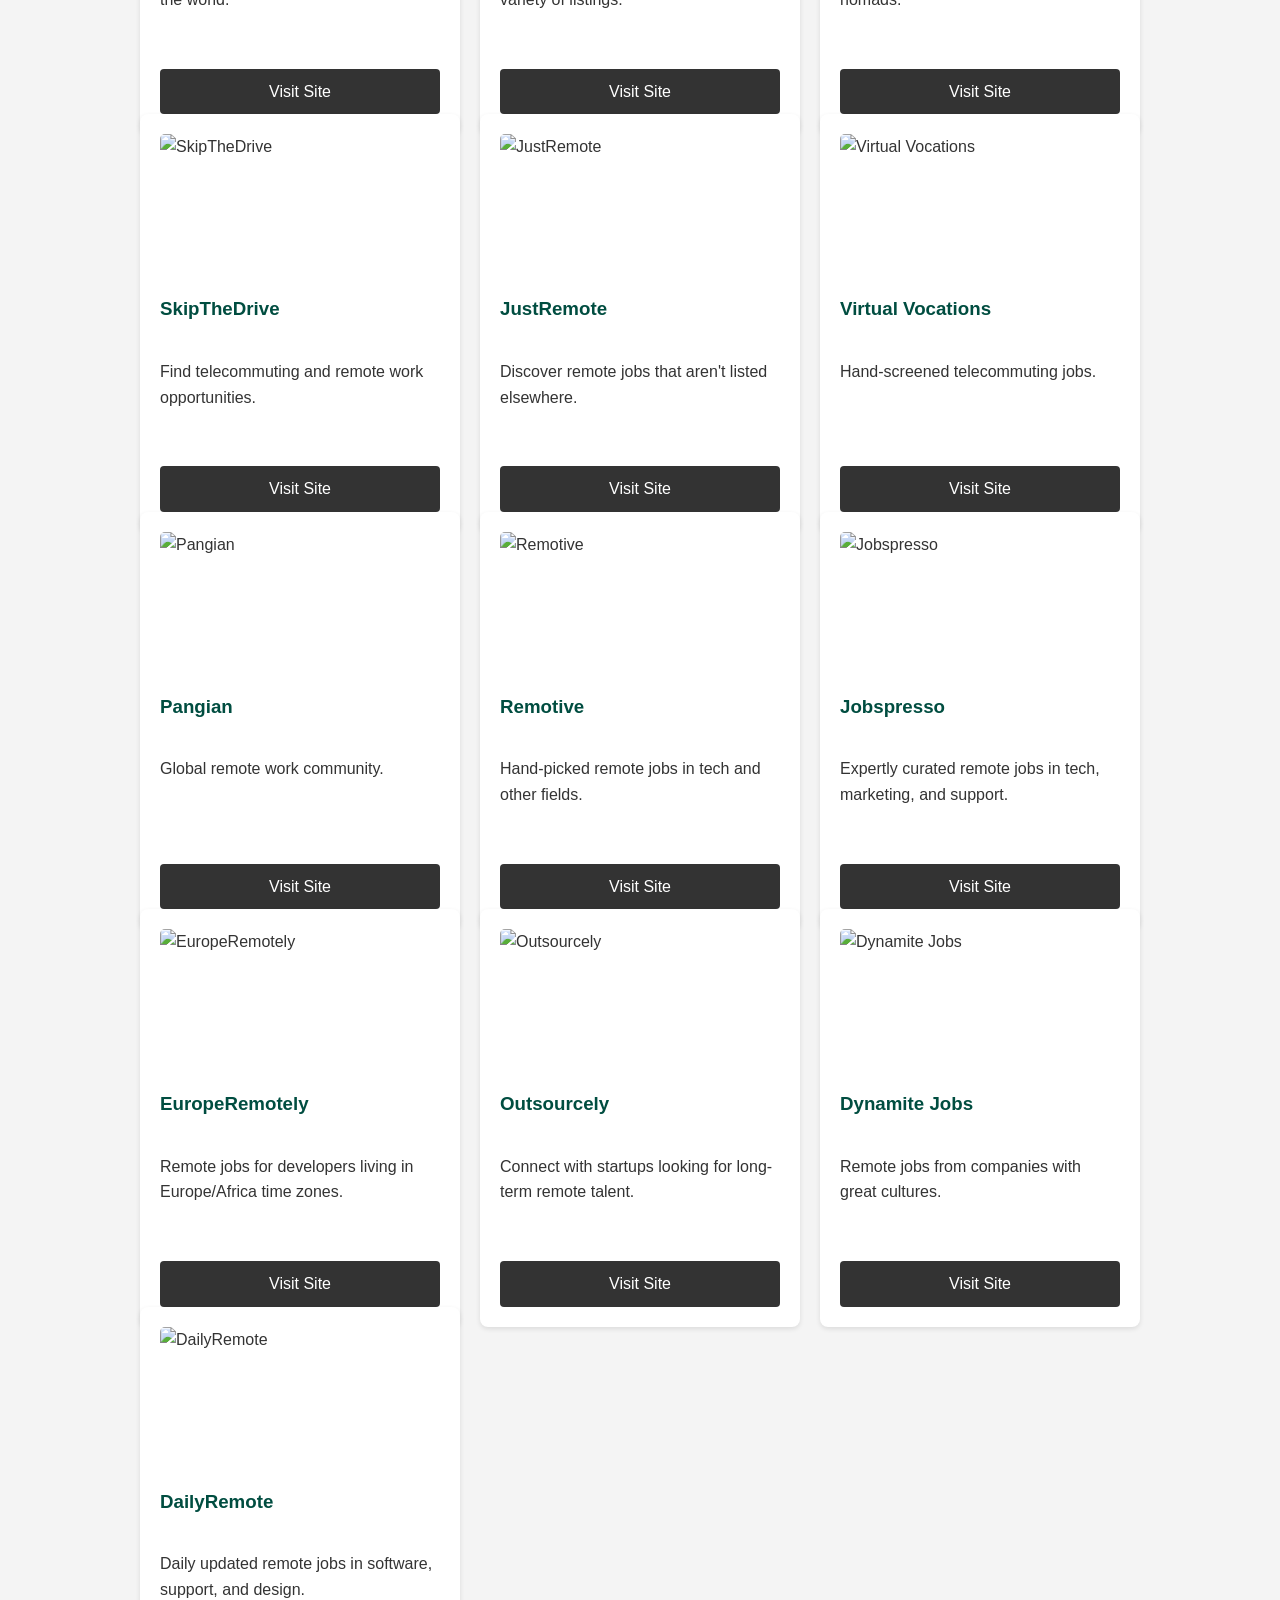
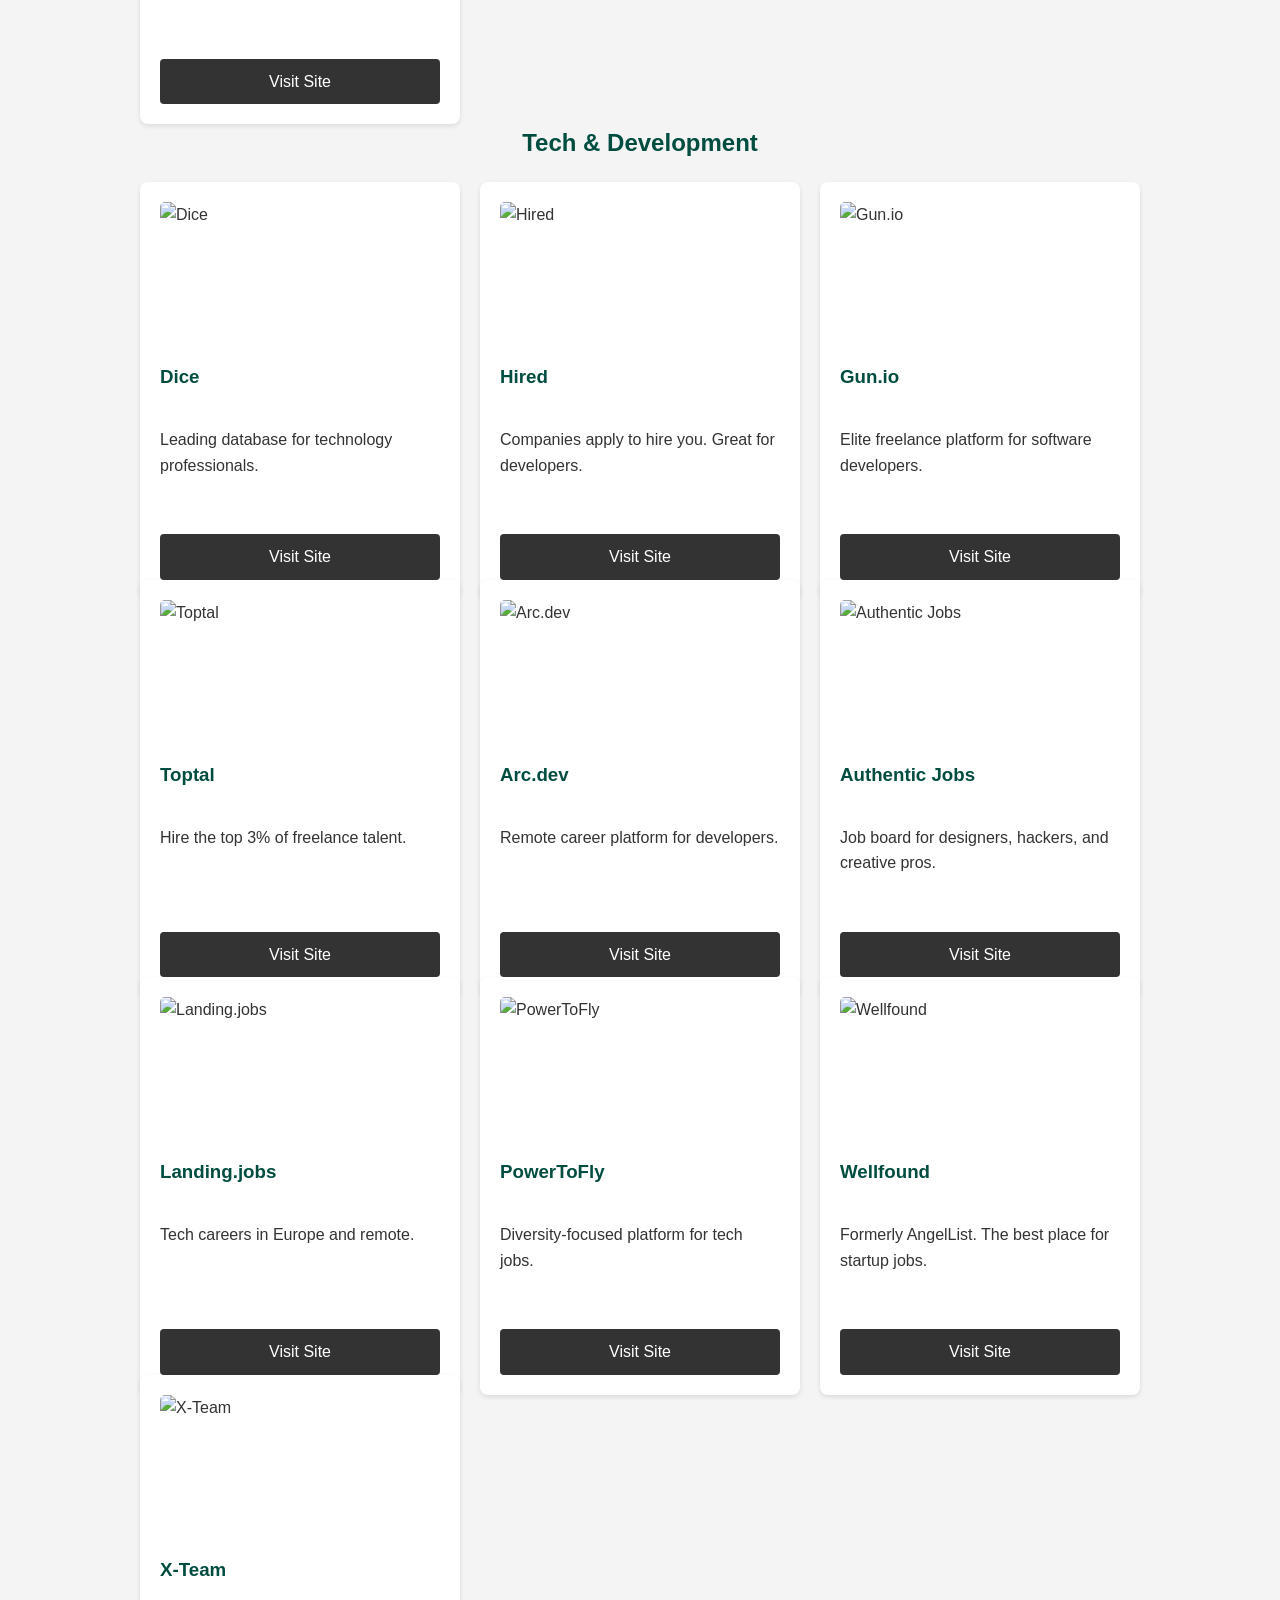
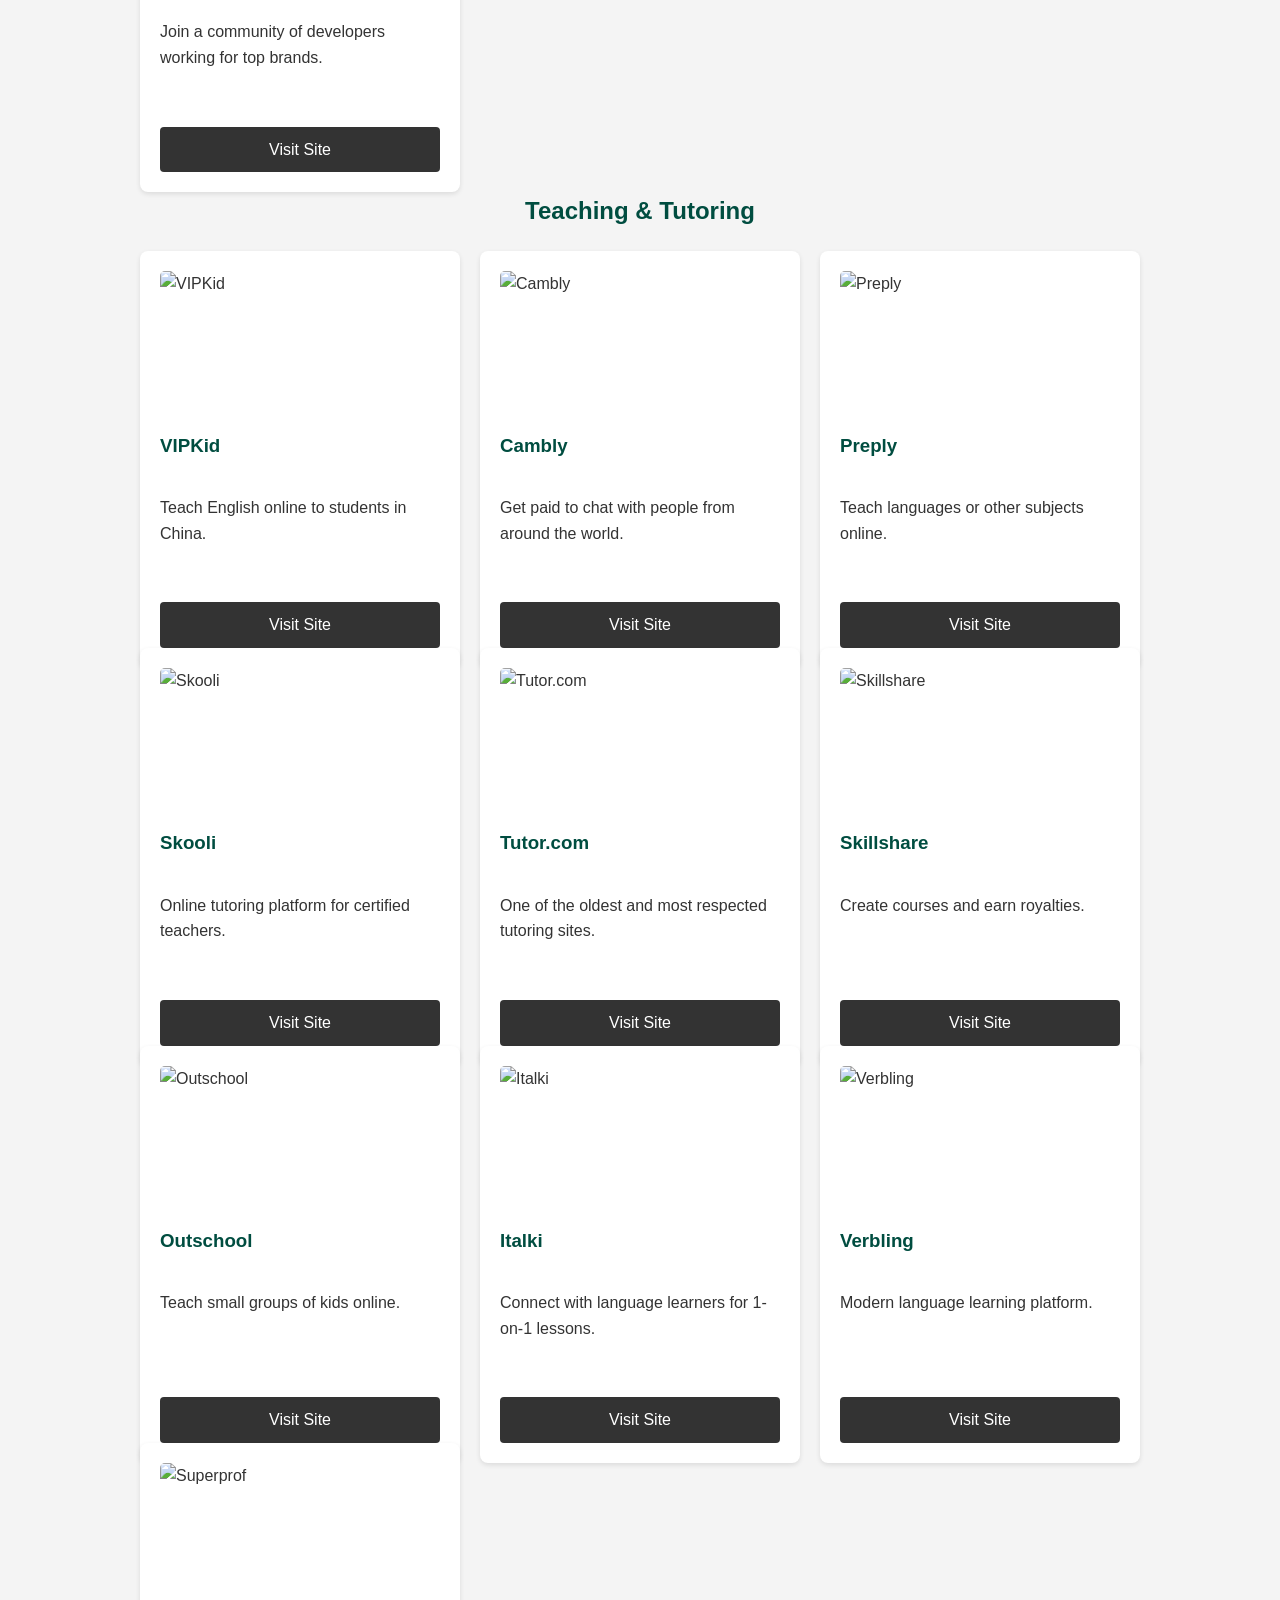
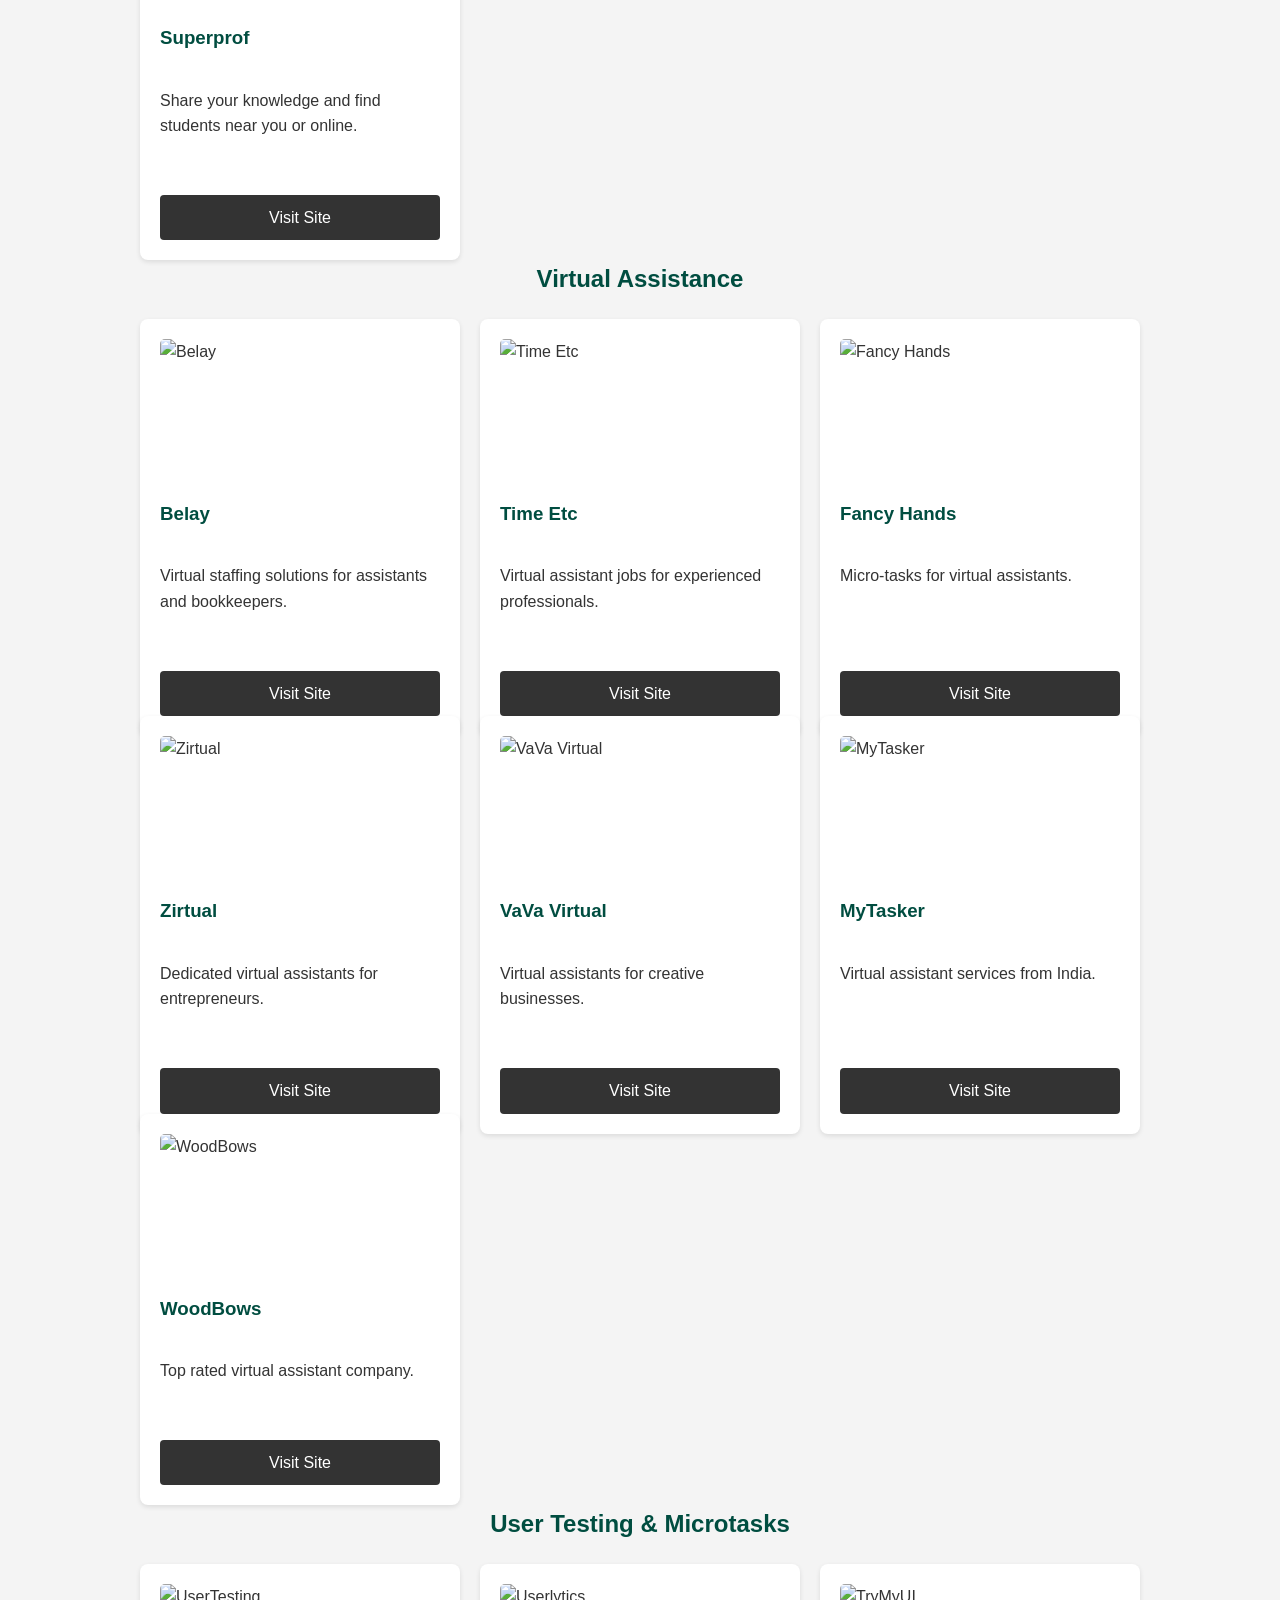
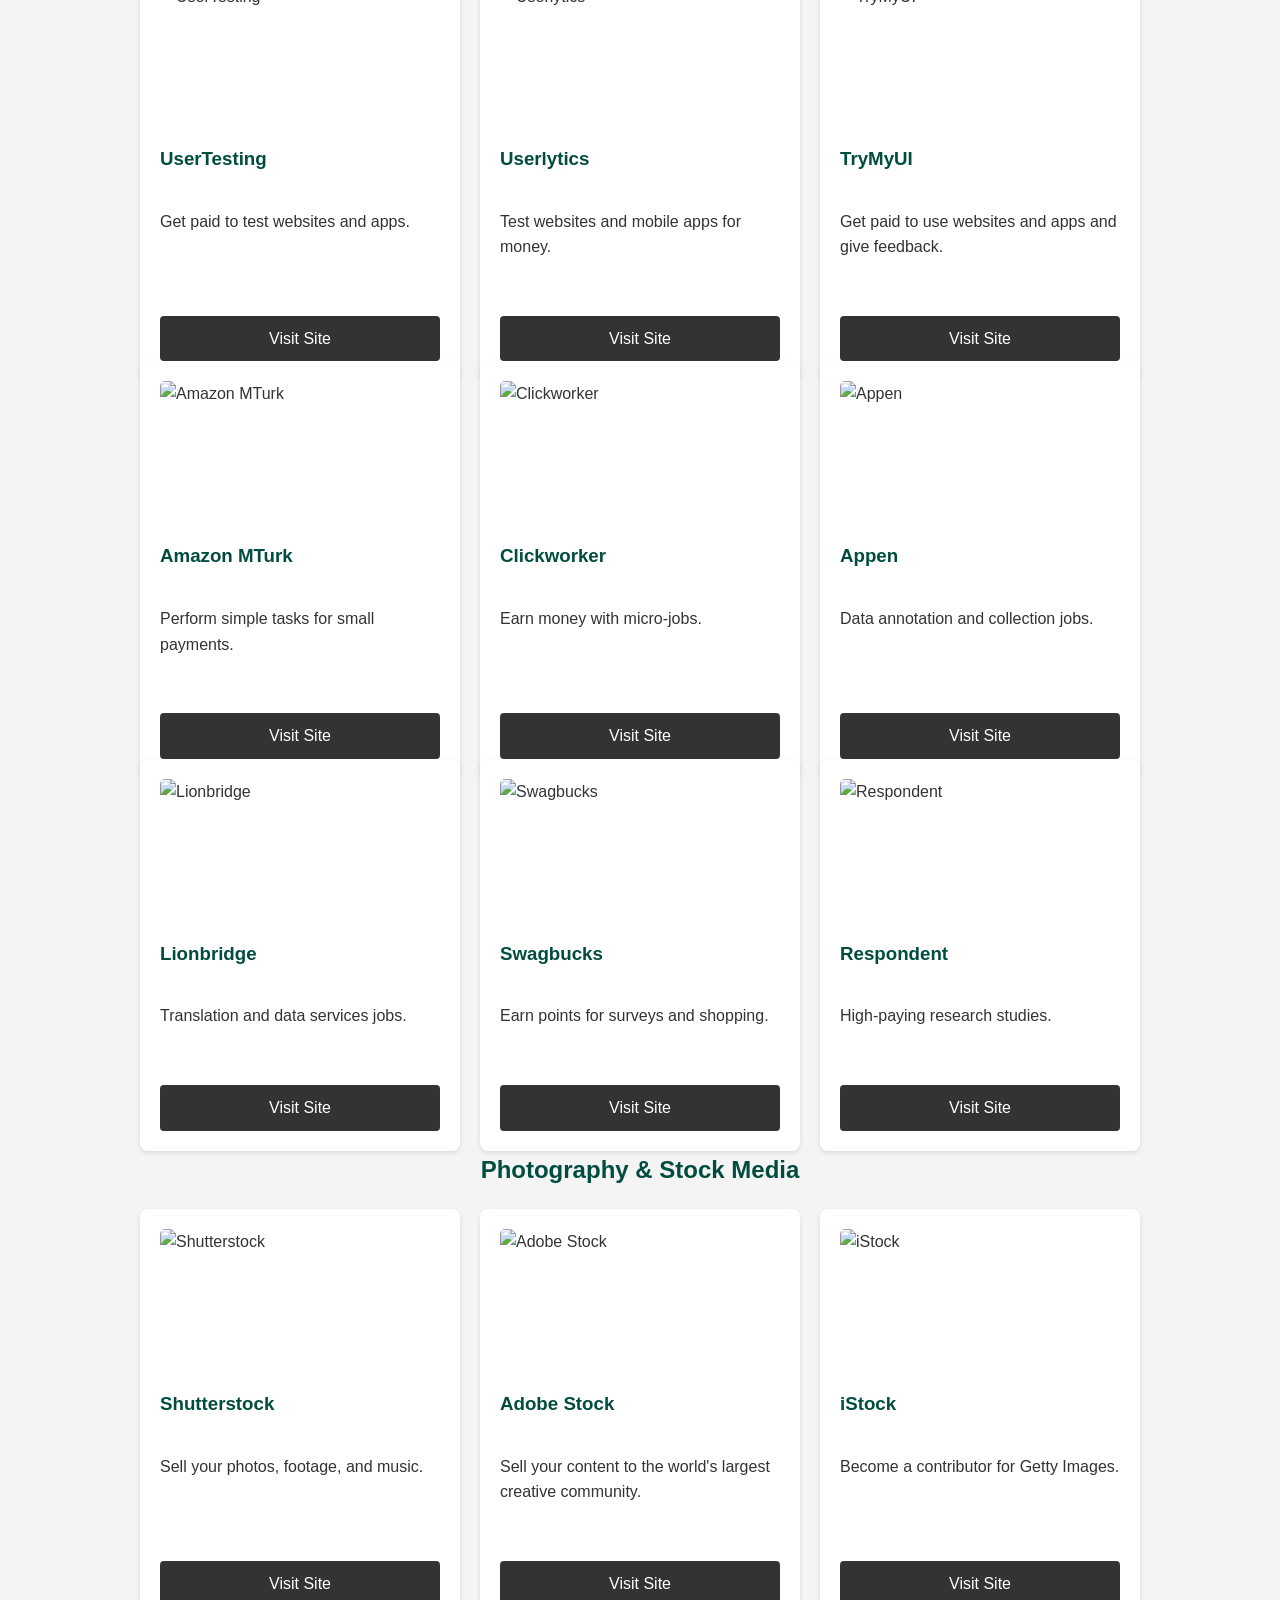
==== commit 15fafe59: "Initial commit: Pure frontend version of Global Career Hub" ====
--- a/resources.html
+++ b/resources.html
@@ -8,7 +8,7 @@
     <meta name="keywords" content="freelance platforms, CV checker, salary calculator, job boards, Upwork, Fiverr, Coursera, remote tools">
     <link rel="stylesheet" href="style.css">
     <meta name="referrer" content="strict-origin-when-cross-origin">
-    <meta http-equiv="Content-Security-Policy" content="default-src 'self'; img-src 'self' https: data:; script-src 'self'; style-src 'self' 'unsafe-inline' https://cdnjs.cloudflare.com; font-src 'self' https://cdnjs.cloudflare.com; connect-src 'self' http://localhost:3000 https://formspree.io https://gch-backend.onrender.com; object-src 'none'; base-uri 'self'; form-action 'self' https://formspree.io; upgrade-insecure-requests;">
+    <meta http-equiv="Content-Security-Policy" content="default-src 'self'; img-src 'self' https: data:; script-src 'self' 'unsafe-inline'; style-src 'self' 'unsafe-inline' https://cdnjs.cloudflare.com; font-src 'self' https://cdnjs.cloudflare.com; connect-src 'self' https://formspree.io https://corsproxy.io; object-src 'none'; base-uri 'self'; form-action 'self' https://formspree.io; upgrade-insecure-requests;">
     <link rel="stylesheet" href="https://cdnjs.cloudflare.com/ajax/libs/font-awesome/6.0.0/css/all.min.css" integrity="sha512-9usAa10IRO0HhonpyAIVpjrylPvoDwiPUiKdWk5t3PyolY1cOd4DSE0Ga+ri4AuTroPR5aQvXU9xC6qOPnzFeg==" crossorigin="anonymous" referrerpolicy="no-referrer">
     <link rel="manifest" href="manifest.json">
 </head>
--- a/style.css
+++ b/style.css
@@ -0,0 +1,889 @@
+/* 1. General Reset */
+:root {
+    --primary-color: #004d40;
+    --primary-dark: #00352c;
+    --accent-color: #ffd700;
+    --accent-hover: #ffcc00;
+    --text-dark: #333;
+    --text-light: #666;
+    --bg-light: #f8f9fa;
+    --white: #ffffff;
+    --shadow: 0 4px 6px rgba(0,0,0,0.1);
+    --transition: all 0.3s ease;
+    --border-light: #eee;
+}
+
+body {
+    margin: 0;
+    padding: 0;
+    font-family: 'Segoe UI', Tahoma, Geneva, Verdana, sans-serif;
+    line-height: 1.6;
+    color: #333;
+    background-color: #f4f4f4;
+}
+
+/* General Purpose Container */
+.container {
+    max-width: 1000px;
+    margin: 0 auto;
+}
+
+/* 2. Navigation Bar */
+header {
+    background: var(--primary-color);
+    color: white;
+    padding: 1rem 0;
+    position: sticky;
+    top: 0;
+    width: 100%;
+    z-index: 1000;
+}
+
+nav {
+    display: flex;
+    justify-content: space-between;
+    align-items: center;
+    width: 90%;
+    margin: auto;
+    max-width: 1000px;
+}
+
+.logo {
+    font-size: 1.5rem;
+    font-weight: bold;
+    color: #fff;
+}
+
+.nav-links {
+    list-style: none;
+    display: flex;
+    gap: 20px;
+    padding: 0;
+}
+
+.nav-links a {
+    color: white;
+    text-decoration: none;
+    font-size: 1rem;
+}
+
+.cta-button {
+    background: var(--accent-color);
+    color: #000 !important;
+    padding: 8px 15px;
+    border-radius: 5px;
+    font-weight: bold;
+    transition: background 0.3s;
+}
+
+.cta-button:hover { background: var(--accent-hover); }
+
+/* 3. Hero Section */
+.hero {
+    background: linear-gradient(135deg, #004d40 0%, #00695c 100%);
+    color: white;
+    padding: 80px 20px;
+    text-align: center;
+    border-bottom: none;
+}
+
+.hero h1 { color: white; margin-bottom: 15px; font-size: 2.5rem; }
+.hero p { color: #e0f2f1; max-width: 600px; margin: 0 auto 30px auto; font-size: 1.2rem; }
+
+/* Modern Hero Home Specifics */
+.hero-home {
+    padding: 100px 20px;
+    position: relative;
+    overflow: hidden;
+}
+
+.hero-container {
+    max-width: 900px;
+    margin: 0 auto;
+    position: relative;
+    z-index: 2;
+}
+
+.hero-home h1 {
+    font-size: 3.5rem;
+    line-height: 1.2;
+    font-weight: 800;
+    margin-bottom: 20px;
+}
+
+.text-highlight {
+    color: var(--accent-color);
+}
+
+.hero-cta-group {
+    display: flex;
+    gap: 15px;
+    justify-content: center;
+    margin-bottom: 40px;
+}
+
+.hero-stats {
+    display: flex;
+    justify-content: center;
+    gap: 30px;
+    color: rgba(255,255,255,0.9);
+    font-size: 0.95rem;
+    flex-wrap: wrap;
+}
+
+.hero-stats span i {
+    color: var(--accent-color);
+    margin-right: 5px;
+}
+
+/* Modern Buttons */
+.btn {
+    display: inline-block;
+    padding: 14px 32px;
+    border-radius: 50px;
+    font-weight: 600;
+    text-decoration: none;
+    transition: var(--transition);
+    cursor: pointer;
+    border: 2px solid transparent;
+    font-size: 1rem;
+}
+
+.btn-primary {
+    background: var(--accent-color);
+    color: var(--primary-color);
+}
+
+.btn-primary:hover {
+    background: var(--accent-hover);
+    transform: translateY(-2px);
+    box-shadow: 0 4px 15px rgba(255, 215, 0, 0.3);
+}
+
+.btn-outline {
+    border-color: var(--white);
+    color: var(--white);
+    background: transparent;
+}
+
+.btn-outline:hover {
+    background: rgba(255,255,255,0.1);
+    transform: translateY(-2px);
+}
+
+/* Hubtel Official Branding Button */
+.btn-hubtel {
+    background: #01C7B1; /* Hubtel Teal */
+    color: #ffffff;
+}
+
+.btn-hubtel:hover {
+    background: #009e8e; /* Slightly darker teal for hover */
+    transform: translateY(-2px);
+    box-shadow: 0 4px 15px rgba(1, 199, 177, 0.4);
+}
+
+/* Legacy Start Button (Keep for compatibility if needed) */
+.start-button {
+    display: inline-block;
+    background: var(--accent-color);
+    color: var(--primary-color);
+    font-weight: bold;
+    padding: 15px 30px;
+    text-decoration: none;
+    border-radius: 5px;
+    transition: transform 0.2s, background 0.3s;
+}
+
+.start-button:hover {
+    transform: translateY(-2px);
+    background: var(--accent-hover);
+}
+
+/* Features Section (New) */
+.features-section {
+    padding: 80px 20px;
+    background: white;
+    text-align: center;
+}
+
+.section-padding {
+    padding: 80px 20px;
+}
+
+.bg-light {
+    background-color: var(--bg-light);
+}
+
+.features-grid {
+    display: grid;
+    grid-template-columns: repeat(auto-fit, minmax(250px, 1fr));
+    gap: 30px;
+    max-width: 1100px;
+    margin: 40px auto 0;
+}
+
+.feature-card {
+    padding: 40px 30px;
+    text-align: center;
+    background: var(--white);
+    border-radius: 12px;
+    transition: var(--transition);
+    border: 1px solid #eee;
+}
+
+.card-hover:hover {
+    transform: translateY(-10px);
+    box-shadow: var(--shadow);
+    border-color: transparent;
+}
+
+.feature-icon {
+    font-size: 3rem;
+    margin-bottom: 15px;
+    display: block;
+    color: var(--primary-color);
+}
+
+.icon-wrapper {
+    width: 70px;
+    height: 70px;
+    background: rgba(0, 77, 64, 0.1);
+    border-radius: 50%;
+    display: flex;
+    align-items: center;
+    justify-content: center;
+    margin: 0 auto 25px;
+    color: var(--primary-color);
+    font-size: 1.8rem;
+}
+
+/* Trust Banner */
+.trust-banner {
+    background: var(--white);
+    padding: 25px;
+    text-align: center;
+    border-bottom: 1px solid #eee;
+}
+
+.trust-banner p {
+    margin: 0 0 15px;
+    color: var(--text-light);
+    font-size: 0.85rem;
+    text-transform: uppercase;
+    letter-spacing: 1.5px;
+    font-weight: 600;
+}
+
+.trust-logos {
+    display: flex;
+    justify-content: center;
+    gap: 40px;
+    color: #999;
+    font-weight: bold;
+    font-size: 1.2rem;
+    flex-wrap: wrap;
+    opacity: 0.7;
+}
+
+/* Newsletter Section */
+.newsletter-section {
+    background: var(--primary-color);
+    padding: 80px 20px;
+    color: var(--white);
+    text-align: center;
+}
+
+.newsletter-container {
+    max-width: 1000px;
+    margin: 0 auto;
+    display: flex;
+    flex-direction: column;
+    align-items: center;
+    gap: 30px;
+}
+
+.newsletter-form {
+    width: 100%;
+    max-width: 500px;
+    display: flex;
+    gap: 10px;
+}
+
+.newsletter-form input {
+    flex: 1;
+    padding: 15px 25px;
+    border-radius: 50px;
+    border: none;
+    outline: none;
+    font-size: 1rem;
+}
+
+.newsletter-form button {
+    background: var(--accent-color);
+    color: var(--primary-color);
+    border: none;
+    padding: 0 30px;
+    border-radius: 50px;
+    font-weight: bold;
+    cursor: pointer;
+    transition: var(--transition);
+}
+
+.newsletter-form button:hover {
+    background: var(--accent-hover);
+}
+
+/* 4. Job Listings Grid */
+#jobs {
+    max-width: 1000px;
+    margin: 40px auto;
+    padding: 0 20px;
+}
+
+.jobs-grid {
+    display: grid;
+    grid-template-columns: repeat(auto-fit, minmax(300px, 1fr));
+    gap: 20px;
+    margin-bottom: 30px;
+}
+
+.job-card {
+    background: white;
+    padding: 20px;
+    border-radius: 8px;
+    box-shadow: 0 2px 5px rgba(0,0,0,0.1);
+    transition: transform 0.3s ease, box-shadow 0.3s ease;
+    display: flex;
+    flex-direction: column;
+    height: 100%;
+}
+
+.job-card:hover {
+    transform: translateY(-5px);
+    box-shadow: 0 10px 20px rgba(0,0,0,0.1);
+}
+
+.job-card h3 { color: var(--primary-color); margin-top: 0; }
+
+.apply-btn {
+    display: block;
+    width: 100%;
+    padding: 10px;
+    background: #333;
+    color: white;
+    text-align: center;
+    text-decoration: none;
+    margin-top: auto;
+    border-radius: 4px;
+    box-sizing: border-box;
+}
+
+.job-card img {
+    width: 100%; height: 150px; object-fit: cover; border-radius: 5px; margin-bottom: 10px;
+}
+
+
+/* 5. Footer */
+footer {
+    background: #1a1a1a;
+    color: #ccc;
+    padding: 60px 20px 20px;
+    margin-top: 0;
+}
+
+.footer-container {
+    max-width: 1100px;
+    margin: 0 auto;
+    display: grid;
+    grid-template-columns: repeat(auto-fit, minmax(200px, 1fr));
+    gap: 40px;
+    text-align: left;
+}
+
+.footer-col h3 {
+    color: white;
+    margin-bottom: 20px;
+    font-size: 1.2rem;
+    border-bottom: 2px solid var(--primary-color);
+    display: inline-block;
+    padding-bottom: 5px;
+}
+
+.footer-col ul {
+    list-style: none;
+    padding: 0;
+}
+
+.footer-col ul li {
+    margin-bottom: 10px;
+}
+
+.footer-col ul li a {
+    color: #ccc;
+    text-decoration: none;
+    transition: color 0.3s;
+}
+
+.footer-col ul li a:hover {
+    color: var(--accent-color);
+}
+
+.footer-bottom {
+    border-top: 1px solid #333;
+    margin-top: 40px;
+    padding-top: 20px;
+    text-align: center;
+    font-size: 0.9rem;
+}
+
+.footer-contact-links a {
+    color: #ccc;
+    text-decoration: none;
+}
+.footer-contact-links i { margin-right: 8px; }
+.footer-support-link a { color: var(--accent-color); text-decoration: none; font-weight: bold; }
+
+footer a { color: inherit; }
+
+/* Mobile Responsiveness */
+@media (max-width: 768px) {
+    nav { flex-direction: column; }
+    .nav-links { margin-top: 15px; flex-wrap: wrap; justify-content: center; }
+    .hero-home h1 { font-size: 2.5rem; }
+    .hero-cta-group { flex-direction: column; width: 100%; }
+    .btn { width: 100%; text-align: center; box-sizing: border-box; }
+    .newsletter-container { text-align: center; }
+    .newsletter-form { flex-direction: column; }
+    .footer-container {
+        grid-template-columns: 1fr; /* Stack columns on mobile */
+        text-align: center;
+    }
+    .footer-col h3 { display: block; } /* Make border span full width */
+    .footer-col form { justify-content: center; }
+    .newsletter-form button { padding: 15px; }
+    
+    /* Fix for sticky nav on mobile if needed */
+    header { position: relative; }
+}
+
+/* Back to Top Button */
+#back-to-top {
+    display: none; /* Hidden by default */
+    position: fixed;
+    bottom: 20px;
+    right: 30px;
+    z-index: 99;
+    font-size: 20px;
+    border: none;
+    outline: none;
+    background-color: var(--primary-color);
+    color: white;
+    cursor: pointer;
+    padding: 10px 15px;
+    border-radius: 50%;
+    box-shadow: 0 2px 5px rgba(0,0,0,0.3);
+    transition: background-color 0.3s;
+}
+
+#back-to-top:hover {
+    background-color: var(--accent-color);
+    color: #000;
+}
+
+/* Cookie Consent Banner */
+#cookie-banner {
+    position: fixed;
+    bottom: 0;
+    left: 0;
+    width: 100%;
+    background: #333;
+    color: white;
+    padding: 15px 20px;
+    text-align: center;
+    z-index: 10000;
+    display: none; /* Hidden by default, shown via JS */
+    box-shadow: 0 -2px 10px rgba(0,0,0,0.2);
+    box-sizing: border-box;
+}
+
+#cookie-banner p {
+    display: inline-block;
+    margin: 0 20px 0 0;
+    font-size: 0.9rem;
+}
+
+#cookie-banner button {
+    background: var(--accent-color);
+    color: var(--primary-color);
+    border: none;
+    padding: 8px 20px;
+    border-radius: 4px;
+    cursor: pointer;
+    font-weight: bold;
+}
+
+#cookie-banner button:hover {
+    background: var(--accent-hover);
+}
+
+/* Loading Spinner Animation */
+.loading-spinner {
+    display: inline-block;
+    width: 14px;
+    height: 14px;
+    border: 2px solid rgba(0, 77, 64, 0.2);
+    border-top-color: var(--primary-color);
+    border-radius: 50%;
+    animation: spin 0.8s linear infinite;
+    margin-right: 8px;
+    vertical-align: middle;
+}
+
+@keyframes spin {
+    to { transform: rotate(360deg); }
+}
+
+/* Success Stories Profile Images */
+.story-img {
+    width: 100%;
+    max-width: 100%;
+    height: auto;
+    object-fit: cover;
+    border-radius: 8px;
+    display: block;
+    margin: 0 auto 20px auto;
+    box-shadow: 0 4px 10px rgba(0,0,0,0.15);
+}
+
+/* Ad Space Styling */
+.ad-container {
+    max-width: 1000px;
+    margin: 30px auto;
+    padding: 20px;
+    background-color: #fff;
+    border: 1px solid #eee;
+    border-radius: 8px;
+    text-align: center;
+    min-height: 100px;
+    display: flex;
+    align-items: center;
+    justify-content: center;
+    color: #999;
+    font-size: 0.9rem;
+    letter-spacing: 1px;
+    text-transform: uppercase;
+    display: none; /* Hiding for AdSense approval phase to avoid 'Under Construction' penalty */
+}
+
+/* Post a Job Page Styles */
+.post-job-form {
+    max-width: 700px;
+    margin: 0 auto;
+    background: white;
+    padding: 40px;
+    border-radius: 8px;
+    box-shadow: 0 4px 15px rgba(0,0,0,0.1);
+}
+
+.form-group {
+    margin-bottom: 25px;
+    text-align: left;
+}
+
+.form-group label {
+    display: block;
+    margin-bottom: 8px;
+    font-weight: bold;
+    color: var(--primary-color);
+}
+
+/* --- UTILITY CLASSES (from inline styles) --- */
+.text-center { text-align: center; }
+.text-left { text-align: left; }
+.section-title { color: var(--primary-color); font-size: 2rem; margin-bottom: 10px; }
+.section-subtitle { color: var(--text-light); font-size: 1.1rem; }
+.mb-10 { margin-bottom: 10px; }
+.mb-15 { margin-bottom: 15px; }
+.mb-20 { margin-bottom: 20px; }
+.mb-30 { margin-bottom: 30px; }
+.mb-40 { margin-bottom: 40px; }
+.mt-15 { margin-top: 15px; }
+.mt-20 { margin-top: 20px; }
+.mt-30 { margin-top: 30px; }
+.mt-40 { margin-top: 40px; }
+.mt-50 { margin-top: 50px; }
+.mt-60 { margin-top: 60px; }
+.p-20 { padding: 20px; }
+.p-30 { padding: 30px; }
+.p-40 { padding: 40px; }
+.px-20 { padding-left: 20px; padding-right: 20px; }
+.py-40 { padding-top: 40px; padding-bottom: 40px; }
+
+/* --- COMPONENT CLASSES (from inline styles) --- */
+
+/* Generic Content Wrapper */
+.content-wrapper {
+    max-width: 800px;
+    margin: 40px auto;
+    padding: 0 20px;
+}
+
+/* Blog Post Styling */
+.blog-post {
+    background: var(--white);
+    padding: 30px;
+    border-radius: 8px;
+    box-shadow: var(--shadow);
+    margin-bottom: 40px;
+}
+.blog-post h2 { color: var(--primary-color); margin-bottom: 20px; }
+.blog-post-meta { font-size: 0.9rem; color: #888; margin-bottom: 15px; }
+.blog-post-meta i { margin-right: 5px; }
+.blog-post hr { margin: 30px 0; border: 0; border-top: 1px solid var(--border-light); }
+
+/* Related Content Section */
+.related-content-section {
+    margin-top: 60px;
+    border-top: 1px solid var(--border-light);
+    padding-top: 40px;
+}
+.related-content-grid {
+    display: grid;
+    grid-template-columns: repeat(auto-fit, minmax(250px, 1fr));
+    gap: 20px;
+}
+.related-card {
+    background: var(--white);
+    padding: 25px;
+    border-radius: 8px;
+    box-shadow: var(--shadow);
+}
+.related-card h3 { margin-top: 0; }
+.related-card h3 a { text-decoration: none; color: var(--primary-color); }
+.related-card-link { color: var(--primary-color); font-weight: bold; text-decoration: none; }
+
+/* Contact Page */
+.contact-container {
+    padding: 40px 20px;
+    display: flex;
+    flex-wrap: wrap;
+    gap: 40px;
+    max-width: 1000px;
+    margin: auto;
+    align-items: flex-start;
+}
+.contact-info { flex: 1; min-width: 300px; }
+.contact-info-details { margin-top: 20px; line-height: 2.2; }
+.contact-info-details p i { margin-right: 10px; color: var(--primary-color); }
+.contact-info-details a { color: var(--text-dark); text-decoration: none; }
+.contact-form-wrapper { flex: 1.5; min-width: 300px; margin: 0; }
+
+/* Donate Page */
+.donate-intro-box {
+    background: white;
+    padding: 30px;
+    border-radius: 8px;
+    box-shadow: var(--shadow);
+    margin-bottom: 40px;
+    text-align: center;
+}
+.donate-intro-box h2 { color: var(--primary-color); margin-bottom: 15px; }
+.donate-intro-box p { font-size: 1.1rem; color: #555; line-height: 1.8; }
+
+.donate-grid-layout {
+    display: grid;
+    grid-template-columns: repeat(auto-fit, minmax(300px, 1fr));
+    gap: 30px;
+}
+
+.icon-circle {
+    width: 70px; height: 70px;
+    border-radius: 50%;
+    display: flex;
+    align-items: center;
+    justify-content: center;
+    margin: 0 auto 20px;
+}
+.icon-circle-yellow { background: rgba(255, 215, 0, 0.1); }
+.icon-circle-green { background: rgba(0, 77, 64, 0.1); }
+.icon-circle-blue { background: rgba(0, 112, 186, 0.1); }
+.icon-circle i { font-size: 2.5rem; }
+.icon-yellow { color: var(--accent-color); }
+.icon-green { color: var(--primary-color); }
+.icon-blue { color: #0070ba; }
+
+.donation-details-box {
+    background: var(--bg-light);
+    padding: 20px;
+    border-radius: 8px;
+    text-align: left;
+    border: 1px solid var(--border-light);
+}
+.donation-detail-item {
+    display: flex;
+    justify-content: space-between;
+    align-items: center;
+    margin-bottom: 15px;
+    padding-bottom: 15px;
+    border-bottom: 1px solid var(--border-light);
+}
+.donation-detail-item:last-child { border-bottom: none; margin-bottom: 0; padding-bottom: 0; }
+.donation-detail-item strong { color: var(--primary-color); }
+.donation-detail-item div:first-child div { font-size: 1.2rem; font-weight: bold; color: var(--text-dark); }
+.copy-btn { background: none; border: none; color: var(--primary-color); cursor: pointer; font-size: 1.2rem; padding: 5px; }
+.account-name-note { margin-top: 20px; font-size: 0.9rem; color: #888; text-align: center; }
+
+.thank-you-box {
+    margin-top: 50px;
+    text-align: center;
+    padding: 30px;
+    background: #e0f2f1;
+    border-radius: 8px;
+}
+.thank-you-box h3 { color: var(--primary-color); margin-top: 0; }
+
+/* Modal Styles */
+.modal {
+    display: none; /* Hidden by default */
+    position: fixed;
+    z-index: 1001;
+    left: 0;
+    top: 0;
+    width: 100%;
+    height: 100%;
+    overflow: auto;
+    background-color: rgba(0,0,0,0.5);
+    justify-content: center;
+    align-items: center;
+}
+
+.modal.visible {
+    display: flex;
+}
+
+.modal-content {
+    background-color: #fefefe;
+    margin: auto;
+    padding: 30px 40px;
+    width: 90%;
+    max-width: 400px;
+    border-radius: 10px;
+    text-align: center;
+    position: relative;
+    box-shadow: 0 5px 15px rgba(0,0,0,0.3);
+    animation: fadeIn 0.3s;
+}
+
+@keyframes fadeIn {
+    from { opacity: 0; transform: scale(0.9); }
+    to { opacity: 1; transform: scale(1); }
+}
+
+.close-button {
+    color: #aaa;
+    position: absolute;
+    top: 10px;
+    right: 20px;
+    font-size: 28px;
+    font-weight: bold;
+    cursor: pointer;
+}
+
+/* Sticky Footer Ad (Mobile First Strategy) */
+#sticky-footer-ad {
+    position: fixed;
+    bottom: 0;
+    left: 0;
+    width: 100%;
+    height: 60px; /* Adjust based on ad size */
+    background-color: #f4f4f4;
+    border-top: 1px solid #ddd;
+    z-index: 9999;
+    display: flex;
+    justify-content: center;
+    align-items: center;
+    box-shadow: 0 -2px 10px rgba(0,0,0,0.1);
+}
+
+#close-sticky-ad {
+    position: absolute;
+    top: -25px;
+    right: 10px;
+    background: #333;
+    color: white;
+    width: 25px;
+    height: 25px;
+    text-align: center;
+    line-height: 25px;
+    border-radius: 50%;
+    cursor: pointer;
+    font-size: 14px;
+}
+
+/* Checklist Tool Styles */
+.checklist-item { margin-bottom: 10px; font-size: 1.05rem; }
+.checklist-item input { margin-right: 10px; transform: scale(1.2); }
+
+/* Salary Calculator Tool Styles */
+.salary-calculator {
+    margin-top: 40px;
+    border-top: 1px solid #eee;
+    padding-top: 30px;
+}
+
+.salary-calculator .form-group {
+    margin-bottom: 15px;
+}
+
+#salary-results {
+    margin-top: 10px;
+    background: var(--bg-light);
+    padding: 20px;
+    border-radius: 8px;
+    border-left: 4px solid var(--primary-color);
+    display: none; /* Hidden by default, shown by JS */
+    animation: fadeIn 0.5s; /* Reuse existing animation */
+}
+
+#salary-results h4 {
+    margin-top: 0;
+    margin-bottom: 15px;
+    color: var(--primary-color);
+}
+
+#salary-results p { margin: 8px 0; font-size: 1.1rem; }
+#salary-results span { font-weight: bold; color: var(--text-dark); }
+
+.form-group input, 
+.form-group select, 
+.form-group textarea {
+    width: 100%;
+    padding: 12px;
+    border: 1px solid #ddd;
+    border-radius: 5px;
+    font-size: 1rem;
+    box-sizing: border-box;
+    font-family: inherit;
+}
+
+.form-group textarea {
+    height: 150px;
+    resize: vertical;
+}
+
+.price-card {
+    background: #e0f2f1;
+    border: 2px solid #004d40;
+    padding: 30px;
+    border-radius: 8px;
+    margin-bottom: 40px;
+    text-align: center;
+}
+
+.price-amount {
+    font-size: 2.5rem;
+    font-weight: bold;
+    color: var(--primary-color);
+    margin: 10px 0;
+}
